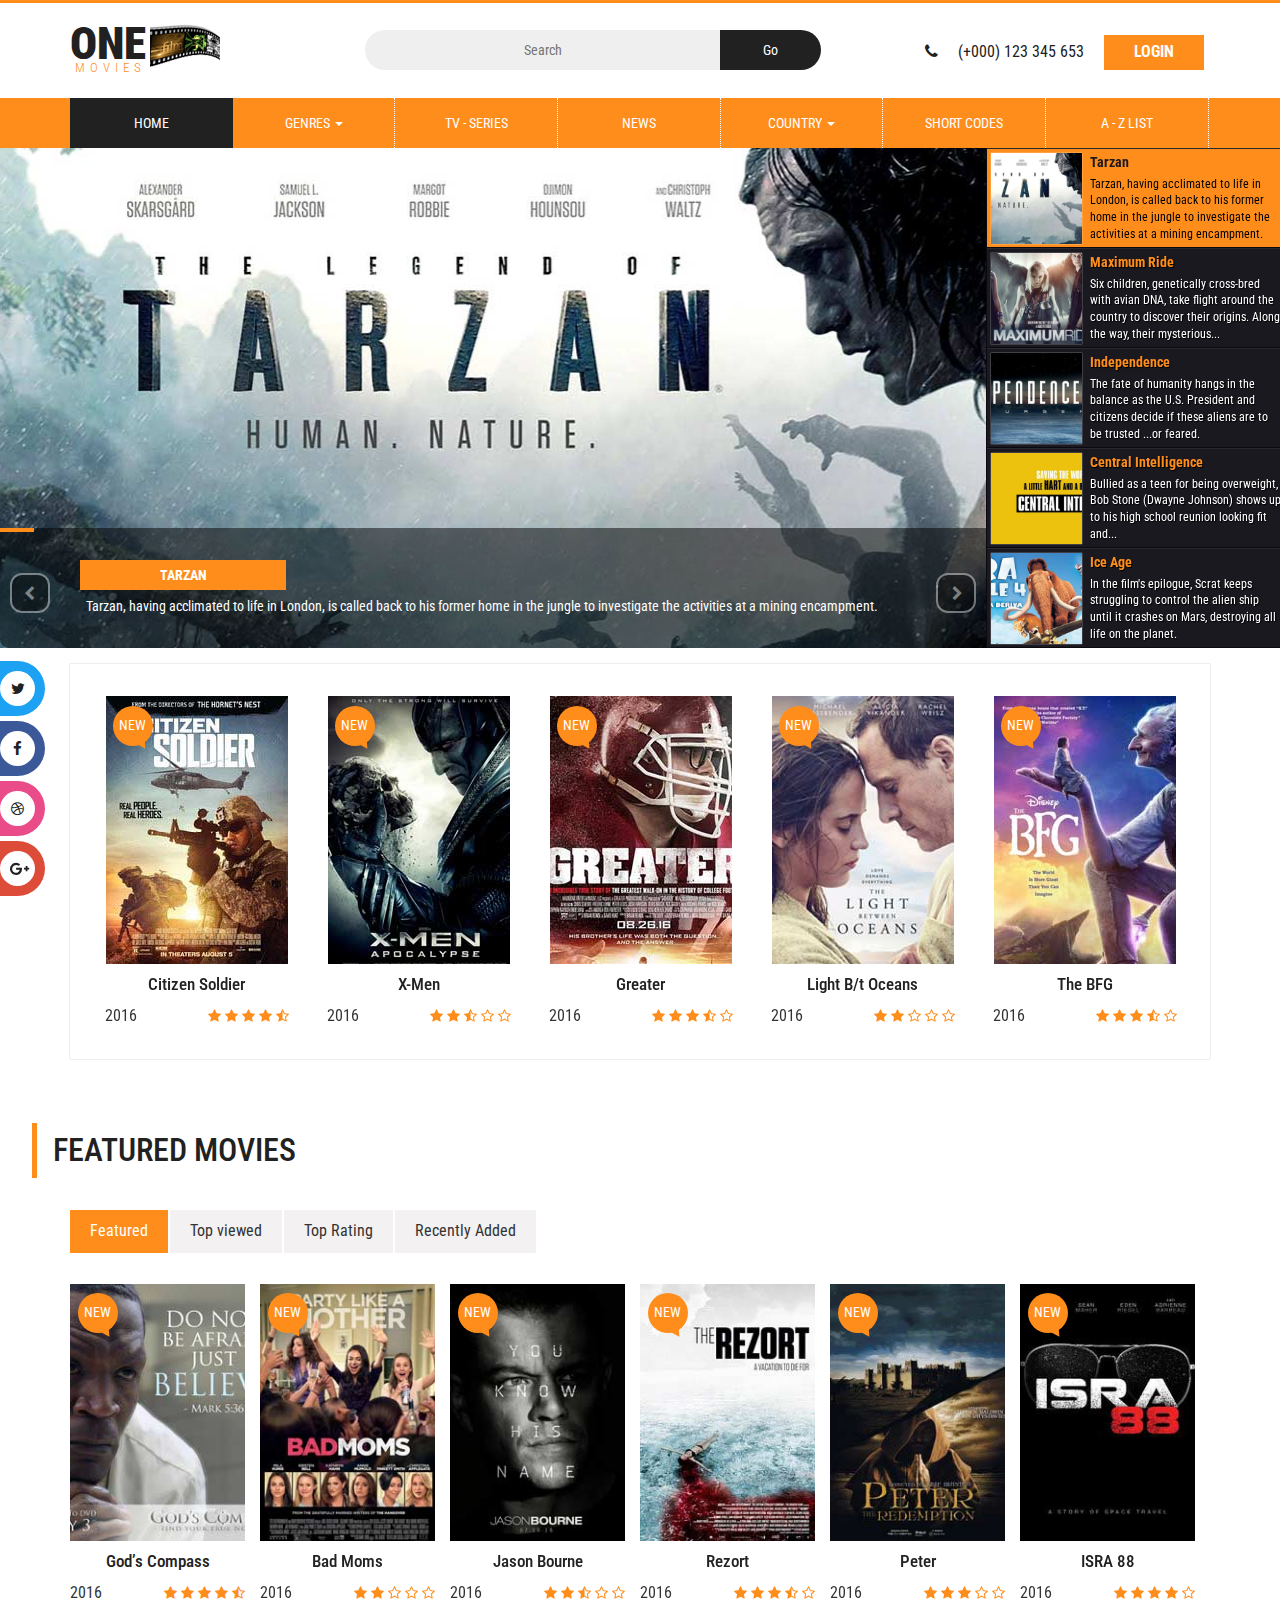
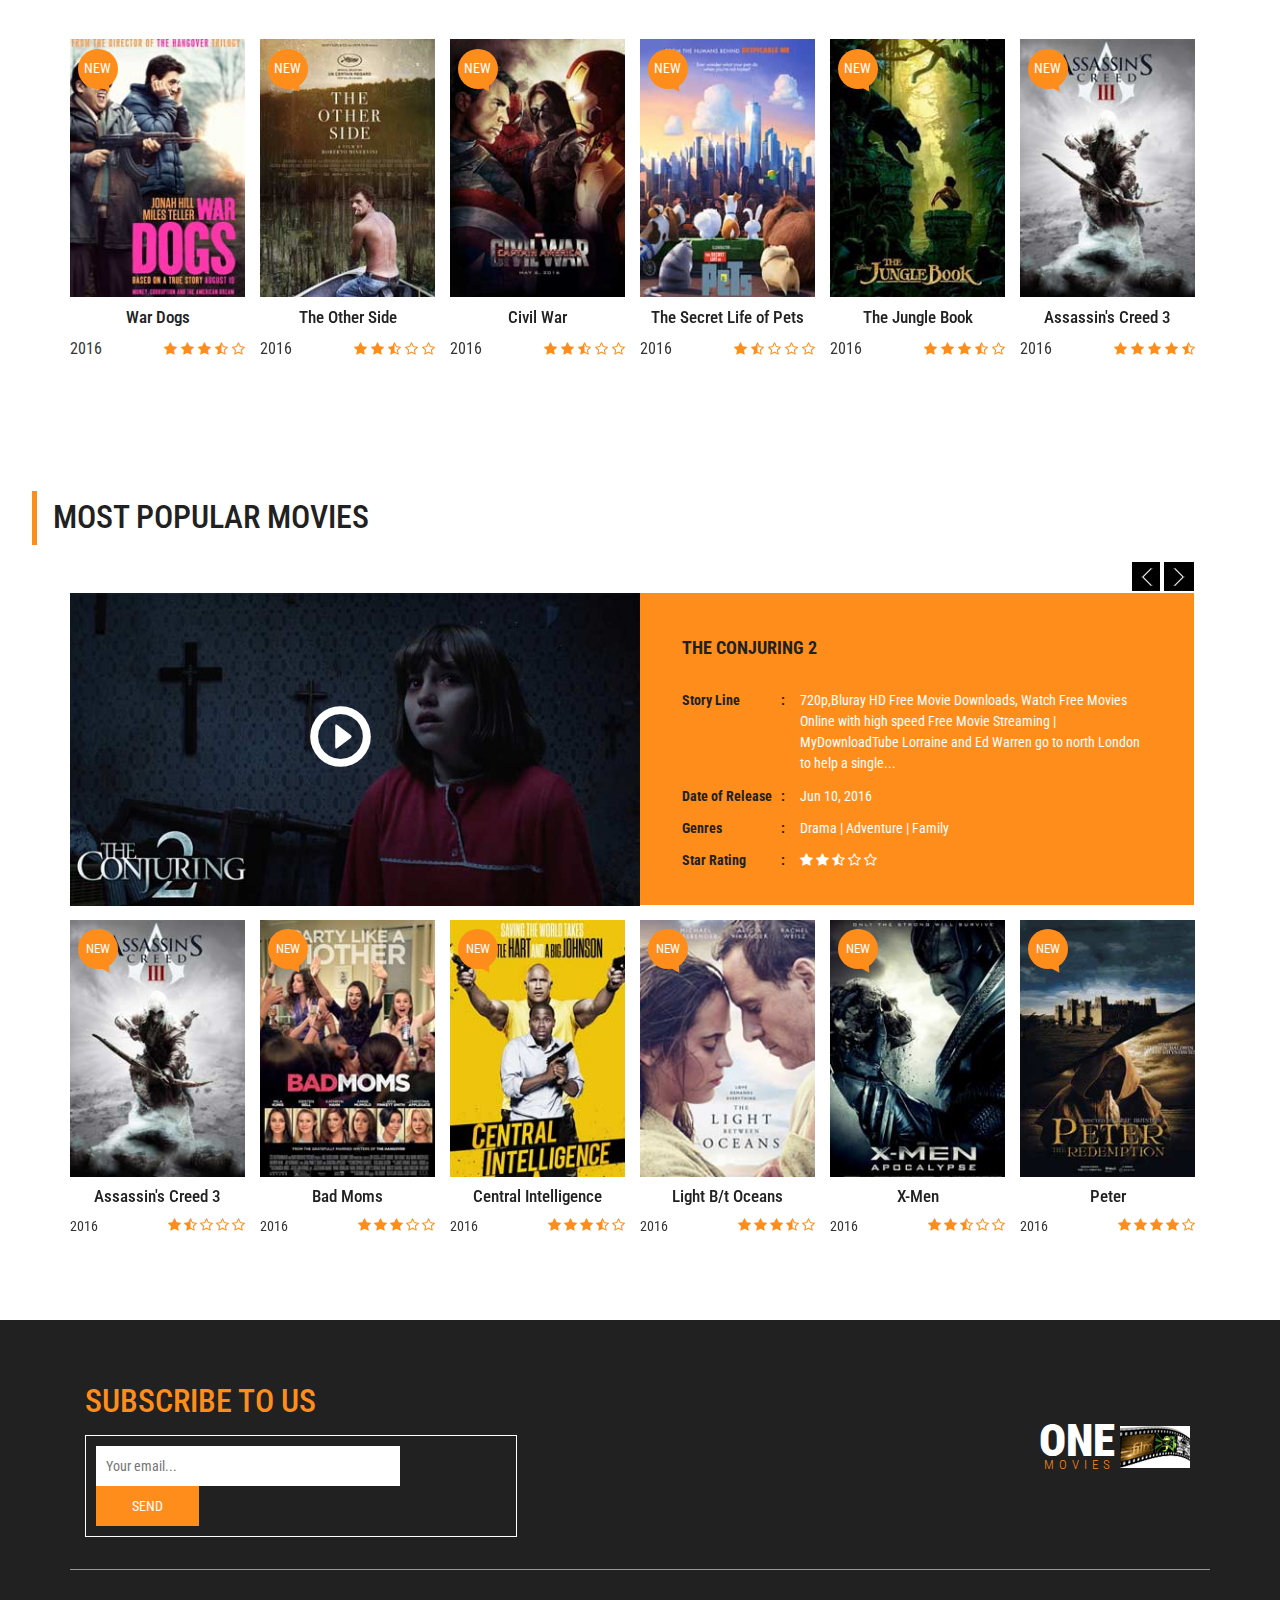
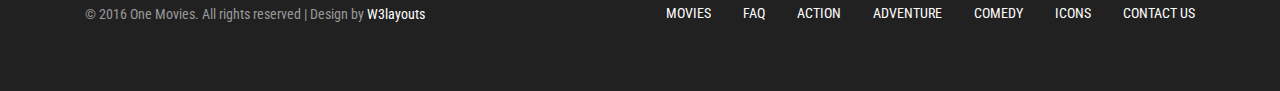
==== index.html @ 6f59640c "first commit" ====
<!--
author: W3layouts
author URL: http://w3layouts.com
License: Creative Commons Attribution 3.0 Unported
License URL: http://creativecommons.org/licenses/by/3.0/
-->
<!DOCTYPE html>
<html lang="en">
<head>
<title>One Movies an Entertainment Category Flat Bootstrap Responsive Website Template | Home :: w3layouts</title>
<!-- for-mobile-apps -->
<meta name="viewport" content="width=device-width, initial-scale=1">
<meta http-equiv="Content-Type" content="text/html; charset=utf-8" />
<meta name="keywords" content="One Movies Responsive web template, Bootstrap Web Templates, Flat Web Templates, Android Compatible web template, 
Smartphone Compatible web template, free webdesigns for Nokia, Samsung, LG, SonyEricsson, Motorola web design" />
<script type="application/x-javascript"> addEventListener("load", function() { setTimeout(hideURLbar, 0); }, false);
		function hideURLbar(){ window.scrollTo(0,1); } </script>
<!-- //for-mobile-apps -->
<link href="css/bootstrap.css" rel="stylesheet" type="text/css" media="all" />
<link href="css/style.css" rel="stylesheet" type="text/css" media="all" />
<link rel="stylesheet" href="css/contactstyle.css" type="text/css" media="all" />
<link rel="stylesheet" href="css/faqstyle.css" type="text/css" media="all" />
<link href="css/single.css" rel='stylesheet' type='text/css' />
<link href="css/medile.css" rel='stylesheet' type='text/css' />
<!-- banner-slider -->
<link href="css/jquery.slidey.min.css" rel="stylesheet">
<!-- //banner-slider -->
<!-- pop-up -->
<link href="css/popuo-box.css" rel="stylesheet" type="text/css" media="all" />
<!-- //pop-up -->
<!-- font-awesome icons -->
<link rel="stylesheet" href="css/font-awesome.min.css" />
<!-- //font-awesome icons -->
<!-- js -->
<script type="text/javascript" src="js/jquery-2.1.4.min.js"></script>
<!-- //js -->
<!-- banner-bottom-plugin -->
<link href="css/owl.carousel.css" rel="stylesheet" type="text/css" media="all">
<script src="js/owl.carousel.js"></script>
<script>
	$(document).ready(function() { 
		$("#owl-demo").owlCarousel({
	 
		  autoPlay: 3000, //Set AutoPlay to 3 seconds
	 
		  items : 5,
		  itemsDesktop : [640,4],
		  itemsDesktopSmall : [414,3]
	 
		});
	 
	}); 
</script> 
<!-- //banner-bottom-plugin -->
<link href='//fonts.googleapis.com/css?family=Roboto+Condensed:400,700italic,700,400italic,300italic,300' rel='stylesheet' type='text/css'>
<!-- start-smoth-scrolling -->
<script type="text/javascript" src="js/move-top.js"></script>
<script type="text/javascript" src="js/easing.js"></script>
<script type="text/javascript">
	jQuery(document).ready(function($) {
		$(".scroll").click(function(event){		
			event.preventDefault();
			$('html,body').animate({scrollTop:$(this.hash).offset().top},1000);
		});
	});
</script>
<!-- start-smoth-scrolling -->
</head>
	
<body>
<!-- header -->
	<div class="header">
		<div class="container">
			<div class="w3layouts_logo">
				<a href="index.html"><h1>One<span>Movies</span></h1></a>
			</div>
			<div class="w3_search">
				<form action="#" method="post">
					<input type="text" name="Search" placeholder="Search" required="">
					<input type="submit" value="Go">
				</form>
			</div>
			<div class="w3l_sign_in_register">
				<ul>
					<li><i class="fa fa-phone" aria-hidden="true"></i> (+000) 123 345 653</li>
					<li><a href="#" data-toggle="modal" data-target="#myModal">Login</a></li>
				</ul>
			</div>
			<div class="clearfix"> </div>
		</div>
	</div>
<!-- //header -->
<!-- bootstrap-pop-up -->
	<div class="modal video-modal fade" id="myModal" tabindex="-1" role="dialog" aria-labelledby="myModal">
		<div class="modal-dialog" role="document">
			<div class="modal-content">
				<div class="modal-header">
					Sign In & Sign Up
					<button type="button" class="close" data-dismiss="modal" aria-label="Close"><span aria-hidden="true">&times;</span></button>						
				</div>
				<section>
					<div class="modal-body">
						<div class="w3_login_module">
							<div class="module form-module">
							  <div class="toggle"><i class="fa fa-times fa-pencil"></i>
								<div class="tooltip">Click Me</div>
							  </div>
							  <div class="form">
								<h3>Login to your account</h3>
								<form action="#" method="post">
								  <input type="text" name="Username" placeholder="Username" required="">
								  <input type="password" name="Password" placeholder="Password" required="">
								  <input type="submit" value="Login">
								</form>
							  </div>
							  <div class="form">
								<h3>Create an account</h3>
								<form action="#" method="post">
								  <input type="text" name="Username" placeholder="Username" required="">
								  <input type="password" name="Password" placeholder="Password" required="">
								  <input type="email" name="Email" placeholder="Email Address" required="">
								  <input type="text" name="Phone" placeholder="Phone Number" required="">
								  <input type="submit" value="Register">
								</form>
							  </div>
							  <div class="cta"><a href="#">Forgot your password?</a></div>
							</div>
						</div>
					</div>
				</section>
			</div>
		</div>
	</div>
	<script>
		$('.toggle').click(function(){
		  // Switches the Icon
		  $(this).children('i').toggleClass('fa-pencil');
		  // Switches the forms  
		  $('.form').animate({
			height: "toggle",
			'padding-top': 'toggle',
			'padding-bottom': 'toggle',
			opacity: "toggle"
		  }, "slow");
		});
	</script>
<!-- //bootstrap-pop-up -->
<!-- nav -->
	<div class="movies_nav">
		<div class="container">
			<nav class="navbar navbar-default">
				<div class="navbar-header navbar-left">
					<button type="button" class="navbar-toggle collapsed" data-toggle="collapse" data-target="#bs-example-navbar-collapse-1">
						<span class="sr-only">Toggle navigation</span>
						<span class="icon-bar"></span>
						<span class="icon-bar"></span>
						<span class="icon-bar"></span>
					</button>
				</div>
				<!-- Collect the nav links, forms, and other content for toggling -->
				<div class="collapse navbar-collapse navbar-right" id="bs-example-navbar-collapse-1">
					<nav>
						<ul class="nav navbar-nav">
							<li class="active"><a href="index.html">Home</a></li>
							<li class="dropdown">
								<a href="#" class="dropdown-toggle" data-toggle="dropdown">Genres <b class="caret"></b></a>
								<ul class="dropdown-menu multi-column columns-3">
									<li>
									<div class="col-sm-4">
										<ul class="multi-column-dropdown">
											<li><a href="genres.html">Action</a></li>
											<li><a href="genres.html">Biography</a></li>
											<li><a href="genres.html">Crime</a></li>
											<li><a href="genres.html">Family</a></li>
											<li><a href="horror.html">Horror</a></li>
											<li><a href="genres.html">Romance</a></li>
											<li><a href="genres.html">Sports</a></li>
											<li><a href="genres.html">War</a></li>
										</ul>
									</div>
									<div class="col-sm-4">
										<ul class="multi-column-dropdown">
											<li><a href="genres.html">Adventure</a></li>
											<li><a href="comedy.html">Comedy</a></li>
											<li><a href="genres.html">Documentary</a></li>
											<li><a href="genres.html">Fantasy</a></li>
											<li><a href="genres.html">Thriller</a></li>
										</ul>
									</div>
									<div class="col-sm-4">
										<ul class="multi-column-dropdown">
											<li><a href="genres.html">Animation</a></li>
											<li><a href="genres.html">Costume</a></li>
											<li><a href="genres.html">Drama</a></li>
											<li><a href="genres.html">History</a></li>
											<li><a href="genres.html">Musical</a></li>
											<li><a href="genres.html">Psychological</a></li>
										</ul>
									</div>
									<div class="clearfix"></div>
									</li>
								</ul>
							</li>
							<li><a href="series.html">tv - series</a></li>
							<li><a href="news.html">news</a></li>
							<li class="dropdown">
								<a href="#" class="dropdown-toggle" data-toggle="dropdown">Country <b class="caret"></b></a>
								<ul class="dropdown-menu multi-column columns-3">
									<li>
										<div class="col-sm-4">
											<ul class="multi-column-dropdown">
												<li><a href="genres.html">Asia</a></li>
												<li><a href="genres.html">France</a></li>
												<li><a href="genres.html">Taiwan</a></li>
												<li><a href="genres.html">United States</a></li>
											</ul>
										</div>
										<div class="col-sm-4">
											<ul class="multi-column-dropdown">
												<li><a href="genres.html">China</a></li>
												<li><a href="genres.html">HongCong</a></li>
												<li><a href="genres.html">Japan</a></li>
												<li><a href="genres.html">Thailand</a></li>
											</ul>
										</div>
										<div class="col-sm-4">
											<ul class="multi-column-dropdown">
												<li><a href="genres.html">Euro</a></li>
												<li><a href="genres.html">India</a></li>
												<li><a href="genres.html">Korea</a></li>
												<li><a href="genres.html">United Kingdom</a></li>
											</ul>
										</div>
										<div class="clearfix"></div>
									</li>
								</ul>
							</li>
							<li><a href="short-codes.html">Short Codes</a></li>
							<li><a href="list.html">A - z list</a></li>
						</ul>
					</nav>
				</div>
			</nav>	
		</div>
	</div>
<!-- //nav -->
<!-- banner -->
	<div id="slidey" style="display:none;">
		<ul>
			<li><img src="images/5.jpg" alt=" "><p class='title'>Tarzan</p><p class='description'> Tarzan, having acclimated to life in London, is called back to his former home in the jungle to investigate the activities at a mining encampment.</p></li>
			<li><img src="images/2.jpg" alt=" "><p class='title'>Maximum Ride</p><p class='description'>Six children, genetically cross-bred with avian DNA, take flight around the country to discover their origins. Along the way, their mysterious past is ...</p></li>
			<li><img src="images/3.jpg" alt=" "><p class='title'>Independence</p><p class='description'>The fate of humanity hangs in the balance as the U.S. President and citizens decide if these aliens are to be trusted ...or feared.</p></li>
			<li><img src="images/4.jpg" alt=" "><p class='title'>Central Intelligence</p><p class='description'>Bullied as a teen for being overweight, Bob Stone (Dwayne Johnson) shows up to his high school reunion looking fit and muscular. Claiming to be on a top-secret ...</p></li>
			<li><img src="images/6.jpg" alt=" "><p class='title'>Ice Age</p><p class='description'>In the film's epilogue, Scrat keeps struggling to control the alien ship until it crashes on Mars, destroying all life on the planet.</p></li>
			<li><img src="images/7.jpg" alt=" "><p class='title'>X - Man</p><p class='description'>In 1977, paranormal investigators Ed (Patrick Wilson) and Lorraine Warren come out of a self-imposed sabbatical to travel to Enfield, a borough in north ...</p></li>
		</ul>   	
    </div>
    <script src="js/jquery.slidey.js"></script>
    <script src="js/jquery.dotdotdot.min.js"></script>
	   <script type="text/javascript">
			$("#slidey").slidey({
				interval: 8000,
				listCount: 5,
				autoplay: false,
				showList: true
			});
			$(".slidey-list-description").dotdotdot();
		</script>
<!-- //banner -->
<!-- banner-bottom -->
	<div class="banner-bottom">
		<div class="container">
			<div class="w3_agile_banner_bottom_grid">
				<div id="owl-demo" class="owl-carousel owl-theme">
					<div class="item">
						<div class="w3l-movie-gride-agile w3l-movie-gride-agile1">
							<a href="single.html" class="hvr-shutter-out-horizontal"><img src="images/m13.jpg" title="album-name" class="img-responsive" alt=" " />
								<div class="w3l-action-icon"><i class="fa fa-play-circle" aria-hidden="true"></i></div>
							</a>
							<div class="mid-1 agileits_w3layouts_mid_1_home">
								<div class="w3l-movie-text">
									<h6><a href="single.html">Citizen Soldier</a></h6>							
								</div>
								<div class="mid-2 agile_mid_2_home">
									<p>2016</p>
									<div class="block-stars">
										<ul class="w3l-ratings">
											<li><a href="#"><i class="fa fa-star" aria-hidden="true"></i></a></li>
											<li><a href="#"><i class="fa fa-star" aria-hidden="true"></i></a></li>
											<li><a href="#"><i class="fa fa-star" aria-hidden="true"></i></a></li>
											<li><a href="#"><i class="fa fa-star" aria-hidden="true"></i></a></li>
											<li><a href="#"><i class="fa fa-star-half-o" aria-hidden="true"></i></a></li>
										</ul>
									</div>
									<div class="clearfix"></div>
								</div>
							</div>
							<div class="ribben">
								<p>NEW</p>
							</div>
						</div>
					</div>
					<div class="item">
						<div class="w3l-movie-gride-agile w3l-movie-gride-agile1">
							<a href="single.html" class="hvr-shutter-out-horizontal"><img src="images/m11.jpg" title="album-name" class="img-responsive" alt=" " />
								<div class="w3l-action-icon"><i class="fa fa-play-circle" aria-hidden="true"></i></div>
							</a>
							<div class="mid-1 agileits_w3layouts_mid_1_home">
								<div class="w3l-movie-text">
									<h6><a href="single.html">X-Men</a></h6>							
								</div>
								<div class="mid-2 agile_mid_2_home">
									<p>2016</p>
									<div class="block-stars">
										<ul class="w3l-ratings">
											<li><a href="#"><i class="fa fa-star" aria-hidden="true"></i></a></li>
											<li><a href="#"><i class="fa fa-star" aria-hidden="true"></i></a></li>
											<li><a href="#"><i class="fa fa-star-half-o" aria-hidden="true"></i></a></li>
											<li><a href="#"><i class="fa fa-star-o" aria-hidden="true"></i></a></li>
											<li><a href="#"><i class="fa fa-star-o" aria-hidden="true"></i></a></li>
										</ul>
									</div>
									<div class="clearfix"></div>
								</div>
							</div>
							<div class="ribben">
								<p>NEW</p>
							</div>
						</div>
					</div>
					<div class="item">
						<div class="w3l-movie-gride-agile w3l-movie-gride-agile1">
							<a href="single.html" class="hvr-shutter-out-horizontal"><img src="images/m12.jpg" title="album-name" class="img-responsive" alt=" " />
								<div class="w3l-action-icon"><i class="fa fa-play-circle" aria-hidden="true"></i></div>
							</a>
							<div class="mid-1 agileits_w3layouts_mid_1_home">
								<div class="w3l-movie-text">
									<h6><a href="single.html">Greater</a></h6>							
								</div>
								<div class="mid-2 agile_mid_2_home">
									<p>2016</p>
									<div class="block-stars">
										<ul class="w3l-ratings">
											<li><a href="#"><i class="fa fa-star" aria-hidden="true"></i></a></li>
											<li><a href="#"><i class="fa fa-star" aria-hidden="true"></i></a></li>
											<li><a href="#"><i class="fa fa-star" aria-hidden="true"></i></a></li>
											<li><a href="#"><i class="fa fa-star-half-o" aria-hidden="true"></i></a></li>
											<li><a href="#"><i class="fa fa-star-o" aria-hidden="true"></i></a></li>
										</ul>
									</div>
									<div class="clearfix"></div>
								</div>
							</div>
							<div class="ribben">
								<p>NEW</p>
							</div>
						</div>
					</div>
					<div class="item">
						<div class="w3l-movie-gride-agile w3l-movie-gride-agile1">
							<a href="single.html" class="hvr-shutter-out-horizontal"><img src="images/m7.jpg" title="album-name" class="img-responsive" alt=" " />
								<div class="w3l-action-icon"><i class="fa fa-play-circle" aria-hidden="true"></i></div>
							</a>
							<div class="mid-1 agileits_w3layouts_mid_1_home">
								<div class="w3l-movie-text">
									<h6><a href="single.html">Light B/t Oceans</a></h6>							
								</div>
								<div class="mid-2 agile_mid_2_home">
									<p>2016</p>
									<div class="block-stars">
										<ul class="w3l-ratings">
											<li><a href="#"><i class="fa fa-star" aria-hidden="true"></i></a></li>
											<li><a href="#"><i class="fa fa-star" aria-hidden="true"></i></a></li>
											<li><a href="#"><i class="fa fa-star-o" aria-hidden="true"></i></a></li>
											<li><a href="#"><i class="fa fa-star-o" aria-hidden="true"></i></a></li>
											<li><a href="#"><i class="fa fa-star-o" aria-hidden="true"></i></a></li>
										</ul>
									</div>
									<div class="clearfix"></div>
								</div>
							</div>
							<div class="ribben">
								<p>NEW</p>
							</div>
						</div>
					</div>
					<div class="item">
						<div class="w3l-movie-gride-agile w3l-movie-gride-agile1">
							<a href="single.html" class="hvr-shutter-out-horizontal"><img src="images/m8.jpg" title="album-name" class="img-responsive" alt=" " />
								<div class="w3l-action-icon"><i class="fa fa-play-circle" aria-hidden="true"></i></div>
							</a>
							<div class="mid-1 agileits_w3layouts_mid_1_home">
								<div class="w3l-movie-text">
									<h6><a href="single.html">The BFG</a></h6>							
								</div>
								<div class="mid-2 agile_mid_2_home">
									<p>2016</p>
									<div class="block-stars">
										<ul class="w3l-ratings">
											<li><a href="#"><i class="fa fa-star" aria-hidden="true"></i></a></li>
											<li><a href="#"><i class="fa fa-star" aria-hidden="true"></i></a></li>
											<li><a href="#"><i class="fa fa-star" aria-hidden="true"></i></a></li>
											<li><a href="#"><i class="fa fa-star-half-o" aria-hidden="true"></i></a></li>
											<li><a href="#"><i class="fa fa-star-o" aria-hidden="true"></i></a></li>
										</ul>
									</div>
									<div class="clearfix"></div>
								</div>
							</div>
							<div class="ribben">
								<p>NEW</p>
							</div>
						</div>
					</div>
					<div class="item">
						<div class="w3l-movie-gride-agile w3l-movie-gride-agile1">
							<a href="single.html" class="hvr-shutter-out-horizontal"><img src="images/m9.jpg" title="album-name" class="img-responsive" alt=" " />
								<div class="w3l-action-icon"><i class="fa fa-play-circle" aria-hidden="true"></i></div>
							</a>
							<div class="mid-1 agileits_w3layouts_mid_1_home">
								<div class="w3l-movie-text">
									<h6><a href="single.html">Central Intelligence</a></h6>							
								</div>
								<div class="mid-2 agile_mid_2_home">
									<p>2016</p>
									<div class="block-stars">
										<ul class="w3l-ratings">
											<li><a href="#"><i class="fa fa-star" aria-hidden="true"></i></a></li>
											<li><a href="#"><i class="fa fa-star" aria-hidden="true"></i></a></li>
											<li><a href="#"><i class="fa fa-star" aria-hidden="true"></i></a></li>
											<li><a href="#"><i class="fa fa-star" aria-hidden="true"></i></a></li>
											<li><a href="#"><i class="fa fa-star-half-o" aria-hidden="true"></i></a></li>
										</ul>
									</div>
									<div class="clearfix"></div>
								</div>
							</div>
							<div class="ribben">
								<p>NEW</p>
							</div>
						</div>
					</div>
					<div class="item">
						<div class="w3l-movie-gride-agile w3l-movie-gride-agile1">
							<a href="single.html" class="hvr-shutter-out-horizontal"><img src="images/m10.jpg" title="album-name" class="img-responsive" alt=" " />
								<div class="w3l-action-icon"><i class="fa fa-play-circle" aria-hidden="true"></i></div>
							</a>
							<div class="mid-1 agileits_w3layouts_mid_1_home">
								<div class="w3l-movie-text">
									<h6><a href="single.html">Don't Think Twice</a></h6>							
								</div>
								<div class="mid-2 agile_mid_2_home">
									<p>2016</p>
									<div class="block-stars">
										<ul class="w3l-ratings">
											<li><a href="#"><i class="fa fa-star" aria-hidden="true"></i></a></li>
											<li><a href="#"><i class="fa fa-star-half-o" aria-hidden="true"></i></a></li>
											<li><a href="#"><i class="fa fa-star-o" aria-hidden="true"></i></a></li>
											<li><a href="#"><i class="fa fa-star-o" aria-hidden="true"></i></a></li>
											<li><a href="#"><i class="fa fa-star-o" aria-hidden="true"></i></a></li>
										</ul>
									</div>
									<div class="clearfix"></div>
								</div>
							</div>
							<div class="ribben">
								<p>NEW</p>
							</div>
						</div>
					</div>
					<div class="item">
						<div class="w3l-movie-gride-agile w3l-movie-gride-agile1">
							<a href="single.html" class="hvr-shutter-out-horizontal"><img src="images/m17.jpg" title="album-name" class="img-responsive" alt=" " />
								<div class="w3l-action-icon"><i class="fa fa-play-circle" aria-hidden="true"></i></div>
							</a>
							<div class="mid-1 agileits_w3layouts_mid_1_home">
								<div class="w3l-movie-text">
									<h6><a href="single.html">Peter</a></h6>							
								</div>
								<div class="mid-2 agile_mid_2_home">
									<p>2016</p>
									<div class="block-stars">
										<ul class="w3l-ratings">
											<li><a href="#"><i class="fa fa-star" aria-hidden="true"></i></a></li>
											<li><a href="#"><i class="fa fa-star" aria-hidden="true"></i></a></li>
											<li><a href="#"><i class="fa fa-star" aria-hidden="true"></i></a></li>
											<li><a href="#"><i class="fa fa-star-half-o" aria-hidden="true"></i></a></li>
											<li><a href="#"><i class="fa fa-star-o" aria-hidden="true"></i></a></li>
										</ul>
									</div>
									<div class="clearfix"></div>
								</div>
							</div>
							<div class="ribben">
								<p>NEW</p>
							</div>
						</div>
					</div>
					<div class="item">
						<div class="w3l-movie-gride-agile w3l-movie-gride-agile1">
							<a href="single.html" class="hvr-shutter-out-horizontal"><img src="images/m15.jpg" title="album-name" class="img-responsive" alt=" " />
								<div class="w3l-action-icon"><i class="fa fa-play-circle" aria-hidden="true"></i></div>
							</a>
							<div class="mid-1 agileits_w3layouts_mid_1_home">
								<div class="w3l-movie-text">
									<h6><a href="single.html">God’s Compass</a></h6>							
								</div>
								<div class="mid-2 agile_mid_2_home">
									<p>2016</p>
									<div class="block-stars">
										<ul class="w3l-ratings">
											<li><a href="#"><i class="fa fa-star" aria-hidden="true"></i></a></li>
											<li><a href="#"><i class="fa fa-star" aria-hidden="true"></i></a></li>
											<li><a href="#"><i class="fa fa-star" aria-hidden="true"></i></a></li>
											<li><a href="#"><i class="fa fa-star" aria-hidden="true"></i></a></li>
											<li><a href="#"><i class="fa fa-star-o" aria-hidden="true"></i></a></li>
										</ul>
									</div>
									<div class="clearfix"></div>
								</div>
							</div>
							<div class="ribben">
								<p>NEW</p>
							</div>
						</div>
					</div>
				</div>
			</div>			
		</div>
	</div>
<!-- //banner-bottom -->
<div class="general_social_icons">
	<nav class="social">
		<ul>
			<li class="w3_twitter"><a href="#">Twitter <i class="fa fa-twitter"></i></a></li>
			<li class="w3_facebook"><a href="#">Facebook <i class="fa fa-facebook"></i></a></li>
			<li class="w3_dribbble"><a href="#">Dribbble <i class="fa fa-dribbble"></i></a></li>
			<li class="w3_g_plus"><a href="#">Google+ <i class="fa fa-google-plus"></i></a></li>				  
		</ul>
  </nav>
</div>
<!-- general -->
	<div class="general">
		<h4 class="latest-text w3_latest_text">Featured Movies</h4>
		<div class="container">
			<div class="bs-example bs-example-tabs" role="tabpanel" data-example-id="togglable-tabs">
				<ul id="myTab" class="nav nav-tabs" role="tablist">
					<li role="presentation" class="active"><a href="#home" id="home-tab" role="tab" data-toggle="tab" aria-controls="home" aria-expanded="true">Featured</a></li>
					<li role="presentation"><a href="#profile" role="tab" id="profile-tab" data-toggle="tab" aria-controls="profile" aria-expanded="false">Top viewed</a></li>
					<li role="presentation"><a href="#rating" id="rating-tab" role="tab" data-toggle="tab" aria-controls="rating" aria-expanded="true">Top Rating</a></li>
					<li role="presentation"><a href="#imdb" role="tab" id="imdb-tab" data-toggle="tab" aria-controls="imdb" aria-expanded="false">Recently Added</a></li>
				</ul>
				<div id="myTabContent" class="tab-content">
					<div role="tabpanel" class="tab-pane fade active in" id="home" aria-labelledby="home-tab">
						<div class="w3_agile_featured_movies">
							<div class="col-md-2 w3l-movie-gride-agile">
								<a href="single.html" class="hvr-shutter-out-horizontal"><img src="images/m15.jpg" title="album-name" class="img-responsive" alt=" " />
									<div class="w3l-action-icon"><i class="fa fa-play-circle" aria-hidden="true"></i></div>
								</a>
								<div class="mid-1 agileits_w3layouts_mid_1_home">
									<div class="w3l-movie-text">
										<h6><a href="single.html">God’s Compass</a></h6>							
									</div>
									<div class="mid-2 agile_mid_2_home">
										<p>2016</p>
										<div class="block-stars">
											<ul class="w3l-ratings">
												<li><a href="#"><i class="fa fa-star" aria-hidden="true"></i></a></li>
												<li><a href="#"><i class="fa fa-star" aria-hidden="true"></i></a></li>
												<li><a href="#"><i class="fa fa-star" aria-hidden="true"></i></a></li>
												<li><a href="#"><i class="fa fa-star" aria-hidden="true"></i></a></li>
												<li><a href="#"><i class="fa fa-star-half-o" aria-hidden="true"></i></a></li>
											</ul>
										</div>
										<div class="clearfix"></div>
									</div>
								</div>
								<div class="ribben">
									<p>NEW</p>
								</div>
							</div>
							<div class="col-md-2 w3l-movie-gride-agile">
								<a href="single.html" class="hvr-shutter-out-horizontal"><img src="images/m2.jpg" title="album-name" class="img-responsive" alt=" "  />
									<div class="w3l-action-icon"><i class="fa fa-play-circle" aria-hidden="true"></i></div>
								</a>
								<div class="mid-1 agileits_w3layouts_mid_1_home">
									<div class="w3l-movie-text">
										<h6><a href="single.html">Bad Moms</a></h6>							
									</div>
									<div class="mid-2 agile_mid_2_home">
										<p>2016</p>
										<div class="block-stars">
											<ul class="w3l-ratings">
												<li><a href="#"><i class="fa fa-star" aria-hidden="true"></i></a></li>
												<li><a href="#"><i class="fa fa-star" aria-hidden="true"></i></a></li>
												<li><a href="#"><i class="fa fa-star-o" aria-hidden="true"></i></a></li>
												<li><a href="#"><i class="fa fa-star-o" aria-hidden="true"></i></a></li>
												<li><a href="#"><i class="fa fa-star-o" aria-hidden="true"></i></a></li>
											</ul>
										</div>
										<div class="clearfix"></div>
									</div>
								</div>
								<div class="ribben">
									<p>NEW</p>
								</div>
							</div>
							<div class="col-md-2 w3l-movie-gride-agile">
								<a href="single.html" class="hvr-shutter-out-horizontal"><img src="images/m5.jpg" title="album-name" class="img-responsive" alt=" " />
									<div class="w3l-action-icon"><i class="fa fa-play-circle" aria-hidden="true"></i></div>
								</a>
								<div class="mid-1 agileits_w3layouts_mid_1_home">
									<div class="w3l-movie-text">
										<h6><a href="single.html">Jason Bourne</a></h6>							
									</div>
									<div class="mid-2 agile_mid_2_home">
										<p>2016</p>
										<div class="block-stars">
											<ul class="w3l-ratings">
												<li><a href="#"><i class="fa fa-star" aria-hidden="true"></i></a></li>
												<li><a href="#"><i class="fa fa-star" aria-hidden="true"></i></a></li>
												<li><a href="#"><i class="fa fa-star-half-o" aria-hidden="true"></i></a></li>
												<li><a href="#"><i class="fa fa-star-o" aria-hidden="true"></i></a></li>
												<li><a href="#"><i class="fa fa-star-o" aria-hidden="true"></i></a></li>
											</ul>
										</div>
										<div class="clearfix"></div>
									</div>
								</div>
								<div class="ribben">
									<p>NEW</p>
								</div>
							</div>
							<div class="col-md-2 w3l-movie-gride-agile">
								<a href="single.html" class="hvr-shutter-out-horizontal"><img src="images/m16.jpg" title="album-name" class="img-responsive" alt=" " />
									<div class="w3l-action-icon"><i class="fa fa-play-circle" aria-hidden="true"></i></div>
								</a>
								<div class="mid-1 agileits_w3layouts_mid_1_home">
									<div class="w3l-movie-text">
										<h6><a href="single.html">Rezort</a></h6>							
									</div>
									<div class="mid-2 agile_mid_2_home">
										<p>2016</p>
										<div class="block-stars">
											<ul class="w3l-ratings">
												<li><a href="#"><i class="fa fa-star" aria-hidden="true"></i></a></li>
												<li><a href="#"><i class="fa fa-star" aria-hidden="true"></i></a></li>
												<li><a href="#"><i class="fa fa-star" aria-hidden="true"></i></a></li>
												<li><a href="#"><i class="fa fa-star-half-o" aria-hidden="true"></i></a></li>
												<li><a href="#"><i class="fa fa-star-o" aria-hidden="true"></i></a></li>
											</ul>
										</div>
										<div class="clearfix"></div>
									</div>
								</div>
								<div class="ribben">
									<p>NEW</p>
								</div>
							</div>
							<div class="col-md-2 w3l-movie-gride-agile">
								<a href="single.html" class="hvr-shutter-out-horizontal"><img src="images/m17.jpg" title="album-name" class="img-responsive" alt=" " />
									<div class="w3l-action-icon"><i class="fa fa-play-circle" aria-hidden="true"></i></div>
								</a>
								<div class="mid-1 agileits_w3layouts_mid_1_home">
									<div class="w3l-movie-text">
										<h6><a href="single.html">Peter</a></h6>							
									</div>
									<div class="mid-2 agile_mid_2_home">
										<p>2016</p>
										<div class="block-stars">
											<ul class="w3l-ratings">
												<li><a href="#"><i class="fa fa-star" aria-hidden="true"></i></a></li>
												<li><a href="#"><i class="fa fa-star" aria-hidden="true"></i></a></li>
												<li><a href="#"><i class="fa fa-star" aria-hidden="true"></i></a></li>
												<li><a href="#"><i class="fa fa-star-o" aria-hidden="true"></i></a></li>
												<li><a href="#"><i class="fa fa-star-o" aria-hidden="true"></i></a></li>
											</ul>
										</div>
										<div class="clearfix"></div>
									</div>
								</div>
								<div class="ribben">
									<p>NEW</p>
								</div>
							</div>
							<div class="col-md-2 w3l-movie-gride-agile">
								<a href="single.html" class="hvr-shutter-out-horizontal"><img src="images/m18.jpg" title="album-name" class="img-responsive" alt=" " />
									<div class="w3l-action-icon"><i class="fa fa-play-circle" aria-hidden="true"></i></div>
								</a>
								<div class="mid-1 agileits_w3layouts_mid_1_home">
									<div class="w3l-movie-text">
										<h6><a href="single.html">ISRA 88</a></h6>							
									</div>
									<div class="mid-2 agile_mid_2_home">
										<p>2016</p>
										<div class="block-stars">
											<ul class="w3l-ratings">
												<li><a href="#"><i class="fa fa-star" aria-hidden="true"></i></a></li>
												<li><a href="#"><i class="fa fa-star" aria-hidden="true"></i></a></li>
												<li><a href="#"><i class="fa fa-star" aria-hidden="true"></i></a></li>
												<li><a href="#"><i class="fa fa-star" aria-hidden="true"></i></a></li>
												<li><a href="#"><i class="fa fa-star-o" aria-hidden="true"></i></a></li>
											</ul>
										</div>
										<div class="clearfix"></div>
									</div>
								</div>
								<div class="ribben">
									<p>NEW</p>
								</div>
							</div>
							<div class="col-md-2 w3l-movie-gride-agile">
								<a href="single.html" class="hvr-shutter-out-horizontal"><img src="images/m1.jpg" title="album-name" class="img-responsive" alt=" " />
									<div class="w3l-action-icon"><i class="fa fa-play-circle" aria-hidden="true"></i></div>
								</a>
								<div class="mid-1 agileits_w3layouts_mid_1_home">
									<div class="w3l-movie-text">
										<h6><a href="single.html">War Dogs</a></h6>							
									</div>
									<div class="mid-2 agile_mid_2_home">
										<p>2016</p>
										<div class="block-stars">
											<ul class="w3l-ratings">
												<li><a href="#"><i class="fa fa-star" aria-hidden="true"></i></a></li>
												<li><a href="#"><i class="fa fa-star" aria-hidden="true"></i></a></li>
												<li><a href="#"><i class="fa fa-star" aria-hidden="true"></i></a></li>
												<li><a href="#"><i class="fa fa-star-half-o" aria-hidden="true"></i></a></li>
												<li><a href="#"><i class="fa fa-star-o" aria-hidden="true"></i></a></li>
											</ul>
										</div>
										<div class="clearfix"></div>
									</div>
								</div>
								<div class="ribben">
									<p>NEW</p>
								</div>
							</div>
							<div class="col-md-2 w3l-movie-gride-agile">
								<a href="single.html" class="hvr-shutter-out-horizontal"><img src="images/m14.jpg" title="album-name" class="img-responsive" alt=" " />
									<div class="w3l-action-icon"><i class="fa fa-play-circle" aria-hidden="true"></i></div>
								</a>
								<div class="mid-1 agileits_w3layouts_mid_1_home">
									<div class="w3l-movie-text">
										<h6><a href="single.html">The Other Side</a></h6>							
									</div>
									<div class="mid-2 agile_mid_2_home">
										<p>2016</p>
										<div class="block-stars">
											<ul class="w3l-ratings">
												<li><a href="#"><i class="fa fa-star" aria-hidden="true"></i></a></li>
												<li><a href="#"><i class="fa fa-star" aria-hidden="true"></i></a></li>
												<li><a href="#"><i class="fa fa-star-half-o" aria-hidden="true"></i></a></li>
												<li><a href="#"><i class="fa fa-star-o" aria-hidden="true"></i></a></li>
												<li><a href="#"><i class="fa fa-star-o" aria-hidden="true"></i></a></li>
											</ul>
										</div>
										<div class="clearfix"></div>
									</div>
								</div>
								<div class="ribben">
									<p>NEW</p>
								</div>
							</div>
							<div class="col-md-2 w3l-movie-gride-agile">
								<a href="single.html" class="hvr-shutter-out-horizontal"><img src="images/m19.jpg" title="album-name" class="img-responsive" alt=" " />
									<div class="w3l-action-icon"><i class="fa fa-play-circle" aria-hidden="true"></i></div>
								</a>
								<div class="mid-1 agileits_w3layouts_mid_1_home">
									<div class="w3l-movie-text">
										<h6><a href="single.html">Civil War</a></h6>							
									</div>
									<div class="mid-2 agile_mid_2_home">
										<p>2016</p>
										<div class="block-stars">
											<ul class="w3l-ratings">
												<li><a href="#"><i class="fa fa-star" aria-hidden="true"></i></a></li>
												<li><a href="#"><i class="fa fa-star" aria-hidden="true"></i></a></li>
												<li><a href="#"><i class="fa fa-star-half-o" aria-hidden="true"></i></a></li>
												<li><a href="#"><i class="fa fa-star-o" aria-hidden="true"></i></a></li>
												<li><a href="#"><i class="fa fa-star-o" aria-hidden="true"></i></a></li>
											</ul>
										</div>
										<div class="clearfix"></div>
									</div>
								</div>
								<div class="ribben">
									<p>NEW</p>
								</div>
							</div>
							<div class="col-md-2 w3l-movie-gride-agile">
								<a href="single.html" class="hvr-shutter-out-horizontal"><img src="images/m20.jpg" title="album-name" class="img-responsive" alt=" " />
									<div class="w3l-action-icon"><i class="fa fa-play-circle" aria-hidden="true"></i></div>
								</a>
								<div class="mid-1 agileits_w3layouts_mid_1_home">
									<div class="w3l-movie-text">
										<h6><a href="single.html">The Secret Life of Pets</a></h6>							
									</div>
									<div class="mid-2 agile_mid_2_home">
										<p>2016</p>
										<div class="block-stars">
											<ul class="w3l-ratings">
												<li><a href="#"><i class="fa fa-star" aria-hidden="true"></i></a></li>
												<li><a href="#"><i class="fa fa-star-half-o" aria-hidden="true"></i></a></li>
												<li><a href="#"><i class="fa fa-star-o" aria-hidden="true"></i></a></li>
												<li><a href="#"><i class="fa fa-star-o" aria-hidden="true"></i></a></li>
												<li><a href="#"><i class="fa fa-star-o" aria-hidden="true"></i></a></li>
											</ul>
										</div>
										<div class="clearfix"></div>
									</div>
								</div>
								<div class="ribben">
									<p>NEW</p>
								</div>
							</div>
							<div class="col-md-2 w3l-movie-gride-agile">
								<a href="single.html" class="hvr-shutter-out-horizontal"><img src="images/m21.jpg" title="album-name" class="img-responsive" alt=" " />
									<div class="w3l-action-icon"><i class="fa fa-play-circle" aria-hidden="true"></i></div>
								</a>
								<div class="mid-1 agileits_w3layouts_mid_1_home">
									<div class="w3l-movie-text">
										<h6><a href="single.html">The Jungle Book</a></h6>							
									</div>
									<div class="mid-2 agile_mid_2_home">
										<p>2016</p>
										<div class="block-stars">
											<ul class="w3l-ratings">
												<li><a href="#"><i class="fa fa-star" aria-hidden="true"></i></a></li>
												<li><a href="#"><i class="fa fa-star" aria-hidden="true"></i></a></li>
												<li><a href="#"><i class="fa fa-star" aria-hidden="true"></i></a></li>
												<li><a href="#"><i class="fa fa-star-half-o" aria-hidden="true"></i></a></li>
												<li><a href="#"><i class="fa fa-star-o" aria-hidden="true"></i></a></li>
											</ul>
										</div>
										<div class="clearfix"></div>
									</div>
								</div>
								<div class="ribben">
									<p>NEW</p>
								</div>
							</div>
							<div class="col-md-2 w3l-movie-gride-agile">
								<a href="single.html" class="hvr-shutter-out-horizontal"><img src="images/m22.jpg" title="album-name" class="img-responsive" alt=" " />
									<div class="w3l-action-icon"><i class="fa fa-play-circle" aria-hidden="true"></i></div>
								</a>
								<div class="mid-1 agileits_w3layouts_mid_1_home">
									<div class="w3l-movie-text">
										<h6><a href="single.html">Assassin's Creed 3</a></h6>							
									</div>
									<div class="mid-2 agile_mid_2_home">
										<p>2016</p>
										<div class="block-stars">
											<ul class="w3l-ratings">
												<li><a href="#"><i class="fa fa-star" aria-hidden="true"></i></a></li>
												<li><a href="#"><i class="fa fa-star" aria-hidden="true"></i></a></li>
												<li><a href="#"><i class="fa fa-star" aria-hidden="true"></i></a></li>
												<li><a href="#"><i class="fa fa-star" aria-hidden="true"></i></a></li>
												<li><a href="#"><i class="fa fa-star-half-o" aria-hidden="true"></i></a></li>
											</ul>
										</div>
										<div class="clearfix"></div>
									</div>
								</div>
								<div class="ribben">
									<p>NEW</p>
								</div>
							</div>
							<div class="clearfix"> </div>
						</div>
					</div>
					<div role="tabpanel" class="tab-pane fade" id="profile" aria-labelledby="profile-tab">
						<div class="col-md-2 w3l-movie-gride-agile">
							<a href="single.html" class="hvr-shutter-out-horizontal"><img src="images/m22.jpg" title="album-name" class="img-responsive" alt=" " />
								<div class="w3l-action-icon"><i class="fa fa-play-circle" aria-hidden="true"></i></div>
							</a>
							<div class="mid-1 agileits_w3layouts_mid_1_home">
								<div class="w3l-movie-text">
									<h6><a href="single.html">Assassin's Creed 3</a></h6>							
								</div>
								<div class="mid-2 agile_mid_2_home">
									<p>2016</p>
									<div class="block-stars">
										<ul class="w3l-ratings">
											<li><a href="#"><i class="fa fa-star" aria-hidden="true"></i></a></li>
											<li><a href="#"><i class="fa fa-star-half-o" aria-hidden="true"></i></a></li>
											<li><a href="#"><i class="fa fa-star-o" aria-hidden="true"></i></a></li>
											<li><a href="#"><i class="fa fa-star-o" aria-hidden="true"></i></a></li>
											<li><a href="#"><i class="fa fa-star-o" aria-hidden="true"></i></a></li>
										</ul>
									</div>
									<div class="clearfix"></div>
								</div>
							</div>
							<div class="ribben">
								<p>NEW</p>
							</div>
						</div>
						<div class="col-md-2 w3l-movie-gride-agile">
							<a href="single.html" class="hvr-shutter-out-horizontal"><img src="images/m2.jpg" title="album-name" class="img-responsive" alt=" " />
								<div class="w3l-action-icon"><i class="fa fa-play-circle" aria-hidden="true"></i></div>
							</a>
							<div class="mid-1 agileits_w3layouts_mid_1_home">
								<div class="w3l-movie-text">
									<h6><a href="single.html">Bad Moms</a></h6>							
								</div>
								<div class="mid-2 agile_mid_2_home">
									<p>2016</p>
									<div class="block-stars">
										<ul class="w3l-ratings">
											<li><a href="#"><i class="fa fa-star" aria-hidden="true"></i></a></li>
											<li><a href="#"><i class="fa fa-star" aria-hidden="true"></i></a></li>
											<li><a href="#"><i class="fa fa-star" aria-hidden="true"></i></a></li>
											<li><a href="#"><i class="fa fa-star-o" aria-hidden="true"></i></a></li>
											<li><a href="#"><i class="fa fa-star-o" aria-hidden="true"></i></a></li>
										</ul>
									</div>
									<div class="clearfix"></div>
								</div>
							</div>
							<div class="ribben">
								<p>NEW</p>
							</div>
						</div>
						<div class="col-md-2 w3l-movie-gride-agile">
							<a href="single.html" class="hvr-shutter-out-horizontal"><img src="images/m9.jpg" title="album-name" class="img-responsive" alt=" " />
								<div class="w3l-action-icon"><i class="fa fa-play-circle" aria-hidden="true"></i></div>
							</a>
							<div class="mid-1 agileits_w3layouts_mid_1_home">
								<div class="w3l-movie-text">
									<h6><a href="single.html">Central Intelligence</a></h6>							
								</div>
								<div class="mid-2 agile_mid_2_home">
									<p>2016</p>
									<div class="block-stars">
										<ul class="w3l-ratings">
											<li><a href="#"><i class="fa fa-star" aria-hidden="true"></i></a></li>
											<li><a href="#"><i class="fa fa-star" aria-hidden="true"></i></a></li>
											<li><a href="#"><i class="fa fa-star" aria-hidden="true"></i></a></li>
											<li><a href="#"><i class="fa fa-star-half-o" aria-hidden="true"></i></a></li>
											<li><a href="#"><i class="fa fa-star-o" aria-hidden="true"></i></a></li>
										</ul>
									</div>
									<div class="clearfix"></div>
								</div>
							</div>
							<div class="ribben">
								<p>NEW</p>
							</div>
						</div>
						<div class="clearfix"> </div>
					</div>
					<div role="tabpanel" class="tab-pane fade" id="rating" aria-labelledby="rating-tab">
						<div class="col-md-2 w3l-movie-gride-agile">
							<a href="single.html" class="hvr-shutter-out-horizontal"><img src="images/m7.jpg" title="album-name" class="img-responsive" alt=" " />
								<div class="w3l-action-icon"><i class="fa fa-play-circle" aria-hidden="true"></i></div>
							</a>
							<div class="mid-1 agileits_w3layouts_mid_1_home">
								<div class="w3l-movie-text">
									<h6><a href="single.html">Light B/t Oceans</a></h6>							
								</div>
								<div class="mid-2 agile_mid_2_home">
									<p>2016</p>
									<div class="block-stars">
										<ul class="w3l-ratings">
											<li><a href="#"><i class="fa fa-star" aria-hidden="true"></i></a></li>
											<li><a href="#"><i class="fa fa-star" aria-hidden="true"></i></a></li>
											<li><a href="#"><i class="fa fa-star" aria-hidden="true"></i></a></li>
											<li><a href="#"><i class="fa fa-star-half-o" aria-hidden="true"></i></a></li>
											<li><a href="#"><i class="fa fa-star-o" aria-hidden="true"></i></a></li>
										</ul>
									</div>
									<div class="clearfix"></div>
								</div>
							</div>
							<div class="ribben">
								<p>NEW</p>
							</div>
						</div>
						<div class="col-md-2 w3l-movie-gride-agile">
							<a href="single.html" class="hvr-shutter-out-horizontal"><img src="images/m11.jpg" title="album-name" class="img-responsive" alt=" " />
								<div class="w3l-action-icon"><i class="fa fa-play-circle" aria-hidden="true"></i></div>
							</a>
							<div class="mid-1 agileits_w3layouts_mid_1_home">
								<div class="w3l-movie-text">
									<h6><a href="single.html">X-Men</a></h6>							
								</div>
								<div class="mid-2 agile_mid_2_home">
									<p>2016</p>
									<div class="block-stars">
										<ul class="w3l-ratings">
											<li><a href="#"><i class="fa fa-star" aria-hidden="true"></i></a></li>
											<li><a href="#"><i class="fa fa-star" aria-hidden="true"></i></a></li>
											<li><a href="#"><i class="fa fa-star-half-o" aria-hidden="true"></i></a></li>
											<li><a href="#"><i class="fa fa-star-o" aria-hidden="true"></i></a></li>
											<li><a href="#"><i class="fa fa-star-o" aria-hidden="true"></i></a></li>
										</ul>
									</div>
									<div class="clearfix"></div>
								</div>
							</div>
							<div class="ribben">
								<p>NEW</p>
							</div>
						</div>
						<div class="col-md-2 w3l-movie-gride-agile">
							<a href="single.html" class="hvr-shutter-out-horizontal"><img src="images/m8.jpg" title="album-name" class="img-responsive" alt=" " />
								<div class="w3l-action-icon"><i class="fa fa-play-circle" aria-hidden="true"></i></div>
							</a>
							<div class="mid-1 agileits_w3layouts_mid_1_home">
								<div class="w3l-movie-text">
									<h6><a href="single.html">The BFG</a></h6>							
								</div>
								<div class="mid-2 agile_mid_2_home">
									<p>2016</p>
									<div class="block-stars">
										<ul class="w3l-ratings">
											<li><a href="#"><i class="fa fa-star" aria-hidden="true"></i></a></li>
											<li><a href="#"><i class="fa fa-star" aria-hidden="true"></i></a></li>
											<li><a href="#"><i class="fa fa-star" aria-hidden="true"></i></a></li>
											<li><a href="#"><i class="fa fa-star" aria-hidden="true"></i></a></li>
											<li><a href="#"><i class="fa fa-star-half-o" aria-hidden="true"></i></a></li>
										</ul>
									</div>
									<div class="clearfix"></div>
								</div>
							</div>
							<div class="ribben">
								<p>NEW</p>
							</div>
						</div>
						<div class="col-md-2 w3l-movie-gride-agile">
							<a href="single.html" class="hvr-shutter-out-horizontal"><img src="images/m17.jpg" title="album-name" class="img-responsive" alt=" " />
								<div class="w3l-action-icon"><i class="fa fa-play-circle" aria-hidden="true"></i></div>
							</a>
							<div class="mid-1 agileits_w3layouts_mid_1_home">
								<div class="w3l-movie-text">
									<h6><a href="single.html">Peter</a></h6>							
								</div>
								<div class="mid-2 agile_mid_2_home">
									<p>2016</p>
									<div class="block-stars">
										<ul class="w3l-ratings">
											<li><a href="#"><i class="fa fa-star" aria-hidden="true"></i></a></li>
											<li><a href="#"><i class="fa fa-star" aria-hidden="true"></i></a></li>
											<li><a href="#"><i class="fa fa-star" aria-hidden="true"></i></a></li>
											<li><a href="#"><i class="fa fa-star" aria-hidden="true"></i></a></li>
											<li><a href="#"><i class="fa fa-star-o" aria-hidden="true"></i></a></li>
										</ul>
									</div>
									<div class="clearfix"></div>
								</div>
							</div>
							<div class="ribben">
								<p>NEW</p>
							</div>
						</div>
						<div class="clearfix"> </div>
					</div>
					<div role="tabpanel" class="tab-pane fade" id="imdb" aria-labelledby="imdb-tab">
						<div class="col-md-2 w3l-movie-gride-agile">
							<a href="single.html" class="hvr-shutter-out-horizontal"><img src="images/m22.jpg" title="album-name" class="img-responsive" alt=" " />
								<div class="w3l-action-icon"><i class="fa fa-play-circle" aria-hidden="true"></i></div>
							</a>
							<div class="mid-1 agileits_w3layouts_mid_1_home">
								<div class="w3l-movie-text">
									<h6><a href="single.html">Assassin's Creed 3</a></h6>							
								</div>
								<div class="mid-2 agile_mid_2_home">
									<p>2016</p>
									<div class="block-stars">
										<ul class="w3l-ratings">
											<li><a href="#"><i class="fa fa-star" aria-hidden="true"></i></a></li>
											<li><a href="#"><i class="fa fa-star" aria-hidden="true"></i></a></li>
											<li><a href="#"><i class="fa fa-star-half-o" aria-hidden="true"></i></a></li>
											<li><a href="#"><i class="fa fa-star-o" aria-hidden="true"></i></a></li>
											<li><a href="#"><i class="fa fa-star-o" aria-hidden="true"></i></a></li>
										</ul>
									</div>
									<div class="clearfix"></div>
								</div>
							</div>
							<div class="ribben">
								<p>NEW</p>
							</div>
						</div>
						<div class="col-md-2 w3l-movie-gride-agile">
							<a href="single.html" class="hvr-shutter-out-horizontal"><img src="images/m2.jpg" title="album-name" class="img-responsive" alt=" " />
								<div class="w3l-action-icon"><i class="fa fa-play-circle" aria-hidden="true"></i></div>
							</a>
							<div class="mid-1 agileits_w3layouts_mid_1_home">
								<div class="w3l-movie-text">
									<h6><a href="single.html">Bad Moms</a></h6>							
								</div>
								<div class="mid-2 agile_mid_2_home">
									<p>2016</p>
									<div class="block-stars">
										<ul class="w3l-ratings">
											<li><a href="#"><i class="fa fa-star" aria-hidden="true"></i></a></li>
											<li><a href="#"><i class="fa fa-star" aria-hidden="true"></i></a></li>
											<li><a href="#"><i class="fa fa-star" aria-hidden="true"></i></a></li>
											<li><a href="#"><i class="fa fa-star-half-o" aria-hidden="true"></i></a></li>
											<li><a href="#"><i class="fa fa-star-o" aria-hidden="true"></i></a></li>
										</ul>
									</div>
									<div class="clearfix"></div>
								</div>
							</div>
							<div class="ribben">
								<p>NEW</p>
							</div>
						</div>
						<div class="col-md-2 w3l-movie-gride-agile">
							<a href="single.html" class="hvr-shutter-out-horizontal"><img src="images/m9.jpg" title="album-name" class="img-responsive" alt=" " />
								<div class="w3l-action-icon"><i class="fa fa-play-circle" aria-hidden="true"></i></div>
							</a>
							<div class="mid-1 agileits_w3layouts_mid_1_home">
								<div class="w3l-movie-text">
									<h6><a href="single.html">Central Intelligence</a></h6>							
								</div>
								<div class="mid-2 agile_mid_2_home">
									<p>2016</p>
									<div class="block-stars">
										<ul class="w3l-ratings">
											<li><a href="#"><i class="fa fa-star" aria-hidden="true"></i></a></li>
											<li><a href="#"><i class="fa fa-star" aria-hidden="true"></i></a></li>
											<li><a href="#"><i class="fa fa-star-o" aria-hidden="true"></i></a></li>
											<li><a href="#"><i class="fa fa-star-o" aria-hidden="true"></i></a></li>
											<li><a href="#"><i class="fa fa-star-o" aria-hidden="true"></i></a></li>
										</ul>
									</div>
									<div class="clearfix"></div>
								</div>
							</div>
							<div class="ribben">
								<p>NEW</p>
							</div>
						</div>
						<div class="col-md-2 w3l-movie-gride-agile">
							<a href="single.html" class="hvr-shutter-out-horizontal"><img src="images/m10.jpg" title="album-name" class="img-responsive" alt=" " />
								<div class="w3l-action-icon"><i class="fa fa-play-circle" aria-hidden="true"></i></div>
							</a>
							<div class="mid-1 agileits_w3layouts_mid_1_home">
								<div class="w3l-movie-text">
									<h6><a href="single.html">Don't Think Twice</a></h6>							
								</div>
								<div class="mid-2 agile_mid_2_home">
									<p>2016</p>
									<div class="block-stars">
										<ul class="w3l-ratings">
											<li><a href="#"><i class="fa fa-star" aria-hidden="true"></i></a></li>
											<li><a href="#"><i class="fa fa-star" aria-hidden="true"></i></a></li>
											<li><a href="#"><i class="fa fa-star" aria-hidden="true"></i></a></li>
											<li><a href="#"><i class="fa fa-star-half-o" aria-hidden="true"></i></a></li>
											<li><a href="#"><i class="fa fa-star-o" aria-hidden="true"></i></a></li>
										</ul>
									</div>
									<div class="clearfix"></div>
								</div>
							</div>
							<div class="ribben">
								<p>NEW</p>
							</div>
						</div>
						<div class="col-md-2 w3l-movie-gride-agile">
							<a href="single.html" class="hvr-shutter-out-horizontal"><img src="images/m23.jpg" title="album-name" class="img-responsive" alt=" " />
								<div class="w3l-action-icon"><i class="fa fa-play-circle" aria-hidden="true"></i></div>
							</a>
							<div class="mid-1 agileits_w3layouts_mid_1_home">
								<div class="w3l-movie-text">
									<h6><a href="single.html">Dead Island 2</a></h6>							
								</div>
								<div class="mid-2 agile_mid_2_home">
									<p>2016</p>
									<div class="block-stars">
										<ul class="w3l-ratings">
											<li><a href="#"><i class="fa fa-star" aria-hidden="true"></i></a></li>
											<li><a href="#"><i class="fa fa-star" aria-hidden="true"></i></a></li>
											<li><a href="#"><i class="fa fa-star-half-o" aria-hidden="true"></i></a></li>
											<li><a href="#"><i class="fa fa-star-o" aria-hidden="true"></i></a></li>
											<li><a href="#"><i class="fa fa-star-o" aria-hidden="true"></i></a></li>
										</ul>
									</div>
									<div class="clearfix"></div>
								</div>
							</div>
							<div class="ribben">
								<p>NEW</p>
							</div>
						</div>
						<div class="clearfix"> </div>
					</div>
				</div>
			</div>
		</div>
	</div>
<!-- //general -->
<!-- Latest-tv-series -->
	<div class="Latest-tv-series">
		<h4 class="latest-text w3_latest_text w3_home_popular">Most Popular Movies</h4>
		<div class="container">
			<section class="slider">
				<div class="flexslider">
					<ul class="slides">
						<li>
							<div class="agile_tv_series_grid">
								<div class="col-md-6 agile_tv_series_grid_left">
									<div class="w3ls_market_video_grid1">
										<img src="images/h1-1.jpg" alt=" " class="img-responsive" />
										<a class="w3_play_icon" href="#small-dialog">
											<span class="glyphicon glyphicon-play-circle" aria-hidden="true"></span>
										</a>
									</div>
								</div>
								<div class="col-md-6 agile_tv_series_grid_right">
									<p class="fexi_header">the conjuring 2</p>
									<p class="fexi_header_para"><span class="conjuring_w3">Story Line<label>:</label></span> 720p,Bluray HD Free Movie Downloads, Watch Free Movies Online with high speed Free Movie Streaming | MyDownloadTube Lorraine and Ed Warren go to north London to help a single...</p>
									<p class="fexi_header_para"><span>Date of Release<label>:</label></span> Jun 10, 2016 </p>
									<p class="fexi_header_para">
										<span>Genres<label>:</label> </span>
										<a href="genres.html">Drama</a> | 
										<a href="genres.html">Adventure</a> | 
										<a href="genres.html">Family</a>								
									</p>
									<p class="fexi_header_para fexi_header_para1"><span>Star Rating<label>:</label></span>
										<a href="#"><i class="fa fa-star" aria-hidden="true"></i></a>
										<a href="#"><i class="fa fa-star" aria-hidden="true"></i></a>
										<a href="#"><i class="fa fa-star-half-o" aria-hidden="true"></i></a>
										<a href="#"><i class="fa fa-star-o" aria-hidden="true"></i></a>
										<a href="#"><i class="fa fa-star-o" aria-hidden="true"></i></a>
									</p>
								</div>
								<div class="clearfix"> </div>
								<div class="agileinfo_flexislider_grids">
									<div class="col-md-2 w3l-movie-gride-agile">
										<a href="single.html" class="hvr-shutter-out-horizontal"><img src="images/m22.jpg" title="album-name" class="img-responsive" alt=" " />
											<div class="w3l-action-icon"><i class="fa fa-play-circle" aria-hidden="true"></i></div>
										</a>
										<div class="mid-1 agileits_w3layouts_mid_1_home">
											<div class="w3l-movie-text">
												<h6><a href="single.html">Assassin's Creed 3</a></h6>							
											</div>
											<div class="mid-2 agile_mid_2_home">
												<p>2016</p>
												<div class="block-stars">
													<ul class="w3l-ratings">
														<li><a href="#"><i class="fa fa-star" aria-hidden="true"></i></a></li>
														<li><a href="#"><i class="fa fa-star-half-o" aria-hidden="true"></i></a></li>
														<li><a href="#"><i class="fa fa-star-o" aria-hidden="true"></i></a></li>
														<li><a href="#"><i class="fa fa-star-o" aria-hidden="true"></i></a></li>
														<li><a href="#"><i class="fa fa-star-o" aria-hidden="true"></i></a></li>
													</ul>
												</div>
												<div class="clearfix"></div>
											</div>
										</div>
										<div class="ribben">
											<p>NEW</p>
										</div>
									</div>
									<div class="col-md-2 w3l-movie-gride-agile">
										<a href="single.html" class="hvr-shutter-out-horizontal"><img src="images/m2.jpg" title="album-name" class="img-responsive" alt=" " />
											<div class="w3l-action-icon"><i class="fa fa-play-circle" aria-hidden="true"></i></div>
										</a>
										<div class="mid-1 agileits_w3layouts_mid_1_home">
											<div class="w3l-movie-text">
												<h6><a href="single.html">Bad Moms</a></h6>							
											</div>
											<div class="mid-2 agile_mid_2_home">
												<p>2016</p>
												<div class="block-stars">
													<ul class="w3l-ratings">
														<li><a href="#"><i class="fa fa-star" aria-hidden="true"></i></a></li>
														<li><a href="#"><i class="fa fa-star" aria-hidden="true"></i></a></li>
														<li><a href="#"><i class="fa fa-star" aria-hidden="true"></i></a></li>
														<li><a href="#"><i class="fa fa-star-o" aria-hidden="true"></i></a></li>
														<li><a href="#"><i class="fa fa-star-o" aria-hidden="true"></i></a></li>
													</ul>
												</div>
												<div class="clearfix"></div>
											</div>
										</div>
										<div class="ribben">
											<p>NEW</p>
										</div>
									</div>
									<div class="col-md-2 w3l-movie-gride-agile">
										<a href="single.html" class="hvr-shutter-out-horizontal"><img src="images/m9.jpg" title="album-name" class="img-responsive" alt=" " />
											<div class="w3l-action-icon"><i class="fa fa-play-circle" aria-hidden="true"></i></div>
										</a>
										<div class="mid-1 agileits_w3layouts_mid_1_home">
											<div class="w3l-movie-text">
												<h6><a href="single.html">Central Intelligence</a></h6>							
											</div>
											<div class="mid-2 agile_mid_2_home">
												<p>2016</p>
												<div class="block-stars">
													<ul class="w3l-ratings">
														<li><a href="#"><i class="fa fa-star" aria-hidden="true"></i></a></li>
														<li><a href="#"><i class="fa fa-star" aria-hidden="true"></i></a></li>
														<li><a href="#"><i class="fa fa-star" aria-hidden="true"></i></a></li>
														<li><a href="#"><i class="fa fa-star-half-o" aria-hidden="true"></i></a></li>
														<li><a href="#"><i class="fa fa-star-o" aria-hidden="true"></i></a></li>
													</ul>
												</div>
												<div class="clearfix"></div>
											</div>
										</div>
										<div class="ribben">
											<p>NEW</p>
										</div>
									</div>
									<div class="col-md-2 w3l-movie-gride-agile">
										<a href="single.html" class="hvr-shutter-out-horizontal"><img src="images/m7.jpg" title="album-name" class="img-responsive" alt=" " />
											<div class="w3l-action-icon"><i class="fa fa-play-circle" aria-hidden="true"></i></div>
										</a>
										<div class="mid-1 agileits_w3layouts_mid_1_home">
											<div class="w3l-movie-text">
												<h6><a href="single.html">Light B/t Oceans</a></h6>							
											</div>
											<div class="mid-2 agile_mid_2_home">
												<p>2016</p>
												<div class="block-stars">
													<ul class="w3l-ratings">
														<li><a href="#"><i class="fa fa-star" aria-hidden="true"></i></a></li>
														<li><a href="#"><i class="fa fa-star" aria-hidden="true"></i></a></li>
														<li><a href="#"><i class="fa fa-star" aria-hidden="true"></i></a></li>
														<li><a href="#"><i class="fa fa-star-half-o" aria-hidden="true"></i></a></li>
														<li><a href="#"><i class="fa fa-star-o" aria-hidden="true"></i></a></li>
													</ul>
												</div>
												<div class="clearfix"></div>
											</div>
										</div>
										<div class="ribben">
											<p>NEW</p>
										</div>
									</div>
									<div class="col-md-2 w3l-movie-gride-agile">
										<a href="single.html" class="hvr-shutter-out-horizontal"><img src="images/m11.jpg" title="album-name" class="img-responsive" alt=" " />
											<div class="w3l-action-icon"><i class="fa fa-play-circle" aria-hidden="true"></i></div>
										</a>
										<div class="mid-1 agileits_w3layouts_mid_1_home">
											<div class="w3l-movie-text">
												<h6><a href="single.html">X-Men</a></h6>							
											</div>
											<div class="mid-2 agile_mid_2_home">
												<p>2016</p>
												<div class="block-stars">
													<ul class="w3l-ratings">
														<li><a href="#"><i class="fa fa-star" aria-hidden="true"></i></a></li>
														<li><a href="#"><i class="fa fa-star" aria-hidden="true"></i></a></li>
														<li><a href="#"><i class="fa fa-star-half-o" aria-hidden="true"></i></a></li>
														<li><a href="#"><i class="fa fa-star-o" aria-hidden="true"></i></a></li>
														<li><a href="#"><i class="fa fa-star-o" aria-hidden="true"></i></a></li>
													</ul>
												</div>
												<div class="clearfix"></div>
											</div>
										</div>
										<div class="ribben">
											<p>NEW</p>
										</div>
									</div>
									<div class="col-md-2 w3l-movie-gride-agile">
										<a href="single.html" class="hvr-shutter-out-horizontal"><img src="images/m17.jpg" title="album-name" class="img-responsive" alt=" " />
											<div class="w3l-action-icon"><i class="fa fa-play-circle" aria-hidden="true"></i></div>
										</a>
										<div class="mid-1 agileits_w3layouts_mid_1_home">
											<div class="w3l-movie-text">
												<h6><a href="single.html">Peter</a></h6>							
											</div>
											<div class="mid-2 agile_mid_2_home">
												<p>2016</p>
												<div class="block-stars">
													<ul class="w3l-ratings">
														<li><a href="#"><i class="fa fa-star" aria-hidden="true"></i></a></li>
														<li><a href="#"><i class="fa fa-star" aria-hidden="true"></i></a></li>
														<li><a href="#"><i class="fa fa-star" aria-hidden="true"></i></a></li>
														<li><a href="#"><i class="fa fa-star" aria-hidden="true"></i></a></li>
														<li><a href="#"><i class="fa fa-star-o" aria-hidden="true"></i></a></li>
													</ul>
												</div>
												<div class="clearfix"></div>
											</div>
										</div>
										<div class="ribben">
											<p>NEW</p>
										</div>
									</div>
									<div class="clearfix"> </div>
								</div>
							</div>
						</li>
						<li>
							<div class="agile_tv_series_grid">
								<div class="col-md-6 agile_tv_series_grid_left">
									<div class="w3ls_market_video_grid1">
										<img src="images/h2-1.jpg" alt=" " class="img-responsive" />
										<a class="w3_play_icon1" href="#small-dialog1">
											<span class="glyphicon glyphicon-play-circle" aria-hidden="true"></span>
										</a>
									</div>
								</div>
								<div class="col-md-6 agile_tv_series_grid_right">
									<p class="fexi_header">a haunting in cawdor</p>
									<p class="fexi_header_para"><span class="conjuring_w3">Story Line<label>:</label></span> Vivian Miller, sent to a rehabilitation programme for young offenders, where a theatre camp is used as an alternative to jail time. After she views tape ...</p>
									<p class="fexi_header_para"><span>Date of Release<label>:</label></span> Oct 09, 2015 </p>
									<p class="fexi_header_para">
										<span>Genres<label>:</label> </span>
										<a href="genres.html">Thriller</a> |  
										<a href="genres.html">Horror</a>								
									</p>
									<p class="fexi_header_para fexi_header_para1"><span>Star Rating<label>:</label></span>
										<a href="#"><i class="fa fa-star" aria-hidden="true"></i></a>
										<a href="#"><i class="fa fa-star" aria-hidden="true"></i></a>
										<a href="#"><i class="fa fa-star" aria-hidden="true"></i></a>
										<a href="#"><i class="fa fa-star-half-o" aria-hidden="true"></i></a>
										<a href="#"><i class="fa fa-star-o" aria-hidden="true"></i></a>
									</p>
								</div>
								<div class="clearfix"> </div>
								<div class="agileinfo_flexislider_grids">
									<div class="col-md-2 w3l-movie-gride-agile">
										<a href="single.html" class="hvr-shutter-out-horizontal"><img src="images/m2.jpg" title="album-name" class="img-responsive" alt=" " />
											<div class="w3l-action-icon"><i class="fa fa-play-circle" aria-hidden="true"></i></div>
										</a>
										<div class="mid-1 agileits_w3layouts_mid_1_home">
											<div class="w3l-movie-text">
												<h6><a href="single.html">Bad Moms</a></h6>							
											</div>
											<div class="mid-2 agile_mid_2_home">
												<p>2016</p>
												<div class="block-stars">
													<ul class="w3l-ratings">
														<li><a href="#"><i class="fa fa-star" aria-hidden="true"></i></a></li>
														<li><a href="#"><i class="fa fa-star" aria-hidden="true"></i></a></li>
														<li><a href="#"><i class="fa fa-star" aria-hidden="true"></i></a></li>
														<li><a href="#"><i class="fa fa-star-o" aria-hidden="true"></i></a></li>
														<li><a href="#"><i class="fa fa-star-o" aria-hidden="true"></i></a></li>
													</ul>
												</div>
												<div class="clearfix"></div>
											</div>
										</div>
										<div class="ribben">
											<p>NEW</p>
										</div>
									</div>
									<div class="col-md-2 w3l-movie-gride-agile">
										<a href="single.html" class="hvr-shutter-out-horizontal"><img src="images/m9.jpg" title="album-name" class="img-responsive" alt=" " />
											<div class="w3l-action-icon"><i class="fa fa-play-circle" aria-hidden="true"></i></div>
										</a>
										<div class="mid-1 agileits_w3layouts_mid_1_home">
											<div class="w3l-movie-text">
												<h6><a href="single.html">Central Intelligence</a></h6>							
											</div>
											<div class="mid-2 agile_mid_2_home">
												<p>2016</p>
												<div class="block-stars">
													<ul class="w3l-ratings">
														<li><a href="#"><i class="fa fa-star" aria-hidden="true"></i></a></li>
														<li><a href="#"><i class="fa fa-star" aria-hidden="true"></i></a></li>
														<li><a href="#"><i class="fa fa-star" aria-hidden="true"></i></a></li>
														<li><a href="#"><i class="fa fa-star-half-o" aria-hidden="true"></i></a></li>
														<li><a href="#"><i class="fa fa-star-o" aria-hidden="true"></i></a></li>
													</ul>
												</div>
												<div class="clearfix"></div>
											</div>
										</div>
										<div class="ribben">
											<p>NEW</p>
										</div>
									</div>
									<div class="col-md-2 w3l-movie-gride-agile">
										<a href="single.html" class="hvr-shutter-out-horizontal"><img src="images/m7.jpg" title="album-name" class="img-responsive" alt=" " />
											<div class="w3l-action-icon"><i class="fa fa-play-circle" aria-hidden="true"></i></div>
										</a>
										<div class="mid-1 agileits_w3layouts_mid_1_home">
											<div class="w3l-movie-text">
												<h6><a href="single.html">Light B/t Oceans</a></h6>							
											</div>
											<div class="mid-2 agile_mid_2_home">
												<p>2016</p>
												<div class="block-stars">
													<ul class="w3l-ratings">
														<li><a href="#"><i class="fa fa-star" aria-hidden="true"></i></a></li>
														<li><a href="#"><i class="fa fa-star" aria-hidden="true"></i></a></li>
														<li><a href="#"><i class="fa fa-star" aria-hidden="true"></i></a></li>
														<li><a href="#"><i class="fa fa-star-half-o" aria-hidden="true"></i></a></li>
														<li><a href="#"><i class="fa fa-star-o" aria-hidden="true"></i></a></li>
													</ul>
												</div>
												<div class="clearfix"></div>
											</div>
										</div>
										<div class="ribben">
											<p>NEW</p>
										</div>
									</div>
									<div class="col-md-2 w3l-movie-gride-agile">
										<a href="single.html" class="hvr-shutter-out-horizontal"><img src="images/m11.jpg" title="album-name" class="img-responsive" alt=" " />
											<div class="w3l-action-icon"><i class="fa fa-play-circle" aria-hidden="true"></i></div>
										</a>
										<div class="mid-1 agileits_w3layouts_mid_1_home">
											<div class="w3l-movie-text">
												<h6><a href="single.html">X-Men</a></h6>							
											</div>
											<div class="mid-2 agile_mid_2_home">
												<p>2016</p>
												<div class="block-stars">
													<ul class="w3l-ratings">
														<li><a href="#"><i class="fa fa-star" aria-hidden="true"></i></a></li>
														<li><a href="#"><i class="fa fa-star" aria-hidden="true"></i></a></li>
														<li><a href="#"><i class="fa fa-star-half-o" aria-hidden="true"></i></a></li>
														<li><a href="#"><i class="fa fa-star-o" aria-hidden="true"></i></a></li>
														<li><a href="#"><i class="fa fa-star-o" aria-hidden="true"></i></a></li>
													</ul>
												</div>
												<div class="clearfix"></div>
											</div>
										</div>
										<div class="ribben">
											<p>NEW</p>
										</div>
									</div>
									<div class="col-md-2 w3l-movie-gride-agile">
										<a href="single.html" class="hvr-shutter-out-horizontal"><img src="images/m17.jpg" title="album-name" class="img-responsive" alt=" " />
											<div class="w3l-action-icon"><i class="fa fa-play-circle" aria-hidden="true"></i></div>
										</a>
										<div class="mid-1 agileits_w3layouts_mid_1_home">
											<div class="w3l-movie-text">
												<h6><a href="single.html">Peter</a></h6>							
											</div>
											<div class="mid-2 agile_mid_2_home">
												<p>2016</p>
												<div class="block-stars">
													<ul class="w3l-ratings">
														<li><a href="#"><i class="fa fa-star" aria-hidden="true"></i></a></li>
														<li><a href="#"><i class="fa fa-star" aria-hidden="true"></i></a></li>
														<li><a href="#"><i class="fa fa-star" aria-hidden="true"></i></a></li>
														<li><a href="#"><i class="fa fa-star" aria-hidden="true"></i></a></li>
														<li><a href="#"><i class="fa fa-star-o" aria-hidden="true"></i></a></li>
													</ul>
												</div>
												<div class="clearfix"></div>
											</div>
										</div>
										<div class="ribben">
											<p>NEW</p>
										</div>
									</div>
									<div class="col-md-2 w3l-movie-gride-agile">
										<a href="single.html" class="hvr-shutter-out-horizontal"><img src="images/m21.jpg" title="album-name" class="img-responsive" alt=" " />
											<div class="w3l-action-icon"><i class="fa fa-play-circle" aria-hidden="true"></i></div>
										</a>
										<div class="mid-1 agileits_w3layouts_mid_1_home">
											<div class="w3l-movie-text">
												<h6><a href="single.html">The Jungle Book</a></h6>							
											</div>
											<div class="mid-2 agile_mid_2_home">
												<p>2016</p>
												<div class="block-stars">
													<ul class="w3l-ratings">
														<li><a href="#"><i class="fa fa-star" aria-hidden="true"></i></a></li>
														<li><a href="#"><i class="fa fa-star" aria-hidden="true"></i></a></li>
														<li><a href="#"><i class="fa fa-star" aria-hidden="true"></i></a></li>
														<li><a href="#"><i class="fa fa-star-half-o" aria-hidden="true"></i></a></li>
														<li><a href="#"><i class="fa fa-star-o" aria-hidden="true"></i></a></li>
													</ul>
												</div>
												<div class="clearfix"></div>
											</div>
										</div>
										<div class="ribben">
											<p>NEW</p>
										</div>
									</div>
									<div class="clearfix"> </div>
								</div>
							</div>
						</li>
						<li>
							<div class="agile_tv_series_grid">
								<div class="col-md-6 agile_tv_series_grid_left">
									<div class="w3ls_market_video_grid1">
										<img src="images/h3-1.jpg" alt=" " class="img-responsive" />
										<a class="w3_play_icon2" href="#small-dialog2">
											<span class="glyphicon glyphicon-play-circle" aria-hidden="true"></span>
										</a>
									</div>
								</div>
								<div class="col-md-6 agile_tv_series_grid_right">
									<p class="fexi_header">civil war captain America</p>
									<p class="fexi_header_para"><span class="conjuring_w3">Story Line<label>:</label></span> After the Avengers leaves some&nbsp;collateral damage, political pressure mounts to install a system of accountability.&nbsp;The new status quo deeply divides ...</p>
									<p class="fexi_header_para"><span>Date of Release<label>:</label></span> May 06, 2016 </p>
									<p class="fexi_header_para">
										<span>Genres<label>:</label> </span>
										<a href="genres.html">Action</a> | 
										<a href="genres.html">Adventure</a>								
									</p>
									<p class="fexi_header_para fexi_header_para1"><span>Star Rating<label>:</label></span>
										<a href="#"><i class="fa fa-star" aria-hidden="true"></i></a>
										<a href="#"><i class="fa fa-star" aria-hidden="true"></i></a>
										<a href="#"><i class="fa fa-star" aria-hidden="true"></i></a>
										<a href="#"><i class="fa fa-star-o" aria-hidden="true"></i></a>
										<a href="#"><i class="fa fa-star-o" aria-hidden="true"></i></a>
									</p>
								</div>
								<div class="clearfix"> </div>
								<div class="agileinfo_flexislider_grids">
									<div class="col-md-2 w3l-movie-gride-agile">
										<a href="single.html" class="hvr-shutter-out-horizontal"><img src="images/m2.jpg" title="album-name" class="img-responsive" alt=" " />
											<div class="w3l-action-icon"><i class="fa fa-play-circle" aria-hidden="true"></i></div>
										</a>
										<div class="mid-1 agileits_w3layouts_mid_1_home">
											<div class="w3l-movie-text">
												<h6><a href="single.html">Bad Moms</a></h6>							
											</div>
											<div class="mid-2 agile_mid_2_home">
												<p>2016</p>
												<div class="block-stars">
													<ul class="w3l-ratings">
														<li><a href="#"><i class="fa fa-star" aria-hidden="true"></i></a></li>
														<li><a href="#"><i class="fa fa-star" aria-hidden="true"></i></a></li>
														<li><a href="#"><i class="fa fa-star" aria-hidden="true"></i></a></li>
														<li><a href="#"><i class="fa fa-star-o" aria-hidden="true"></i></a></li>
														<li><a href="#"><i class="fa fa-star-o" aria-hidden="true"></i></a></li>
													</ul>
												</div>
												<div class="clearfix"></div>
											</div>
										</div>
										<div class="ribben">
											<p>NEW</p>
										</div>
									</div>
									<div class="col-md-2 w3l-movie-gride-agile">
										<a href="single.html" class="hvr-shutter-out-horizontal"><img src="images/m9.jpg" title="album-name" class="img-responsive" alt=" " />
											<div class="w3l-action-icon"><i class="fa fa-play-circle" aria-hidden="true"></i></div>
										</a>
										<div class="mid-1 agileits_w3layouts_mid_1_home">
											<div class="w3l-movie-text">
												<h6><a href="single.html">Central Intelligence</a></h6>							
											</div>
											<div class="mid-2 agile_mid_2_home">
												<p>2016</p>
												<div class="block-stars">
													<ul class="w3l-ratings">
														<li><a href="#"><i class="fa fa-star" aria-hidden="true"></i></a></li>
														<li><a href="#"><i class="fa fa-star" aria-hidden="true"></i></a></li>
														<li><a href="#"><i class="fa fa-star" aria-hidden="true"></i></a></li>
														<li><a href="#"><i class="fa fa-star-half-o" aria-hidden="true"></i></a></li>
														<li><a href="#"><i class="fa fa-star-o" aria-hidden="true"></i></a></li>
													</ul>
												</div>
												<div class="clearfix"></div>
											</div>
										</div>
										<div class="ribben">
											<p>NEW</p>
										</div>
									</div>
									<div class="col-md-2 w3l-movie-gride-agile">
										<a href="single.html" class="hvr-shutter-out-horizontal"><img src="images/m7.jpg" title="album-name" class="img-responsive" alt=" " />
											<div class="w3l-action-icon"><i class="fa fa-play-circle" aria-hidden="true"></i></div>
										</a>
										<div class="mid-1 agileits_w3layouts_mid_1_home">
											<div class="w3l-movie-text">
												<h6><a href="single.html">Light B/t Oceans</a></h6>							
											</div>
											<div class="mid-2 agile_mid_2_home">
												<p>2016</p>
												<div class="block-stars">
													<ul class="w3l-ratings">
														<li><a href="#"><i class="fa fa-star" aria-hidden="true"></i></a></li>
														<li><a href="#"><i class="fa fa-star" aria-hidden="true"></i></a></li>
														<li><a href="#"><i class="fa fa-star" aria-hidden="true"></i></a></li>
														<li><a href="#"><i class="fa fa-star-half-o" aria-hidden="true"></i></a></li>
														<li><a href="#"><i class="fa fa-star-o" aria-hidden="true"></i></a></li>
													</ul>
												</div>
												<div class="clearfix"></div>
											</div>
										</div>
										<div class="ribben">
											<p>NEW</p>
										</div>
									</div>
									<div class="col-md-2 w3l-movie-gride-agile">
										<a href="single.html" class="hvr-shutter-out-horizontal"><img src="images/m11.jpg" title="album-name" class="img-responsive" alt=" " />
											<div class="w3l-action-icon"><i class="fa fa-play-circle" aria-hidden="true"></i></div>
										</a>
										<div class="mid-1 agileits_w3layouts_mid_1_home">
											<div class="w3l-movie-text">
												<h6><a href="single.html">X-Men</a></h6>							
											</div>
											<div class="mid-2 agile_mid_2_home">
												<p>2016</p>
												<div class="block-stars">
													<ul class="w3l-ratings">
														<li><a href="#"><i class="fa fa-star" aria-hidden="true"></i></a></li>
														<li><a href="#"><i class="fa fa-star" aria-hidden="true"></i></a></li>
														<li><a href="#"><i class="fa fa-star-half-o" aria-hidden="true"></i></a></li>
														<li><a href="#"><i class="fa fa-star-o" aria-hidden="true"></i></a></li>
														<li><a href="#"><i class="fa fa-star-o" aria-hidden="true"></i></a></li>
													</ul>
												</div>
												<div class="clearfix"></div>
											</div>
										</div>
										<div class="ribben">
											<p>NEW</p>
										</div>
									</div>
									<div class="col-md-2 w3l-movie-gride-agile">
										<a href="single.html" class="hvr-shutter-out-horizontal"><img src="images/m17.jpg" title="album-name" class="img-responsive" alt=" " />
											<div class="w3l-action-icon"><i class="fa fa-play-circle" aria-hidden="true"></i></div>
										</a>
										<div class="mid-1 agileits_w3layouts_mid_1_home">
											<div class="w3l-movie-text">
												<h6><a href="single.html">Peter</a></h6>							
											</div>
											<div class="mid-2 agile_mid_2_home">
												<p>2016</p>
												<div class="block-stars">
													<ul class="w3l-ratings">
														<li><a href="#"><i class="fa fa-star" aria-hidden="true"></i></a></li>
														<li><a href="#"><i class="fa fa-star" aria-hidden="true"></i></a></li>
														<li><a href="#"><i class="fa fa-star" aria-hidden="true"></i></a></li>
														<li><a href="#"><i class="fa fa-star" aria-hidden="true"></i></a></li>
														<li><a href="#"><i class="fa fa-star-o" aria-hidden="true"></i></a></li>
													</ul>
												</div>
												<div class="clearfix"></div>
											</div>
										</div>
										<div class="ribben">
											<p>NEW</p>
										</div>
									</div>
									<div class="col-md-2 w3l-movie-gride-agile">
										<a href="single.html" class="hvr-shutter-out-horizontal"><img src="images/m20.jpg" title="album-name" class="img-responsive" alt=" " />
											<div class="w3l-action-icon"><i class="fa fa-play-circle" aria-hidden="true"></i></div>
										</a>
										<div class="mid-1 agileits_w3layouts_mid_1_home">
											<div class="w3l-movie-text">
												<h6><a href="single.html">The Secret Life of Pets</a></h6>							
											</div>
											<div class="mid-2 agile_mid_2_home">
												<p>2016</p>
												<div class="block-stars">
													<ul class="w3l-ratings">
														<li><a href="#"><i class="fa fa-star" aria-hidden="true"></i></a></li>
														<li><a href="#"><i class="fa fa-star-half-o" aria-hidden="true"></i></a></li>
														<li><a href="#"><i class="fa fa-star-o" aria-hidden="true"></i></a></li>
														<li><a href="#"><i class="fa fa-star-o" aria-hidden="true"></i></a></li>
														<li><a href="#"><i class="fa fa-star-o" aria-hidden="true"></i></a></li>
													</ul>
												</div>
												<div class="clearfix"></div>
											</div>
										</div>
										<div class="ribben">
											<p>NEW</p>
										</div>
									</div>
									<div class="clearfix"> </div>
								</div>
							</div>
						</li>
					</ul>
				</div>
			</section>
			<!-- flexSlider -->
				<link rel="stylesheet" href="css/flexslider.css" type="text/css" media="screen" property="" />
				<script defer src="js/jquery.flexslider.js"></script>
				<script type="text/javascript">
				$(window).load(function(){
				  $('.flexslider').flexslider({
					animation: "slide",
					start: function(slider){
					  $('body').removeClass('loading');
					}
				  });
				});
			  </script>
			<!-- //flexSlider -->
		</div>
	</div>
	<!-- pop-up-box -->  
		<script src="js/jquery.magnific-popup.js" type="text/javascript"></script>
	<!--//pop-up-box -->
	<div id="small-dialog" class="mfp-hide">
		<iframe src="https://player.vimeo.com/video/164819130?title=0&byline=0"></iframe>
	</div>
	<div id="small-dialog1" class="mfp-hide">
		<iframe src="https://player.vimeo.com/video/148284736"></iframe>
	</div>
	<div id="small-dialog2" class="mfp-hide">
		<iframe src="https://player.vimeo.com/video/165197924?color=ffffff&title=0&byline=0&portrait=0"></iframe>
	</div>
	<script>
		$(document).ready(function() {
		$('.w3_play_icon,.w3_play_icon1,.w3_play_icon2').magnificPopup({
			type: 'inline',
			fixedContentPos: false,
			fixedBgPos: true,
			overflowY: 'auto',
			closeBtnInside: true,
			preloader: false,
			midClick: true,
			removalDelay: 300,
			mainClass: 'my-mfp-zoom-in'
		});
																		
		});
	</script>
<!-- //Latest-tv-series -->
<!-- footer -->
	<div class="footer">
		<div class="container">
			<div class="w3ls_footer_grid">
				<div class="col-md-6 w3ls_footer_grid_left">
					<div class="w3ls_footer_grid_left1">
						<h2>Subscribe to us</h2>
						<div class="w3ls_footer_grid_left1_pos">
							<form action="#" method="post">
								<input type="email" name="email" placeholder="Your email..." required="">
								<input type="submit" value="Send">
							</form>
						</div>
					</div>
				</div>
				<div class="col-md-6 w3ls_footer_grid_right">
					<a href="index.html"><h2>One<span>Movies</span></h2></a>
				</div>
				<div class="clearfix"> </div>
			</div>
			<div class="col-md-5 w3ls_footer_grid1_left">
				<p>&copy; 2016 One Movies. All rights reserved | Design by <a href="http://w3layouts.com/">W3layouts</a></p>
			</div>
			<div class="col-md-7 w3ls_footer_grid1_right">
				<ul>
					<li>
						<a href="genres.html">Movies</a>
					</li>
					<li>
						<a href="faq.html">FAQ</a>
					</li>
					<li>
						<a href="horror.html">Action</a>
					</li>
					<li>
						<a href="genres.html">Adventure</a>
					</li>
					<li>
						<a href="comedy.html">Comedy</a>
					</li>
					<li>
						<a href="icons.html">Icons</a>
					</li>
					<li>
						<a href="contact.html">Contact Us</a>
					</li>
				</ul>
			</div>
			<div class="clearfix"> </div>
		</div>
	</div>
<!-- //footer -->
<!-- Bootstrap Core JavaScript -->
<script src="js/bootstrap.min.js"></script>
<script>
$(document).ready(function(){
    $(".dropdown").hover(            
        function() {
            $('.dropdown-menu', this).stop( true, true ).slideDown("fast");
            $(this).toggleClass('open');        
        },
        function() {
            $('.dropdown-menu', this).stop( true, true ).slideUp("fast");
            $(this).toggleClass('open');       
        }
    );
});
</script>
<!-- //Bootstrap Core JavaScript -->
<!-- here stars scrolling icon -->
	<script type="text/javascript">
		$(document).ready(function() {
			/*
				var defaults = {
				containerID: 'toTop', // fading element id
				containerHoverID: 'toTopHover', // fading element hover id
				scrollSpeed: 1200,
				easingType: 'linear' 
				};
			*/
								
			$().UItoTop({ easingType: 'easeOutQuart' });
								
			});
	</script>
<!-- //here ends scrolling icon -->
</body>
</html>
---- css/style.css ----
/*--
Author: W3layouts
Author URL: http://w3layouts.com
License: Creative Commons Attribution 3.0 Unported
License URL: http://creativecommons.org/licenses/by/3.0/
--*/
html, body{
    font-size: 100%;
	font-family: 'Roboto Condensed', sans-serif;
	background:#ffffff;
}
ul li,ol li{
	font-size:14px;
}
p{
	margin:0;
	font-size:0.9em;
}
h1,h2,h3,h4,h5,h6,a{
	font-family: 'Roboto Condensed', sans-serif;
	margin:0;
}
ul,label{
	margin:0;
	padding:0;
}
body a:hover{
	text-decoration:none;
}
input[type="submit"],.agileinfo_chat a,.w3ls_footer_grid1_left p a,.w3l_sign_in_register ul li a,.w3ls_footer_grid1_right ul li a,.w3_customer_email_right a,ul.dropdown-menu.multi-column ul li a{
	transition:.5s ease-in;
	-webkit-transition:.5s ease-in;
	-moz-transition:.5s ease-in;
	-o-transition:.5s ease-in;
	-ms-transition:.5s ease-in;
}
/*-- header --*/
.header {
    padding: 1em 0;
	border-top: 3px solid #FF8D1B;
}
.w3layouts_logo{
	float:left;
}
.w3layouts_logo a{
	display:block;
	text-decoration:none;
}
.w3layouts_logo a h1{
	font-size: 2.8em;
    color: #212121;
    text-transform: uppercase;
    background: url(../images/1.jpg) no-repeat 80px 6px;
    padding-right: 1.67em;
    font-weight: 900;
	padding-bottom: .3em;
}
.w3layouts_logo a h1 span{
	color: #FF8D1B;
    font-size: .3em;
    display: block;
    font-weight: 300;
    letter-spacing: 5px;
    text-align: right;
    line-height: 0;
}
.w3_search{
	float: left;
    width: 40%;
    margin-left: 9em;
	margin-top: .7em;
}
.w3_search input[type="text"]{
	outline: none;
    border: none;
    background:#EFEFEF;
    padding: 10px;
    text-align: center;
    font-size: 14px;
    color: #999;
    width: 78%;
    float: left;
    border-top-left-radius: 25px;
    border-bottom-left-radius: 25px;
}
.w3_search input[type="submit"]{
	outline: none;
    border: none;
    background: #212121;
    padding: 10px 0;
    font-size: 14px;
    color: #fff;
    width: 22%;
    border-top-right-radius: 25px;
    border-bottom-right-radius: 25px;
}
.w3_search input[type="submit"]:hover{
	background:#FF8D1B;
}
.w3l_sign_in_register{
	float: right;
    margin-top:1em;
    width: 25%;
}
.w3l_sign_in_register ul li a{
	color: #fff;
    display: inline-block;
    text-transform: uppercase;
    text-decoration: none;
    background: #FF8D1B;
    text-align: center;
    padding: 6px 30px;
    font-weight: bold;
}
.w3l_sign_in_register ul li a:focus{
	outline:none;
}
.w3l_sign_in_register ul li a:hover{
	background:#212121;
}
.w3l_sign_in_register ul li{
	display:inline-block;
	color:#212121;
	font-size:1em;
}
.w3l_sign_in_register ul li i,.w3l_sign_in_register ul li:first-child{
	padding-right:1em;
}
/*-- //header --*/
/*-- nav --*/
.navbar-default {
    background: none;
    border: none;
}
.navbar {
    margin-bottom: 0;
}
.navbar-left {
    float: none !important;
}
.navbar-right {
    float: none !important;
    margin-right: 0;
}
.navbar-default .navbar-nav > li > a:hover, .navbar-default .navbar-nav > li > a:focus,.navbar-default .navbar-nav > .open > a, .navbar-default .navbar-nav > .open > a:hover, .navbar-default .navbar-nav > .open > a:focus {
    color: #fff;
    background-color: #212121;
}
.navbar-collapse {
    padding: 0;
}
.movies_nav {
    background: #FF8D1B;
}
.navbar-default .navbar-nav > li > a {
    color: #fff;
    text-transform: uppercase;
}
.navbar-nav > li {
    float: left;
    border-right: 1px dotted #fff;
    width:14.27%;
    text-align: center;
}
.w3_home_act{
	border-left: 1px dotted #fff;
}
.navbar-nav {
    float: none;
    margin: 0;
}
.navbar-default .navbar-nav > .active > a, .navbar-default .navbar-nav > .active > a:hover, .navbar-default .navbar-nav > .active > a:focus {
    color: #fff;
    background-color: #212121;
}
ul.nav.navbar-nav li.active {
    border-right: none;
}
ul.dropdown-menu.multi-column ul li{
    display:block;
	margin-bottom:.5em;
}
ul.dropdown-menu.multi-column ul li a{
	color:#212121;
}
ul.dropdown-menu.multi-column {
    width: 400px;
    left: 0;
    padding: 1em;
}
ul.dropdown-menu.multi-column ul li a:hover{
	color:#FF8D1B;
}
/*-- //nav --*/
/*-- banner-bottom --*/
.banner-bottom{
	padding:1em 0;
}
.w3_agile_banner_bottom_grid{
	padding:2em 1em;
	box-shadow:0px 0px 1px #999;
}
.w3l-movie-gride-agile1 {
    margin: 0 !important;
}
.w3l-movie-gride-agile1 {
    width: 82.5% !important;
    margin: 0 auto !important;
}
/*-- //banner-bottom --*/
/*-- general --*/
.general,.Latest-tv-series,.faq{
    padding: 3em 0;
}
.w3_latest_text {
    margin-left: 3em;
}
/*-- //general --*/
/*-- Latest-tv-series --*/
.agile_tv_series_grid_left {
    padding: 0;
}
a.w3_play_icon span,a.w3_play_icon1 span,a.w3_play_icon2 span {
    position: absolute;
    color: #fff;
    font-size:4.5em;
    left: 42%;
    top: 36%;
}
.agile_tv_series_grid_right{
	background:#FF8D1B;
	min-height:312px;
	padding:3em 3em 0;
	width: 48.6%;
}
p.fexi_header{
	text-transform: uppercase;
    font-size: 1.3em;
    color: #212121;
    font-weight: bold;
    padding-bottom: 1em;
}
p.fexi_header_para{
	margin-top:.8em;
	color:#fff;
	line-height:1.5em;
	position:relative;
}
p.fexi_header_para label{
	position: absolute;
    top: 0%;
    left: 21%;
    font-style: normal;
}
p.fexi_header_para span{
	color: #212121;
    font-size: 14px;
    font-weight: bold;
    float: left;
    width:25%;
}
p.fexi_header_para a{
	color:#fff;
}
.conjuring_w3{
	height:65px;
}
p.fexi_header_para1 a i {
    color: #fff !important;
}
.agileinfo_flexislider_grids{
	padding:1em 0 0;
}
.w3_home_popular{
	margin-bottom:0.5em !important;
}
.social {
  position: fixed;
  bottom: 0%;
  width: 4%;
  z-index: 9999;
}
.social ul {
  padding: 0px;
  -webkit-transform: translate(-270px, 0);
  -moz-transform: translate(-270px, 0);
  -ms-transform: translate(-270px, 0);
  -o-transform: translate(-270px, 0);
  transform: translate(-270px, 0);
}
.social ul li {
  display: block;
  margin: 5px;
  width: 310px;
  text-align: right;
  padding: 10px;
  -webkit-border-radius: 0 30px 30px 0;
  -moz-border-radius: 0 30px 30px 0;
  border-radius: 0 30px 30px 0;
  -webkit-transition: all 1s;
  -moz-transition: all 1s;
  -ms-transition: all 1s;
  -o-transition: all 1s;
  transition: all 1s;
}
.w3_twitter{
	background:#1da1f2;
}
.w3_facebook{
	background:#3b5998;
}
.w3_dribbble{
	background:#ea4c89;
}
.w3_g_plus{
	background:#dd4b39;
}
.w3_twitter:hover{
	background:#54BAF2;
}
.w3_facebook:hover{
	background:#6187D5;
}
.w3_dribbble:hover{
	background:#EC6D9E;
}
.w3_g_plus:hover{
	background:#EA6A5B;
}
.social ul li:hover {
  -webkit-transform: translate(110px, 0);
  -moz-transform: translate(110px, 0);
  -ms-transform: translate(110px, 0);
  -o-transform: translate(110px, 0);
  transform: translate(110px, 0);
}
.social ul li a{
	color:#212121;
}
.social ul li:hover a {
  color: #fff;
  text-decoration: none;
}
.social ul li:hover i {
  color: #fff;
  background: rgba(0, 0, 0, 0.36);
  -webkit-transform: rotate(360deg);
  -moz-transform: rotate(360deg);
  -ms-transform: rotate(360deg);
  -o-transform: rotate(360deg);
  transform: rotate(360deg);
  -webkit-transition: all 1s;
  -moz-transition: all 1s;
  -ms-transition: all 1s;
  -o-transition: all 1s;
  transition: all 1s;
}
.social ul li i {
	margin-left: 10px;
    color: #212121;
    padding: 10px;
    -webkit-border-radius: 50%;
    -moz-border-radius: 50%;
    border-radius: 50%;
    width: 35px;
    height: 35px;
    font-size: 15px;
    -webkit-transform: rotate(0deg);
    -moz-transform: rotate(0deg);
    -ms-transform: rotate(0deg);
    -o-transform: rotate(0deg);
    transform: rotate(0deg);
	text-align: center;
	background: #fff;
}
/*-- //Latest-tv-series --*/
/*-- footer --*/
.footer{
	background:#212121;
	padding:4em 0;
}
.w3ls_footer_grid_left1{
	position:relative;
}
.w3ls_footer_grid_left1 h2{
	font-size: 2em;
    color:#FF8D1B;
	text-transform:uppercase;
    font-style: normal;
	margin-bottom:.5em;
}
.w3ls_footer_grid_left1_pos{
	width:80%;
	border:1px solid #fff;
	padding:10px;
}
.w3ls_footer_grid_left1_pos input[type="email"]{
	outline: none;
    padding: 10px 10px;
    font-size: 14px;
    color: #999;
    width: 74.1%;
    background: #fff;
    border: none;
}
.w3ls_footer_grid_left1_pos input[type="submit"]{
	outline: none;
    width: 25%;
    background:#FF8D1B;
	font-size:14px;
	text-transform:uppercase;
	color:#fff;
    border: none;
	padding:10px 0;
}
.w3ls_footer_grid_left1_pos input[type="submit"]:hover{
    background:#fff;
	color:#212121;
}
.w3ls_footer_grid_right,.w3ls_footer_grid1_right {
    text-align: right;
}
.w3ls_footer_grid{
	padding-bottom:2em;
	border-bottom:1px solid #999;
	margin-bottom:2em;
}
.w3ls_footer_grid1_left p{
	color:#999;
	line-height:1.8em;
}
.w3ls_footer_grid1_left p a{
	color:#fff;
	text-decoration:none;
}
.w3ls_footer_grid1_left p a:hover{
	color:#FF8D1B;
}
.w3ls_footer_grid1_right ul li{
	display:inline-block;
	margin-left: 2em;
}
.w3ls_footer_grid1_right ul li a{
	color:#fff;
	text-decoration:none;
	text-transform:uppercase;
}
.w3ls_footer_grid1_right ul li a:hover{
	color:#FF8D1B;
}
.w3ls_footer_grid_right a{
	display: block;
    text-decoration: none;
    width: 28%;
    margin-left: 24em;
}
.w3ls_footer_grid_right a h2{
	font-size: 2.8em;
    color: #fff;
    text-transform: uppercase;
    background: url(../images/1.jpg) no-repeat right transparent;
    padding-right: 1.67em;
    font-weight: 900;
    padding-bottom: .3em;
}
.w3ls_footer_grid_right a h2 span{
	color: #FF8D1B;
    font-size: .3em;
    display: block;
    font-weight: 300;
    letter-spacing: 5px;
    text-align: right;
    line-height: 0;
}
.w3ls_footer_grid_right {
    margin-top: 2em;
}
/*-- //footer --*/
/* Pen Title */
.pen-title {
  padding: 50px 0;
  text-align: center;
  letter-spacing: 2px;
}
.pen-title h1 {
  margin: 0 0 20px;
  font-size: 48px;
  font-weight: 300;
}
.pen-title span {
  font-size: 12px;
}
.pen-title span .fa {
  color: #33b5e5;
}
.pen-title span a {
  color: #33b5e5;
  font-weight: 600;
  text-decoration: none;
}

/* Form Module */
.form-module {
	position: relative;
    background: #ffffff;
    max-width: 400px;
    width: 100%;
    border-top: 5px solid #FF8D1B;
    box-shadow: 0 0 3px rgba(0, 0, 0, 0.25);
    margin:1em auto;
}
.form-module .toggle {
  cursor: pointer;
  position: absolute;
  top: -0;
  right: -0;
  background:#FF8D1B;
  width: 30px;
  height: 30px;
  margin: -5px 0 0;
  color: #ffffff;
  font-size: 12px;
  line-height: 30px;
  text-align: center;
}
.form-module .toggle .tooltip {
	position: absolute;
    top: 5px;
    right: -75px;
    display: block;
    background: rgba(0, 0, 0, 0.6);
    width: auto;
    padding: 5px;
    font-size: 12px;
    line-height: 1;
    text-transform: uppercase;
    opacity: 1;
    font-family: 'Ubuntu', sans-serif !important;
}
.form-module .toggle .tooltip:before {
  content: '';
  position: absolute;
  top: 5px;
  left: -5px;
  display: block;
  border-top: 5px solid transparent;
  border-bottom: 5px solid transparent;
  border-right: 5px solid rgba(0, 0, 0, 0.6);
}
.form-module .form {
  display: none;
  padding: 30px;
}
.form-module .form:nth-child(2) {
  display: block;
}
.form-module h3 {
    margin: 0 0 1.5em;
    color: #212121;
    font-size: 1.2em;
    font-weight: 400;
    line-height: 1;
}
.form-module input[type="text"],.form-module input[type="password"],.form-module input[type="email"] {
  outline: none;
  display: block;
  width: 100%;
  border: 1px solid #d9d9d9;
  margin: 0 0 20px;
  padding: 10px 15px;
  box-sizing: border-box;
  font-weight: 400;
  -webkit-transition: 0.3s ease;
  transition: 0.3s ease;
  font-size:14px;
}
.form-module input[type="text"]:focus,.form-module input[type="password"]:focus,.form-module input[type="email"]:focus {
  border:1px solid #C7D0F5;
  color: #333333;
}
.form-module input[type="submit"] {
	background: #919191;
    width: 100%;
    border: 0;
    padding: 10px 15px;
    color: #ffffff;
    -webkit-transition: 0.3s ease;
    transition: 0.3s ease;
    font-size: 1em;
    font-weight: bold;
    text-transform: uppercase;
	outline:none;
}
.form-module input[type="submit"]:hover {
  background:#FF8D1B;
}
.form-module .cta {
	background: #343434;
    width: 100%;
    padding: 15px 40px;
    box-sizing: border-box;
    color: #fff;
    text-align: center;
}
.form-module .cta a {
    color: #fff;
    text-decoration: none;
    font-size: 1em;
}
.modal-header {
    text-align: center;
    font-size: 2em;
    color: #212121;
}
.modal-content{
	z-index:9999;
}
/*-- //login --*/
/*--Typography--*/
.well {
    font-weight: 300;
    font-size: 14px;
}
.list-group-item {
    font-weight: 300;
    font-size: 14px;
}
li.list-group-item1 {
    font-size: 14px;
    font-weight: 300;
}
.typo p {
    margin: 0;
    font-size: 14px;
    font-weight: 300;
}
.show-grid [class^=col-] {
    background: #fff;
	text-align: center;
	margin-bottom: 10px;
	line-height: 2em;
	border: 10px solid #f0f0f0;
}
.show-grid [class*="col-"]:hover {
	background: #e0e0e0;
}
.grid_3{
	margin-bottom:2em;
}
.xs h3, h3.m_1{
	color:#000;
	font-size:1.7em;
	font-weight:300;
	margin-bottom: 1em;
}
.grid_3 p{
	color: #999;
	font-size: 0.85em;
	margin-bottom: 1em;
	font-weight: 300;
}
.grid_4{
	background:none;
	margin-top:50px;
}
.label {
	font-weight: 300 !important;
	border-radius:4px;
}  
.grid_5{
	background:none;
	padding:2em 0;
}
.grid_5 h3, .grid_5 h2, .grid_5 h1, .grid_5 h4, .grid_5 h5, h3.hdg, h3.bars {
	margin-bottom: 1em;
    color: #212121;
    font-weight: bold;
}
.table > thead > tr > th, .table > tbody > tr > th, .table > tfoot > tr > th, .table > thead > tr > td, .table > tbody > tr > td, .table > tfoot > tr > td {
	border-top: none !important;
}
.tab-content > .active {
	display: block;
	visibility: visible;
}
.pagination > .active > a, .pagination > .active > span, .pagination > .active > a:hover, .pagination > .active > span:hover, .pagination > .active > a:focus, .pagination > .active > span:focus {
	z-index: 0;
}
.badge-primary {
	background-color: #03a9f4;
}
.badge-success {
	background-color: #8bc34a;
}
.badge-warning {
	background-color: #ffc107;
}
.badge-danger {
	background-color: #e51c23;
}
.grid_3 p{
	line-height: 2em;
	color: #888;
	font-size: 0.9em;
	margin-bottom: 1em;
	font-weight: 300;
}
.bs-docs-example {
	margin: 1em 0;
}
section#tables  p {
	margin-top: 1em;
}
.tab-container .tab-content {
	border-radius: 0 2px 2px 2px;
	border: 1px solid #e0e0e0;
	padding: 16px;
	background-color: #ffffff;
}
.table td, .table>tbody>tr>td, .table>tbody>tr>th, .table>tfoot>tr>td, .table>tfoot>tr>th, .table>thead>tr>td, .table>thead>tr>th {
	padding: 15px!important;
}
.table > thead > tr > th, .table > tbody > tr > th, .table > tfoot > tr > th, .table > thead > tr > td, .table > tbody > tr > td, .table > tfoot > tr > td {
	font-size: 0.9em;
	color: #999;
	border-top: none !important;
}
.tab-content > .active {
	display: block;
	visibility: visible;
}
.label {
	font-weight: 300 !important;
}
.label {
	padding: 4px 6px;
	border: none;
	text-shadow: none;
}
.alert {
	font-size: 0.85em;
}
h1.t-button,h2.t-button,h3.t-button,h4.t-button,h5.t-button {
	line-height:2em;
	margin-top:0.5em;
	margin-bottom: 0.5em;
}
li.list-group-item1 {
	line-height: 2.5em;
}
.input-group {
	margin-bottom: 20px;
}
.in-gp-tl{
	padding:0;
}
.in-gp-tb{
	padding-right:0;
}
.list-group {
	margin-bottom: 48px;
}
ol {
	margin-bottom: 44px;
}
h2.typoh2{
    margin: 0 0 10px;
}
@media (max-width:768px){
	.grid_5 {
		padding: 0 0 1em;
	}
	.grid_3 {
		margin-bottom: 0em;
	}
}
@media (max-width:640px){
	h1, .h1, h2, .h2, h3, .h3 {
		margin-top: 0px;
		margin-bottom: 0px;
	}
	.grid_5 h3, .grid_5 h2, .grid_5 h1, .grid_5 h4, .grid_5 h5, h3.hdg, h3.bars {
		margin-bottom: .5em;
	}
	.progress {
		height: 10px;
		margin-bottom: 10px;
	}
	ol.breadcrumb li,.grid_3 p,ul.list-group li,li.list-group-item1 {
		font-size: 14px;
	}
	.breadcrumb {
		margin-bottom: 25px;
	}
	.well {
		font-size: 14px;
		margin-bottom: 10px;
	}
	h2.typoh2 {
		font-size: 1.5em;
	}
	.label {
		font-size: 60%;
	}
	.in-gp-tl {
		padding: 0 1em;
	}
	.in-gp-tb {
		padding-right: 1em;
	}
}
@media (max-width:480px){
	.grid_5 h3, .grid_5 h2, .grid_5 h1, .grid_5 h4, .grid_5 h5, h3.hdg, h3.bars {
		font-size: 1.2em;
	}
	.table h1 {
		font-size: 26px;
	}
	.table h2 {
		font-size: 23px;
	}
	.table h3 {
		font-size: 20px;
	}
	.label {
		font-size: 53%;
	}
	.alert,p {
		font-size: 14px;
	}
	.pagination {
		margin: 20px 0 0px;
	}
	.grid_3.grid_4.w3layouts {
		margin-top: 0;
	}
}
@media (max-width: 320px){
	.grid_4 {
		margin-top: 18px;
	}
	h3.title {
		font-size: 1.6em;
	}
	.alert, p,ol.breadcrumb li, .grid_3 p,.well, ul.list-group li, li.list-group-item1,a.list-group-item {
		font-size: 13px;
	}
	.alert {
		padding: 10px;
		margin-bottom: 10px;
	}
	ul.pagination li a {
		font-size: 14px;
		padding: 5px 11px;
	}
	.list-group {
		margin-bottom: 10px;
	}
	.well {
		padding: 10px;
	}
	.nav > li > a {
		font-size: 14px;
	}
	table.table.table-striped,.table-bordered,.bs-docs-example {
		display: none;
	}
}
/*-- icons --*/
.codes a {
    color: #999;
}
.icon-box {
    padding: 8px 15px;
    background:rgba(149, 149, 149, 0.18);
    margin: 1em 0 1em 0;
    border: 5px solid #ffffff;
    text-align: left;
    -moz-box-sizing: border-box;
    -webkit-box-sizing: border-box;
    box-sizing: border-box;
    font-size: 13px;
    transition: 0.5s all;
    -webkit-transition: 0.5s all;
    -o-transition: 0.5s all;
    -ms-transition: 0.5s all;
    -moz-transition: 0.5s all;
    cursor: pointer;
} 
.icon-box:hover {
    background: #000;
	transition:0.5s all;
	-webkit-transition:0.5s all;
	-o-transition:0.5s all;
	-ms-transition:0.5s all;
	-moz-transition:0.5s all;
}
.icon-box:hover i.fa {
	color:#fff !important;
}
.icon-box:hover a.agile-icon {
	color:#fff !important;
}
.codes .bs-glyphicons li {
    float: left;
    width: 12.5%;
    height: 115px;
    padding: 10px; 
    line-height: 1.4;
    text-align: center;  
    font-size: 12px;
    list-style-type: none;	
}
.codes .bs-glyphicons .glyphicon {
    margin-top: 5px;
    margin-bottom: 10px;
    font-size: 24px;
}
.codes .glyphicon {
    position: relative;
    top: 1px;
    display: inline-block;
    font-family: 'Glyphicons Halflings';
    font-style: normal;
    font-weight: 400;
    line-height: 1;
    -webkit-font-smoothing: antialiased;
    -moz-osx-font-smoothing: grayscale;
	color: #777;
} 
.codes .bs-glyphicons .glyphicon-class {
    display: block;
    text-align: center;
    word-wrap: break-word;
}
h3.icon-subheading {
	font-size: 28px;
    color: #ff8d1b !important;
    margin: 30px 0 15px;
}
h3.agileits-icons-title {
    text-align: center;
    font-size: 36px;
    color: #000;
}
.icons a {
    color: #999;
}
.icon-box i {
    margin-right: 10px !important;
    font-size: 20px !important;
    color: #282a2b !important;
}
.icons .bs-glyphicons li {
    float: left;
    width: 18%;
    height: 115px;
    padding: 10px;
    line-height: 1.4;
    text-align: center;
    font-size: 12px;
    list-style-type: none;
    background:rgba(149, 149, 149, 0.18);
    margin: 1%;
}
.icons .bs-glyphicons .glyphicon {
    margin-top: 5px;
    margin-bottom: 10px;
    font-size: 24px;
	color: #282a2b;
}
.icons .glyphicon {
    position: relative;
    top: 1px;
    display: inline-block;
    font-family: 'Glyphicons Halflings';
    font-style: normal;
    font-weight: 400;
    line-height: 1;
    -webkit-font-smoothing: antialiased;
    -moz-osx-font-smoothing: grayscale;
	color: #777;
} 
.icons .bs-glyphicons .glyphicon-class {
    display: block;
    text-align: center;
    word-wrap: break-word;
}
/*-- //icons --*/
h3.head {
    text-align: center;
    font-size: 2.5em;
    color: #ff8d1b;
}
/*-- to-top --*/
#toTop {
	display: none;
	text-decoration: none;
	position: fixed;
	bottom: 20px;
	right: 2%;
	overflow: hidden;
	z-index: 999; 
	width: 32px;
	height: 32px;
	border: none;
	text-indent: 100%;
	background: url(../images/arrow1.png) no-repeat 0px 0px;
}
#toTopHover {
	width: 32px;
	height: 32px;
	display: block;
	overflow: hidden;
	float: right;
	opacity: 0;
	-moz-opacity: 0;
	filter: alpha(opacity=0);
}
/*-- //to-top --*/
/*-----start-responsive-design------*/
@media (max-width:1280px){
	h4.latest-text {
		margin-left: 1em !important;
	}
}
@media (max-width:1080px){
	.w3l_sign_in_register {
		width: 30%;
	}
	.w3_search {
		margin-left: 4em;
	}
	.w3l-movie-gride-agile1 {
		width: 100% !important;
	}
	.w3l-action-icon i {
		font-size: 2em !important;
	}
	.w3l-movie-gride-agile:hover .w3l-action-icon {
		top: 42%;
	}
	.w3l-movie-text h6 a {
		font-size: 1.31em !important;
	}
	.agile_tv_series_grid_right {
		min-height: 258px;
		padding: 2em 2em 0;
		width: 48.6%;
	}
	p.fexi_header {
		padding-bottom: .5em;
	}
	.w3ls_footer_grid_right a {
		width: 35%;
		margin-left: 17em;
	}
	.w3ls_footer_grid_left1_pos {
		width: 100%;
	}
	.w3ls_footer_grid1_right {
		padding: 0;
	}
	.w3ls_footer_grid1_right ul li {
		margin-left: 1em;
	}
	.w3l-movie-gride-agile:hover .w3l-action-icon {
		top: 42% !important;
	}
}
@media (max-width:991px){
	.w3l_sign_in_register ul li:first-child {
		padding: 0;
	}
	.w3l_sign_in_register {
		width: 33%;
	}
	.w3l_sign_in_register ul li {
		font-size: 14px;
	}
	.w3_search {
		margin-left: 1.5em;
	}
	.navbar-nav > li {
		font-size: 12px;
	}
	.agile_mid_2_home {
		width: 80%;
		margin: 0 auto;
	}
	.w3l-movie-gride-agile {
		float: left;
		width: 25%;
	}
	.ribben {
		left: 13% !important;
	}
	.general, .Latest-tv-series, .faq {
		padding: 2em 0;
	}
	a.w3_play_icon span, a.w3_play_icon1 span, a.w3_play_icon2 span {
		left: 49%;
		top: 42%;
	}
	.agile_tv_series_grid_right {
		min-height: inherit;
		padding: 3em;
		width: 100%;
	}
	.footer {
		padding: 3em 0;
	}
	.w3ls_footer_grid_left {
		float: left;
		width: 70%;
	}
	.w3ls_footer_grid_right {
		float: right;
		margin-top: 3.2em;
	}
	.w3ls_footer_grid_right a {
		width: 100%;
		margin-left: 0em;
	}
	.w3ls_footer_grid1_left p,.w3ls_footer_grid1_right {
		text-align: center;
	}
	.w3ls_footer_grid1_left {
		padding-bottom: .5em;
	}
	.w3ls_footer_grid {
		padding-bottom: 1.5em;
		margin-bottom: 1.5em;
	}
}
@media (max-width:800px){
	ul.dropdown-menu.multi-column {
		width: 300px;
	}
	h4.latest-text {
		font-size: 1.7em !important;
	}
}
@media (max-width:768px){
	.w3ls_footer_grid_left1 h2 {
		font-size: 1.7em;
	}
	h3.head {
		font-size: 2.2em;
	}
	/*-- icons --*/
	h3.agileits-icons-title {
		font-size: 28px;
	}
	h3.icon-subheading {
		font-size: 25px;
	}
	.row {
		margin-right: 0;
		margin-left: 0;
	}
	.icon-box {
		margin: 0;
	}
	/*-- //icons --*/
}
@media (max-width:767px){
	.navbar-toggle {
		float: none;
		margin: .5em 0 0;
	}
	.navbar {
		text-align: center;
	}
	.navbar-default .navbar-toggle {
		border-color: #fff;
	}
	.navbar-default .navbar-toggle .icon-bar {
		background-color: #fff;
	}
	.navbar-default .navbar-toggle:hover, .navbar-default .navbar-toggle:focus {
		background-color: transparent;
	}
	.navbar-nav > li {
		float: none;
		border-right:none;
		width: 100%;
	}
	.navbar-default .navbar-collapse, .navbar-default .navbar-form {
		border: none;
	}
	.navbar-nav {
		background: #7a7977;
	}
	.navbar-nav .open .dropdown-menu {
		background-color: #fff;
	}
	ul.dropdown-menu.multi-column {
		text-align: center;
		float: none;
		width: 100%;
	}
}
@media (max-width: 736px){
	.w3l_sign_in_register {
		width: 100%;
		float: none;
		margin: 4em 0 0;
		text-align: center;
	}
	.w3_search {
		margin-left: 0;
		float: right;
		width: 50%;
	}
}
@media (max-width: 667px){
	.agile_mid_2_home {
		width: 90%;
	}
	.w3l-movie-text h6 a {
		font-size: 1.3em !important;
	}
	a.w3_play_icon span, a.w3_play_icon1 span, a.w3_play_icon2 span {
		left: 47%;
	}
	.w3ls_footer_grid_left1_pos input[type="email"] {
		width: 74%;
	}
	.w3ls_footer_grid_right {
		margin-top: 2.5em;
	}
}
@media (max-width: 640px){
	.w3_agileits_icons_page {
		margin-top: 25px !important;
	}
	.w3l_sign_in_register ul li:first-child {
		padding-right: 1em;
	}
	.w3ls_footer_grid_left1_pos input[type="email"] {
		width: 73.9%;
	}
	.w3ls_footer_grid_right {
		padding: 0;
	}
	/*-- icons --*/
	.icon-box {
		float: left;
		width: 50%;
	}
	/*-- //icons --*/
	.ribben {
		left: 4% !important;
	}
}
@media (max-width: 600px){
	.Latest-tv-series {
		padding-bottom: 0.5em !important;
	}
	.ribben p {
		font-size: 0.7em !important;
	}
	.ribben {
		padding: 18px 0 0 0 !important;
		width: 35px !important;
		height: 35px !important;
	}
	.w3l-movie-gride-agile {
		width: 33.33%;
	}
}
@media (max-width: 568px){
	.form-module .toggle .tooltip {
		right: -63px;
		font-size: 10px;
	}
	.Latest-tv-series {
		padding-top: 0 !important;
	}
	.w3ls_footer_grid_left {
		padding-left: 0;
	}
	.w3ls_footer_grid_left1_pos input[type="email"] {
		width: 73%;
	}
}
@media (max-width: 480px){
	.w3layouts_logo a h1 {
		font-size: 2.5em;
		background: url(../images/1.jpg) no-repeat 71px 6px;
		background-size: 40%;
		padding-right: 1.4em;
		padding-bottom: 0.2em;
	}
	.w3_search {
		width: 60%;
	}
	.form-module .toggle .tooltip {
		display: none !important;
	}
	.ribben {
		left: 8% !important;
	}
	.nav-tabs > li > a {
		font-size: 14px !important;
		padding: 7px 16px !important;
	}
	a.w3_play_icon span, a.w3_play_icon1 span, a.w3_play_icon2 span {
		font-size: 3em;
	}
	.agile_tv_series_grid_right {
		padding: 2em;
	}
	.conjuring_w3 {
		height: 72px;
	}
	.w3ls_footer_grid_left1 h2 {
		font-size: 1.5em;
	}
	.footer {
		padding: 2em 0;
	}
	.w3ls_footer_grid_left {
		padding: 0;
		float: none;
		width: 100%;
	}
	.w3ls_footer_grid_right {
		margin: 1.5em auto 0;
		float: none;
		width: 38%;
		text-align: center;
	}
	.w3_agileits_icons_page {
		margin: 1.5em 0 0 !important;
	}
	/*-- icons --*/
	.icons .bs-glyphicons li {
		width: 31%;
	}
	/*-- //icons --*/
}
@media (max-width: 414px){
	.ribben {
		left: 24% !important;
	}
	.agile_mid_2_home {
		width: 63%;
	}
	.social {
		bottom: 5%;
	}
	.w3l-movie-gride-agile {
		width: 50%;
	}
	.nav-tabs > li > a {
		padding: 7px 12px !important;
	}
	h4.latest-text {
		font-size: 1.4em !important;
	}
	h3.head {
		font-size: 2em;
	}
	/*-- icons --*/
	h3.agileits-icons-title {
		font-size: 23px;
	}
	h3.icon-subheading {
		font-size: 18px;
	}
	.icons .bs-glyphicons li {
		width: 31.33%;
	}
	/*-- //icons --*/
	.w3ls_footer_grid_right {
		width: 41%;
	}
}
@media (max-width: 384px){
	.w3ls_footer_grid_right {
		width: 46%;
	}
	.w3layouts_logo {
		float: none;
		width: 40%;
		margin: 0 auto;
	}
	.w3layouts_logo a h1 {
		background: url(../images/1.jpg) no-repeat 75px 5px;
		background-size: 46%;
	}
	.w3_search {
		width: 100%;
		float: none;
		margin: 1em 0;
	}
	.w3l_sign_in_register {
		margin: 0;
	}
	.modal-header {
		font-size: 1.8em;
	}
	.social ul li i {
		padding: 7px;
		width: 25px;
		height: 25px;
		font-size: 12px;
	}
	.social ul li {
		width: 300px;
		padding: 5px;
	}
	.nav-tabs > li > a {
		padding: 7px 9px !important;
	}
	.w3l-movie-gride-agile {
		width: 90%;
		float: none;
		margin-left: auto;
		margin-right: auto;
	}
	.w3l-movie-gride-agile:nth-child(6), .w3l-movie-gride-agile:nth-child(12) {
		margin-left: auto !important;
	}
	.conjuring_w3 {
		height: 145px;
	}
	p.fexi_header_para span {
		width: 38%;
	}
	/*-- icons --*/
	.icon-box {
		float: none;
		width: 100%;
	}
	/*-- //icons --*/
}
@media (max-width: 375px){
	.nav-tabs > li > a {
		font-size: 13px !important;
	}
	.conjuring_w3 {
		height: 130px;
	}
}
@media (max-width: 320px){
	.w3layouts_logo a h1 {
		background: url(../images/1.jpg) no-repeat 61px 5px;
		background-size: 46%;
		font-size: 2em;
	}
	.modal-header {
		font-size: 1.5em;
	}
	.form-module h3{
		margin: 0 0 1em;
		font-size: 1.1em;
	}
	.form-module .form {
		padding: 15px;
	}
	.form-module input[type="text"], .form-module input[type="password"], .form-module input[type="email"] {
		font-size: 13px;
	}
	.form-module .cta {
		width: 100%;
		padding: 10px 0px;
	}
	.form-module input[type="submit"] {
		font-size: 14px;
	}
	.modal-body {
		padding: 6px 15px;
	}
	.form-module {
		margin: .5em auto;
	}
	.agile_mid_2_home {
		width: 78%;
	}
	.nav-tabs > li {
		float: none !important;
	}
	h4.latest-text {
		font-size: 1.2em !important;
	}
	a.w3_play_icon span, a.w3_play_icon1 span, a.w3_play_icon2 span {
		font-size: 2em;
	}
	p.fexi_header {
		font-size: 1em;
	}
	.agile_tv_series_grid_right {
		padding: 2em 1em;
	}
	p.fexi_header_para {
		font-size: 13px;
	}
	.conjuring_w3 {
		height: 110px;
	}
	.w3ls_footer_grid_right {
		width: 55%;
	}
	p,.w3ls_footer_grid1_right ul li,.panel-body{
		font-size: 13px;
	}
	.w3ls_footer_grid_left1 h2 {
		font-size: 1.3em;
	}
	h3.head {
		font-size: 1.8em;
	}
}
---- css/contactstyle.css ----
/*--
Author: W3layouts
Author URL: http://w3layouts.com
License: Creative Commons Attribution 3.0 Unported
License URL: http://creativecommons.org/licenses/by/3.0/
--*/
html, body{
    font-size: 100%;
	font-family: 'Roboto Condensed', sans-serif;
	background:#ffffff;
}
ul li,ol li{
	font-size:14px;
}
p{
	margin:0;
	font-size:0.9em;
}
h1,h2,h3,h4,h5,h6,a{
	font-family: 'Roboto Condensed', sans-serif;
	margin:0;
}
ul,label{
	margin:0;
	padding:0;
}
body a:hover{
	text-decoration:none;
}
input[type="submit"],.agileinfo_chat a,.w3_customer_email_right a,ul.dropdown-menu.multi-column ul li a{
	transition:.5s ease-in;
	-webkit-transition:.5s ease-in;
	-moz-transition:.5s ease-in;
	-o-transition:.5s ease-in;
	-ms-transition:.5s ease-in;
}
/*-- contact --*/
.location-agileinfo,.call-agileits,.mail-wthree,.social-w3l{
	position:relative;
    background: rgb(58, 58, 58);
	padding:30px;
	width:23%;
	height:230px;
	margin-bottom:50px;
	float:left;
}
.icon-w3 {
    position: absolute;
    top: -24px;
    left: 39%;
    padding: 14px;
   background: #ff8d1b;
    border-radius: 50%;
    height: 50px;
    width: 50px;
}
.icon-w3 .glyphicon{
	color:#eee;
	font-size:20px;
}
.location-agileinfo h3,.call-agileits h3,.mail-wthree h3,.social-w3l h3{
	font-size:1.5em;
	color:#fff;
	margin-bottom:15px;
}
.location-agileinfo h4,.call-agileits h4,.mail-wthree h4 a,.social-w3l li{
    font-size: 14px;
    color: #fff;
    line-height: 35px;
}
.call-agileits{
	margin:0% 2%;
}
.mail-wthree{
	margin-right:2%;
}
.social-w3l ul li {
    background-color: #3b5998;
	list-style:none;
	width:75%;
}
.social-w3l ul li .fa{
	background:#2E4A84;
	padding:10px 13px;
}
.social-w3l ul li.twt {
    background-color: #55acee;
	margin:10px 0;
	color:#fff;
}
.social-w3l ul li.twt .fa{
	background:#4D9CD8;
	padding:10px;	
}
.social-w3l ul li.ggp {
    background-color:#dc4e41;
}
.social-w3l ul li.ggp .fa {
	background:#D64639;
	padding:10px;	
}
.social-w3l ul li a {
    display: block;
	color:#fff;
}
.social-w3l ul li  .fa{
	color:#fff;
	font-size:16px;
}
li.twt {
    margin: 0 2px;
}
.social-icons ul li a span {
    vertical-align: middle;
    color: #fff;
    font-size:1em;
}
.social-w3l ul li a span.text {
    padding-left: 1em;
}
.social-w3l ul li a:hover span.icons {
    transform: rotatey(360deg);
    -webkit-transform: rotatey(360deg);
    -o-transform: rotatey(360deg);
    -moz-transform: rotatey(360deg);
    -ms-transform: rotatey(360deg);
    transition: .5s all;
}
.contact-agile input[type="text"] {
    font-size: 14px;
    border: 1px solid #d5d3d3;
    background: transparent;
    outline: none;
    padding: 10px;
    width: 48.5%;
    margin-bottom: 15px;
}
.contact-agile textarea {
    width: 100%;
    padding: 10px;
    outline: none;
    resize: none;
    height: 150px;
    border: 1px solid #d5d3d3;
    font-size: 14px;
}
.contact-agile input[type="text"]:nth-child(1), .contact-agile input[type="text"]:nth-child(3) {
    margin-right: 2.4%;
}
.contact-agile input[type="submit"] {
   background: #212121;
    color: #fff;
    padding: 8px 15px;
    margin-top: 15px;
    border: none;
    outline: none;
}
.contact-agile input[type="submit"]:hover{
	background: #FF8D1B;
}
#map {
    width: 100%;
    height: 350px;
}

/*--- Responsive Code ---*/

@media screen and (max-width: 991px){
	.location-agileinfo, .call-agileits, .mail-wthree, .social-w3l {
		padding: 22px;
	}
	.icon-w3 {
		position: absolute;
		top: -24px;
		left: 35%;
		padding: 13px;
		border-radius: 50%;
		height: 45px;
		width: 45px;
	}
	.icon-w3 .glyphicon {
		color: #eee;
		font-size: 18px;
	}
	.location-agileinfo h3, .call-agileits h3, .mail-wthree h3, .social-w3l h3 {
		font-size: 1.3em;
		margin:15px 0;
	}
	.social-w3l ul li {
		width: 100%;
	}
	#map {
		height: 300px;
	}
}
@media screen and (max-width: 667px){
	.location-agileinfo,.call-agileits,.mail-wthree,.social-w3l{
		width:47%;
	}
	.call-agileits {
		margin:0;
	}
	.location-agileinfo,.call-agileits{
		margin-bottom:7%;
	}
	.call-agileits,.social-w3l{
		margin-left:6%;
	}
	.mail-wthree {
		margin-right:0;
	}
	
	.icon-w3 {
		top: -21px;
		left: 44%;
	}
	#map {
		height: 250px;
	}
	.contact-agile input[type="text"]:nth-child(1), .contact-agile input[type="text"]:nth-child(3) {
		margin-right: 2.3%;
	}
}
@media screen and (max-width: 480px){
	.contact-agile input[type="text"]:nth-child(1), .contact-agile input[type="text"]:nth-child(3) {
		margin-right: 2%;
	}
	.contact-agile textarea,.contact-agile input[type="text"] {
		font-size: 13px;
	}
	.contact-agile input[type="submit"] {
		font-size: 14px;
	}
}
@media screen and (max-width: 414px){
	.icon-w3 {
		top: -21px;
		left: 36%;
	}
	.location-agileinfo, .call-agileits, .mail-wthree, .social-w3l {
		margin-bottom: 25px;
	}
}
@media screen and (max-width: 384px){
	.contact-agile input[type="text"]:nth-child(1), .contact-agile input[type="text"]:nth-child(3) {
		margin-right: 0%;
	}
	.contact-agile input[type="text"] {
		width: 99.5%;
	}
}
@media screen and (max-width: 320px){
	.location-agileinfo, .call-agileits, .mail-wthree, .social-w3l {
		position: relative;
		width: 100%;
		margin: 0;
	}
	.call-agileits,.social-w3l{
		margin:30px 0;
	}
	.icon-w3 {
		top: -21px;
		left: 41%;
	}
}
---- css/faqstyle.css ----
/*--
Author: W3layouts
Author URL: http://w3layouts.com
License: Creative Commons Attribution 3.0 Unported
License URL: http://creativecommons.org/licenses/by/3.0/
--*/
html, body{
    font-size: 100%;
	font-family: 'Roboto Condensed', sans-serif;
	background:#ffffff;
}
ul li,ol li{
	font-size:14px;
}
p{
	margin:0;
	font-size:0.9em;
}
h1,h2,h3,h4,h5,h6,a{
	font-family: 'Roboto Condensed', sans-serif;
	margin:0;
}
ul,label{
	margin:0;
	padding:0;
}
body a:hover{
	text-decoration:none;
}
input[type="submit"],.agileinfo_chat a,.w3_customer_email_right a,ul.dropdown-menu.multi-column ul li a{
	transition:.5s ease-in;
	-webkit-transition:.5s ease-in;
	-moz-transition:.5s ease-in;
	-o-transition:.5s ease-in;
	-ms-transition:.5s ease-in;
}
/*-- faq --*/
.w3_faq_latest_text {
    margin-bottom: 0.5em !important;
}
.pa_italic i {
    left: -1em;
	font-size: 11px;
}
.pa_italic span {
    display: none;
}
.collapsed span {
    display: inline-block;
    left: -1em;
	font-size: 11px;
}
.collapsed i {
    display: none;
}
.panel-heading {
    padding:30px 15px;
}
.panel-title > a{
    font-size: 1em;
    color:#212121;
    text-transform: capitalize;
	text-decoration: none;
}
.panel-default {
    border-color: #FFF;
	background: #f5f5f5;
}
.panel-default > .panel-heading {
    border-color: #FFF;
	color:#212121;
    background-color: #fff;
}
.panel-body {
    padding: 2em;
    font-size: 14px;
    line-height: 2em;
    color: #999;
}
a.pa_italic label {
    cursor: pointer;
	font-weight:500;
}
a.pa_italic:focus {
    outline: none;
    text-decoration: none;
}
.panel-default > .panel-heading + .panel-collapse > .panel-body {
    border-top-color: transparent;
}

/*-- //faq --*/

/*--- Responsive Code ---*/
@media screen and (max-width: 640px){
	.panel-heading {
		padding: 20px 15px;
	}
}
@media screen and (max-width: 480px){
	.panel-body {
		padding: 1.5em;
	}
	.panel-heading {
		padding: 25px 15px;
	}
}
@media screen and (max-width: 384px){
	.panel-heading {
		padding: 20px 15px;
	}
}
@media screen and (max-width: 320px){
	.panel-title > a {
		font-size: 15px;
	}
	.panel-body {
		padding: 1em;
	}
}
---- css/single.css ----
html, body{
    font-size: 100%;
font-family: 'Roboto Condensed', sans-serif;
}
/*-- single --*/

/*-- single-video --*/
.show-top-grids-w3lagile {
 padding: 1em 0 0 0;
}
.video-grid-single-page-agileits img {
    width: 100%;
}
#video {
  position: relative;
  background: #000;
     width: 100%;
    margin: 20px auto;
}

#video img,
#video iframe { display: block; }

#play {
    position: absolute;
    top: 43%;
    left: 44%;
    width: 77px;
    height: 77px;
    cursor: pointer;
    background: url('../images/play-button.png') no-repeat 0px 0px;
    background-size: auto, cover;
    z-index: 9;
}
/*-- //single-video --*/
.song-info {
    padding-left: 0;
    padding: 0 0 1em;
}
.song-info h3{
  color: #272C2E;
  font-size: 22px;
  margin: 0;
  line-height: 1.5em;
}
.video-grid iframe {
    border: none;
    height: 376px;
}
.share h5{
       font-size: 1.3em;
    color: #181818;
    margin: 0 0 0em 0;
    font-weight: 400;
    text-transform: uppercase;
}
.share ul{
	margin: 2em 0 0 0;
    padding: 0;
    list-style: none;
}
/*-- social-icons --*/
.single-agile-shar-buttons{
	margin:1em 0 0 0;
}
.single-agile-shar-buttons ul{
	padding:0;
	margin:0;
}
.single-agile-shar-buttons ul li{
    display: inline-block;
    vertical-align: text-top;
}
.single-agile-shar-buttons ul li:nth-child(1) {
    vertical-align: top;
}
.single-agile-shar-buttons ul li:nth-child(2) {
    vertical-align: top;
}
.news-twitter a{
	margin:1em 0 0 0 !important;
}
.share {
    padding: 1em 0 0 1em;
}
/*-- shows --*/
.show-top-grids {
  padding: 0 1em 0 0;
}
.show-grid-right{
    background: #f7f7f7;
    padding: 3em 0 0 3em;
}
.single-right{
	background: #f7f7f7;
       padding: 2em 0 0 2em;
}
.show-right-grids {
  margin-bottom: 1.5em;
}
.show-grid-right h3{
    font-size: 20px;
    color: #181818;
    margin: 0 0 1em 0;
    font-weight: 600;
}
.single-right h3 {
    font-size: 1.3em;
    color: #181818;
    margin: 0 0 0em 0;
    font-weight: 400;
    text-transform: uppercase;
}
.show-right-grids ul {
  padding: 0;
  margin: 2em 0 0 0;
}
.show-right-grids ul li{
  display: inline-block;
  margin-left: 1em;
}
.show-right-grids ul li:nth-child(1){
	margin:0;
}
.show-right-grids ul li a{
    font-size: 13px;
    color: #9E9E9E;
    margin: 1em 0;
}
.show-right-grids ul li a:hover{
    text-decoration: underline;
    color: #21DEEF;
}
.show-right-grids ul li a img {
	width: 100%;
}
/*-- history --*/
.recommended-info p.history-text {
	font-size: 13px;
    color: #9E9E9E;
    margin: 0;
    line-height: 1.8em;
}
.recommended-info p.history-text span{
	display:block;
	margin:1em 0 0 0;
}
.history-left {
    width: 90px !important;
    height: 90px;
    background: #C5C5C5;
}
.history-left p{
    font-size: 17px;
    color: #272C2E;
    margin: 1.7em 0 0 0;
    font-weight: 600;
    text-align: center;
}
.history-grids {
    margin: 5em 0;
}
.history-right h5{
  font-size: 18px;
  color: #181818;
  margin: 0 0 .5em 0;
  font-weight: 600;
}
.history-right p{
    font-size: 13px;
    color: #9E9E9E;
    margin: 0;
    line-height: 1.8em;
}
/* Shutter In Vertical */
.hvr-shutter-in-vertical {
  display: inline-block;
  vertical-align: middle;
  -webkit-transform: translateZ(0);
  transform: translateZ(0);
  box-shadow: 0 0 1px rgba(0, 0, 0, 0);
  -webkit-backface-visibility: hidden;
  backface-visibility: hidden;
  -moz-osx-font-smoothing: grayscale;
  position: relative;
  background: #2098d1;
  -webkit-transition-property: color;
  transition-property: color;
  -webkit-transition-duration: 0.3s;
  transition-duration: 0.3s;
}
.hvr-shutter-in-vertical:before {
  content: "";
  position: absolute;
  z-index: -1;
  top: 0;
  bottom: 0;
  left: 0;
  right: 0;
  background: #272C2E;
  -webkit-transform: scaleY(1);
  transform: scaleY(1);
  -webkit-transform-origin: 50%;
  transform-origin: 50%;
  -webkit-transition-property: transform;
  transition-property: transform;
  -webkit-transition-duration: 0.3s;
  transition-duration: 0.3s;
  -webkit-transition-timing-function: ease-out;
  transition-timing-function: ease-out;

}
.hvr-shutter-in-vertical:hover, .hvr-shutter-in-vertical:focus, .hvr-shutter-in-vertical:active {
  color: white;
}
.hvr-shutter-in-vertical:hover:before, .hvr-shutter-in-vertical:focus:before, .hvr-shutter-in-vertical:active:before {
  -webkit-transform: scaleY(0);
  transform: scaleY(0);
}
/*-- single --*/
.single-main{
	padding: 4em 1em 0 0;
}
.single-left {
  padding-bottom: 2em;
      padding-left: 0;
}
.song-info-left {
  float: left;
}
/*-- published --*/
.published{
    margin: 1em 0 0 0;
    padding-left: 0;
    background: #f7f7f7;
    padding: 1em;
}
.published h4{
    color: #212121;
    font-size:1em;
    margin: 0;
    line-height: 1.5em;
    font-weight: 600;
}
.published p {
     font-size: 0.9em;
    color: #777;
    margin: 1em 0;
    line-height: 1.8em;
}
/*-- load-more --*/
#myList ul{
margin:0;
}
#myList li{ 
	display:none;
	list-style-type:none;
}
.blog-text:after{
	clear: both;
}
.blog-grid img{
width:100%;
}

#loadMore {
	color: #FFFFFF;
    font-size: 16px;
    transition: .5s all;
    -webkit-transition: .5s all;
    -moz-transition: .5s all;
    -o-transition: .5s all;
    -ms-transition: .5s all;
    cursor: pointer;
    text-align: center;
    margin: 2em auto 0 auto;
    padding: .5em 0;
    background: #21DEEF;
    width: 19%;
}
#loadMore:hover {
  color: #FFFFFF;
  text-decoration: none;
}
.load_more {
  margin-top:0;
}
.load_more ul {
  padding: 0;
}

.g_r{
	background:none;
	margin:30px 0 0 0;
}
.l_g_r img{
	width:100%;
}
.load-grids{
	margin:1em 0 0 0;
}
.load-grid{
  float: left;
  width: 17%;
}
.load-grid p{
	font-size: 14px;
	color: #9E9E9E;
	margin:0;
	line-height: 1.8em;
}	
.load-grid a{
    font-size: 14px;
    color: #0076CC;
    margin: 1em 0;
    line-height: 1.8em;
}
.load-grid a:hover{
	color:#9E9E9E;
	text-decoration:none;
}
.all-comments{
       margin: 1em 0 0 0;
    padding-left: 0;
    padding: 1em 1em;
    box-shadow: 0px 0 2px #C1C1C1 !important;
	-o-box-shadow: 0px 0 2px #C1C1C1 !important;
	-moz-box-shadow: 0px 0 2px #C1C1C1 !important;
	-ms-box-shadow: 0px 0 2px #C1C1C1 !important;
}
.all-comments-info a{
    font-size: 14px;
    color: #9E9E9E;
    text-decoration: none;
}
.agile-info-wthree-box {
  margin: 1em 0;
}
.agile-info-wthree-box input[type="text"], .agile-info-wthree-box textarea {
    outline: none;
    border: 1px solid #D4D3D3;
    background: none;
    padding: 10px 10px;
    width: 60%;
    font-size: 13px;
}
.agile-info-wthree-box input[type="text"]:nth-child(2) {
    margin: 1em 0;
}
.agile-info-wthree-box textarea {
       resize: none;
    min-height: 100px;
    margin: 1em 0;
    width: 80%;
}
.agile-info-wthree-box form {
    margin: 1em 0 0 0;
}
.agile-info-wthree-box input[type="submit"] {
      outline: none;
    font-style: normal;
    padding: 8px 20px;
    background: #ff8d1b;
    font-size: 14px;
    color: #fff;
    display: block;
    border: none;
    transition: .5s all;
    -webkit-transition: .5s all;
    -moz-transition: .5s all;
    -o-transition: .5s all;
    -ms-transition: .5s all;
}
.agile-info-wthree-box input[type="submit"]:hover{
    text-decoration: none;
    color: #fff;
    background:#222;
}
.all-comments-buttons ul li a.newest{
	position:relative;
}
.all-comments-buttons ul li a.top:hover{
    color: #FFFFFF;
       background: #ff8d1b;
}
.media-grids{
	margin-top:4em;
}
.media {
    margin: 4em 0;
}
.media h5 {
      font-size: 1.2em;
    font-weight: 400;
    margin: 0 0 20px 0;
    color: #2d2d2d;
}
.media h5 a {
  color: #DF2229;
}
.media-body p{
    font-size: 13px;
    color: #757575;
    margin: 0 0 .5em 0;
    line-height: 1.5em;
}
.media-body span {
    color: #C7C7C7;
    font-size: 13px;
}
.media-body  span a {
    color:#ff8d1b;
    text-decoration: none;
}
.media:nth-child(3) {
  padding-left: 4em;
}
.media:nth-child(5) {
  padding-left: 4em;
}
.single-grid-right{
	margin-top:2em;
}
.single-right-grids {
    padding-bottom: 1.5em;
}
.single-right-grids:last-child {
    margin-bottom: 1.5em;
}
.single-right-grid-left a img{
	width:100%;
}
.single-right-grid-right a.title {
    margin: 0 0 0em 0;
    font-size: 1em;
    font-weight: 400;
    color: #212121;
    text-decoration: none;
}
.single-right-grid-right a.title:hover{
    text-decoration: underline;
}
.single-right-grid-right p.author {
  font-size: 14px;
  color: #9E9E9E;
  margin: .5em 0;
}
.single-right-grid-right p.author {
    font-size: 13px;
    color: #9E9E9E;
    margin: 0em 0;
}
.single-right-grid-right p.author a {
    color: #ff8d1b;
    text-decoration: none;
    line-height: 2em;
    font-size: 1em;
}
.single-right-grid-right p.views {
    font-size: 12px;
    color: #8c8c90;
    margin: 0;
}
.single-right-grid-left {
  padding-left: 0;
}
.single-right-grid-right{
	padding-right:0;
}
.w3l-latest-movies-grids.single-agile-w3 {
    margin-bottom: 2em;
}
/*-----start-responsive-design------*/
@media (max-width:1280px){
	
}
@media (max-width:1080px){
	#play {
    position: absolute;
    top: 35%;
    left: 44%;
	}
}
@media (max-width:991px){
	.single-left {
		padding-bottom: 2em;
		padding-left: 0;
		float: none;
		    width: 100%;
	}
	.single-right {
		background: #f7f7f7;
		padding:2em 1em 0 2em;
		float: none;
		width: 45%;
		margin: 0 auto;
	}
	.single-right-grid-left a img {
        width: 100%;
		margin-bottom: 1em;
	}
}
@media (max-width:800px){

}
@media (max-width:768px){

}
@media (max-width:667px){
	.all-comments-buttons ul li {
		display: inline-block;
		margin: 0 0.5em;
	}
	.agile-info-wthree-box input[type="text"]:nth-child(2) {
		margin: 0.5em 0;
	}
	.agile-info-wthree-box textarea {
    margin: 0.5em 0;
	}
}
@media (max-width:480px){
	#play {
		position: absolute;
		top: 27%;
		left: 40%;
	}
	#play {
		width: 50px;
		height: 50px;
		background: url('../images/play-button.png') no-repeat 0px 0px;
		background-size: 100%;
	}
	.single-right {
		width: 60%;
	}
	.single-grid-right {
		margin-top: 1em;
	}
	.agile-info-wthree-box input[type="text"], .agile-info-wthree-box textarea {
		outline: none;
		border: 1px solid #D4D3D3;
		background: none;
		padding: 10px 10px;
		width: 100%;
		font-size: 13px;
	}
	.media-grids {
		margin-top: 2em;
	}
	.media h5 {
		font-size: 1em;
		font-weight: 400;
		margin: 0 0 12px 0;
	}
	.share {
		padding: 0em 0 0 0em;
	}
}

@media (max-width:414px){
	.all-comments-buttons ul li {
		display: inline-block;
		margin: 0 0em;
	}
	.media {
		margin: 2em 0;
	}
	.media:nth-child(3) {
		padding-left: 2em;
	}
	.song-info h3 {
		font-size: 20px;
		margin: 0;
		line-height: 0em;
	}
	.single-right {
		padding: 1.5em 0 0 1em;
		width: 80%;
	}
	
}
@media (max-width:384px){
	.all-comments-buttons ul li a.top {
		font-size: 13px;
		padding: .5em 1em;
	}
	.song-info h3 {
		font-size: 18px;
	}
}
@media (max-width:375px){
	.all-comments-buttons ul li a.top {
		font-size: 13px;
		padding: .5em 0.5em;
	}
	.song-info {
		padding-left: 0;
		padding:18px 0 0em;
	}
	.show-top-grids-w3lagile {
		padding: 0em 0 0 0;
	}
}
@media (max-width:320px){
		.song-info {
		padding-left: 0;
		padding: 0px 0 0em;
	}
	.show-top-grids-w3lagile {
		padding: 0em 0 0 0;
	}
	.song-info h3 {
		font-size: 17px;
		margin: 0;
		line-height: 1.5em;
	}
	.all-comments {
		margin: 1em 0 0 0;
		padding-left: 0;
		padding: 0.5em 0.5em;
	}
	.all-comments-buttons ul li a.top {
		font-size: 13px;
		padding: .4em 0.4em;
	}
	.single-right {
		padding: 1.5em 0 0 1em;
		width: 100%;
	}
}
---- css/medile.css ----
/*--
Author: W3layouts
Author URL: http://w3layouts.com
License: Creative Commons Attribution 3.0 Unported
License URL: http://creativecommons.org/licenses/by/3.0/
--*/
html, body{
    font-size: 100%;
font-family: 'Roboto Condensed', sans-serif;
	background:#ffffff;
	margin: 0;
}
p,ul li,ol li{
	margin:0;
	font-size:14px;
}
h1,h2,h3,h4,h5,h6{
	margin:0;
}
ul,label{
	margin:0;
	padding:0;
}
body a:hover{
	text-decoration:none;
}
/*--medile-section--*/
.w3_agile_banner_bottom_grid {
    padding: 2em 1em;
    box-shadow: 0px 0px 1px #999;
}
.browse-agile-w3ls {
    padding: 2em 0;
}
.browse-agile-w3ls.general-w3ls {
    padding: 0;
}
.w3l-agile-horror,.general-agileits-w3l,.single-page-agile-main,.wthree-comedy {
   padding:3em 0;
}
/*--/tab--*/
ul#myTab li a {
  color: #333;
}
.nav-tabs {
	border: none;
}
ul#myTab {
	border: none;
	    margin-bottom: 2em;
}
.dropdown-menu>.active>a, .dropdown-menu>.active>a:focus, .dropdown-menu>.active>a:hover {
    color: #fff;
    text-decoration: none;
    background-color: #FF8D1B;
    outline: 0;
}
.nav-tabs > li {
	float: left;
	margin-bottom: -1px;
}
.nav-tabs > li > a {
	    background: #f3f1f1;
    border: none;
    border-radius: 0;
    font-size: 16px;
    color: #fff;
    padding: 10px 20px;
    -webkit-transition: all 0.3s ease-in-out 0s;
    -o-transition: all 0.3s ease-in-out 0s;
    transition: all 0.3s ease-in-out 0s;
}
.nav-tabs > li > a .fa {
	margin-right: 10px;
}
.nav-tabs > li.active > a{
	border: none;
}
.nav-tabs > li.active > a, .nav-tabs > li.active > a:hover, .nav-tabs > li.active > a:focus {
	    background-color: #FF8D1B;
    border: none;
    border-radius: 0;
	color:#fff!important;
	}
.nav-tabs > li > a:hover, .nav-tabs > li > a:focus {
	color: #fff;
		    background-color: #FF8D1B;
    border: none;
    border-radius: 0;
}
.nav-tabs > li > a i {
	font-size: 32px;
	margin-right: 20px;
	vertical-align: middle;
}
.tab-content p {
    line-height: 2.2em;
    font-size: 14px;
	    color: #777;
}
.browse-agile-w3ls .dropdown-menu>li>a {
    display: block;
    padding: 3px 20px;
    clear: both;
    font-weight: 400;
    line-height: 1.42857143;
    color: #333;
    white-space: nowrap;
    outline: none;
}
/*--//tab--*/
.browse-grid:nth-child(6),.browse-grid:nth-child(12) {
    margin-left: 0%;
}
.browse {
    padding: 1em 0 0 0;
}
.w3l-action-icon i.glyphicon.glyphicon-play-circle {
    position: absolute;
    top:30%;
    left: 40%;
    color: #fff;
    font-size: 3em;
}

.w3l-action-icon i {
    font-size: 3em;
    color: #fff;
}
.w3l-movie-gride-agile:hover .w3l-action-icon  {
    display: block;
    position: absolute;
    top: 37%;
    left: 41%;
	    -webkit-transition: all 0.3s ease-in-out 0s;
    -o-transition: all 0.3s ease-in-out 0s;
    transition: all 0.3s ease-in-out 0s;
}
.w3l-movie-gride-agile{
	position:relative;
}
.w3l-action-icon{
	display:none;
}
/* imghvr-shutter-out-*
/* Shutter Out Horizontal */
.hvr-shutter-out-horizontal {
  display: inline-block;
  vertical-align: middle;
  -webkit-transform: translateZ(0);
  transform: translateZ(0);
  box-shadow: 0 0 1px rgba(0, 0, 0, 0);
  -webkit-backface-visibility: hidden;
  backface-visibility: hidden;
  -moz-osx-font-smoothing: grayscale;
  position: relative;
  background: #e1e1e1;
  -webkit-transition-property: color;
  transition-property: color;
  -webkit-transition-duration: 0.3s;
  transition-duration: 0.3s;
}
.hvr-shutter-out-horizontal:before {
  content: "";
  position: absolute;
  z-index: -1;
  top: 0;
  bottom: 0;
  left: 0;
  right: 0;
  background:#000;
  -webkit-transform: scaleX(0);
  transform: scaleX(0);
  -webkit-transform-origin: 50%;
  transform-origin: 50%;
  -webkit-transition-property: transform;
  transition-property: transform;
  -webkit-transition-duration: 0.3s;
  transition-duration: 0.3s;
  -webkit-transition-timing-function: ease-out;
  transition-timing-function: ease-out;
}
.hvr-shutter-out-horizontal:hover, .hvr-shutter-out-horizontal:focus, .hvr-shutter-out-horizontal:active {
  color: white;
}
.hvr-shutter-out-horizontal:hover:before, .hvr-shutter-out-horizontal:focus:before, .hvr-shutter-out-horizontal:active:before {
  -webkit-transform: scaleX(1);
  transform: scaleX(1);
}
/* imghvr-shutter-out-horiz
   ----------------------------- */
.imghvr-shutter-out-horiz:before {
  left: 50%;
  right: 50%;
  top: 0;
  bottom: 0;
}
.imghvr-shutter-out-horiz:hover:before {
  left: 0;
  right: 0;
}
.w3l-movie-text h6 a {
    font-size: 1.4em;
    color: #222;
}
.w3l-movie-text {
	    margin: 0.7em 0;
}
.mid-2 p {
       float: left;
    font-size: 1em;
    color: #333;
    line-height: 22px;
}
.block-stars {
    float: right;
}

ul.w3l-ratings li,.w3l-ratings a{
    display: inline-block!important;
    list-style: none;
}
ul.w3l-ratings li i ,.w3l-ratings a i{
    color: #ff8d1b;
}
/*---browse-grid-----*/
.w3l-movie-gride-agile {
      text-align: center;
    box-shadow: 0px 0px 10px rgba(255, 255, 255, 0.35);
    margin-right: 0%;
    margin-bottom:3%;
    position: relative;
    padding-left: 0;
}
.w3l-movie-gride-agile:nth-child(6),.w3l-movie-gride-agile:nth-child(12) {
    margin-left: 0%;
}
.browse {
    padding: 1em 0 0 0;
}
i.glyphicon.glyphicon-play-circle {
    position: absolute;
    top:30%;
    left: 40%;
    color: #fff;
    font-size: 3em;
}
.w3l-movie-gride-agile img:hover {
    opacity: 0.5;
}
.ribben {
  position: absolute;
    top: 3%;
    left: 4%;
    padding: 20px 0 0 0;
    background: #ff8d1b;
    width: 40px;
    height: 40px;
    border-radius: 50%;
	-webkit- border-radius: 50%;
	-0- border-radius: 50%;
	-moz- border-radius: 50%;
}
.ribben p {
    font-size:0.9em;
    color: #fff;
	line-height: 0;
}
.ribben:after {
    content: '';
    position: absolute;
    top: 86%;
    right: 18%;
    width: 0;
    height: 0;
    border-top: 8px solid #ff8d1b;
    border-right: 5px solid transparent;
    border-left: 5px solid transparent;
    transform: rotate(85deg);
}
/*--//w3l-movies-grids--*/
/*--w3l-latest-movies-grids--*/
.w3_agile_banner_bottom_grid {
    padding: 2em 1em;
    box-shadow: 0px 0px 1px #999;
}
h4.latest-text {
      border-left: 5px solid #ff8d1b;
    font-size: 2em;
    color: #212121;
    text-transform: uppercase;
    margin-bottom: 1em;
    padding: 0.3em 0.5em;
    margin-left: 3em;
}
.review-slider {
    margin: 1.4em 0 1.4em 0;
}
.w3l-movie-gride-agile.slide-w3l{
	padding:1em 1em;
}
.ribben.one{
	top: 7%;
    left:11%;
}
.ribben.two {
	position: absolute;
    top: 3%;
    left: 4%;
}
.mid-2.agile_mid_2_home.two-single {
    padding: 0 1em;
}
.breadcrumb {
    background: #ffffff;
    box-shadow: 0px 0 2px #C1C1C1 !important;
    -o-box-shadow: 0px 0 2px #C1C1C1 !important;
    -moz-box-shadow: 0px 0 2px #C1C1C1 !important;
    -ms-box-shadow: 0px 0 2px #C1C1C1 !important;
}
ol.breadcrumb li a {
    color: #000000 !important;
    text-decoration: none;
}
/*--//w3l-latest-movies-grids--*/
/*--/blog-pagenat-wthree--*/
.blog-pagenat-wthree {
    text-align: center;
    margin: 0em 0 2em 0;
}
.blog-pagenat-wthree ul li {
    display: inline-block;
    list-style: none;
}
.blog-pagenat-wthree ul li a {
    display: block;
    background: #fff;
    padding: 8px 1.1em;
    font-size: 0.9em;
    text-transform: uppercase;
    color: #222;
    font-weight: 400;
    display: inline-block;
    margin-top: 1em;
    text-decoration: none;
    border: 1px solid #ddd;
	    font-family: 'Roboto Condensed', sans-serif;
}
.blog-pagenat-wthree ul li a.frist,.blog-pagenat-wthree ul li a.last {
    background: #000;
	color:#fff;
	 border: 1px solid #29292A;
}
.blog-pagenat-wthree ul li a:hover {
    background: #29292A;
    color: #fff;
    border: 1px solid #29292A;
}
/*--//blog-pagenat-wthree--*/
/*-----start-responsive-design------*/
@media (max-width:1280px){
	.w3_latest_text {
		margin-left: 1em;
	}
	.w3l-movie-gride-agile img {
		width: 100%;
	}
}
@media (max-width:1080px){
	.w3l-movie-gride-agile1 {
		width: 94% !important;
	}
	
}
@media (max-width:991px){
	.w3l-movie-gride-agile {
		text-align: center;
		box-shadow: 0px 0px 10px rgba(255, 255, 255, 0.35);
		margin-right: 0%;
		margin-bottom: 3%;
		position: relative;
		padding-left: 0;
		float: left;
		width: 33.33%;
	}
	.ribben.two {
		position: absolute;
		top: 3%;
		left: 12%;
	}
}
@media (max-width:640px){
	ul#myTab {
		margin: 1em 0;
	}
}
@media (max-width:480px){
	ul#myTab {
		margin: 0 0 2em;
	}
	.w3l-agile-horror, .general-agileits-w3l, .single-page-agile-main, .wthree-comedy {
		padding:1.5em 0;
	}
	.w3l-movie-gride-agile {
		    margin-right: 3%;
			margin-bottom: 4%;
			float: left;
			width: 47%;
		  
	}
	.blog-pagenat-wthree ul li a {
		padding: 8px 0.9em;
		font-size: 0.9em;
	}
}
@media (max-width:414px){
	.w3l-movie-gride-agile {
		    margin-right:2%;
			margin-bottom: 4%;
			float: left;
			width: 48%;
			padding:0;
		  
	}
}
@media (max-width:384px){
	.w3l-movie-text h6 a {
      font-size: 1.2em;
	}
	ul.w3l-ratings li i,.w3l-ratings a i {
		font-size: 0.8em;
	}
	.w3l-action-icon i {
       font-size: 2em;
	}
}
---- css/popuo-box.css ----
/* Styles for dialog window */
#small-dialog,#small-dialog1,#small-dialog2{
	background:transparent;
	padding: 0;
	text-align: left;
	max-width: 650px;
	margin: 40px auto;
	position: relative;
	text-align:center;
}
#small-dialog-it,#small-dialog-in,#small-dialog-fr,#small-dialog-sh,#small-dialog-sf,#small-dialog-su,#small-dialog-me,#small-dialog-ch,#small-dialog-pi,#small-dialog-am {
	background: white;
	padding:0px;
	text-align: left;
	max-width: 450px;
	margin: 40px auto;
	position: relative;
	text-align:center;
}
a.play-icon.popup-with-zoom-anim img:hover {
	opacity: 0.5;
	transition:0.5s all;
	-webkit-transition:0.5s all;
	-o-transition:0.5s all;
	-moz-transition:0.5s all;
	-ms-transition:0.5s all;
}
.portfolio-items{
	text-align:center;
	margin:0 auto;
}
.portfolio-items img{
	width:100%;
}
.portfolio-items h4{
	margin:1em 0;
	font-size:25px;
	color:#a63d56;
}
.portfolio-items p{
	text-align:justify;
}
/**

/**
 * Fade-zoom animation for first dialog
 */

/* start state */
.my-mfp-zoom-in #small-dialog {
opacity: 0;
-webkit-transition: all 0.2s ease-in-out;
-moz-transition: all 0.2s ease-in-out;
-o-transition: all 0.2s ease-in-out;
transition: all 0.2s ease-in-out;
-webkit-transform: scale(0.8);
-moz-transform: scale(0.8);
-ms-transform: scale(0.8);
-o-transform: scale(0.8);
transform: scale(0.8);
}
/* animate in */
.my-mfp-zoom-in.mfp-ready #small-dialog {
opacity: 1;
-webkit-transform: scale(1);
-moz-transform: scale(1);
-ms-transform: scale(1);
-o-transform: scale(1);
transform: scale(1);
}
/* animate out */
.my-mfp-zoom-in.mfp-removing #small-dialog {
-webkit-transform: scale(0.8);
-moz-transform: scale(0.8);
-ms-transform: scale(0.8);
-o-transform: scale(0.8);
transform: scale(0.8);
opacity: 0;
}
/* Dark overlay, start state */
.my-mfp-zoom-in.mfp-bg {
opacity: 0;
-webkit-transition: opacity 0.3s ease-out;
-moz-transition: opacity 0.3s ease-out;
-o-transition: opacity 0.3s ease-out;
transition: opacity 0.3s ease-out;
}
/* animate in */
.my-mfp-zoom-in.mfp-ready.mfp-bg {
opacity: 0.8;
}
/* animate out */
.my-mfp-zoom-in.mfp-removing.mfp-bg {
opacity: 0;
}
/**
/* Magnific Popup CSS */
.mfp-bg {
  top: 0;
  left: 0;
  width: 100%;
  height: 100%;
  z-index: 1042;
  overflow: hidden;
  position: fixed;
  background: #0b0b0b;
  opacity: 0.8;
  filter: alpha(opacity=80); }

.mfp-wrap {
  top: 0;
  left: 0;
  width: 100%;
  height: 100%;
  z-index: 1043;
  position: fixed;
  outline: none !important;
  -webkit-backface-visibility: hidden; }

.mfp-container {
  text-align: center;
  position: absolute;
  width: 100%;
  height: 100%;
  left: 0;
  top: 0;
  padding: 0 8px;
  -webkit-box-sizing: border-box;
  -moz-box-sizing: border-box;
  box-sizing: border-box; }

.mfp-container:before {
  content: '';
  display: inline-block;
  height: 100%;
  vertical-align: middle; }

.mfp-align-top .mfp-container:before {
  display: none; }

.mfp-content {
  position: relative;
  display: inline-block;
  vertical-align: middle;
  margin: 0 auto;
  text-align: left;
  z-index: 1045; }

.mfp-inline-holder .mfp-content,
.mfp-ajax-holder .mfp-content {
  width: 100%;
  cursor: auto; }

.mfp-ajax-cur {
  cursor: progress; }

.mfp-zoom-out-cur,
.mfp-zoom-out-cur .mfp-image-holder .mfp-close {
  cursor: -moz-zoom-out;
  cursor: -webkit-zoom-out;
  cursor: zoom-out; }
.mfp-zoom {
  cursor: pointer;
  cursor: -webkit-zoom-in;
  cursor: -moz-zoom-in;
  cursor: zoom-in; }

.mfp-auto-cursor .mfp-content {
  cursor: auto; }

.mfp-close,
.mfp-arrow,
.mfp-preloader,
.mfp-counter {
  -webkit-user-select: none;
  -moz-user-select: none;
  user-select: none; }

.mfp-loading.mfp-figure {
  display: none; }

.mfp-hide {
  display: none !important; }
.mfp-content iframe{
	width:100%;
	min-height:380px;
}
.mfp-preloader {
  color: #cccccc;
  position: absolute;
  top: 50%;
  width: auto;
  text-align: center;
  margin-top: -0.8em;
  left: 8px;
  right: 8px;
  z-index: 1044; }

.mfp-preloader a {
  color: #cccccc; }

.mfp-preloader a:hover {
  color: white; }

.mfp-s-ready .mfp-preloader {
  display: none; }

.mfp-s-error .mfp-content {
  display: none; }

button.mfp-close,
button.mfp-arrow {
  overflow: visible;
  cursor: pointer;
  border: 0;
   background:#FFF;
  -webkit-appearance: none;
  display: block;
  padding: 0;
  z-index: 1046; }
button::-moz-focus-inner {
  padding: 0;
  border: 0; }

.mfp-close {
	width: 23px;
    height: 30px;
    line-height: 25px;
    position: absolute;
    left: -30px;
    top: -30px;
    text-decoration: none;
    text-align: center;
    padding: 0 0 18px 10px;
    color: white !important;
    font-style: normal;
    font-size: 45px;
    outline: none;
    font-family: 'Open Sans', sans-serif;
 }
  .mfp-close:hover, .mfp-close:focus {
    opacity: 1; }

.mfp-close-btn-in .mfp-close {
  color: #333333; 
  background: none;
  }

.mfp-image-holder .mfp-close,
.mfp-iframe-holder .mfp-close {
  color: white;
  right: -6px;
  text-align: right;
  padding-right: 6px;
  width: 100%; 
}
.login h3,.signup h3{
	margin:1em 0;
	color: #a63d56;
}
.login input[type="text"],.login input[type="password"]{
	width:90%;
	padding:5px;
	margin:3px 0;x
	border: 1px solid #a63d56;
	outline: none !important;
}
.signup input[type="text"]{
	width: 44.5%;
	padding: 5px;
	margin: 10px 0;
	outline: none;
	background: #EBEBEB;
	border: solid 1px #222;
}
.signup input.email[type="text"],.signup input[type="password"]{
	width: 90%;
	padding: 5px;
	margin: 10px 0;
	outline: none;
	background: #EBEBEB;
	border: solid 1px #222;
}
.login input[type="submit"],.signup input[type="submit"]{
	background: #347083;
	border: 0px;
	padding: 5px 10px;
	margin: 10px 10px;
	outline: none;
	font-size: 18px;
	color: #fff;
	text-transform: uppercase;
	width: 17%;	
	-webkit-appearance: none;
}
.login input[type="submit"]:hover,.signup input[type="submit"]:hover{
	background:#163035;
	-webkit-transition: all 0.5s ease-in-out;
	-moz-transition: all 0.5s ease-in-out;
	-o-transition: all 0.5s ease-in-out;
	transition: all 0.5s ease-in-out;
}
@media all and (max-width:667px){
	.mfp-content iframe {
		min-height: 235px;
	}
}
@media all and (max-width:640px){
	.mfp-close {
		left: 0;
		top: -38px;
	}
}
@media all and (max-width:480px){
	.comments-area textarea{
		height:100px;
	}
	.login input[type="submit"], .signup input[type="submit"] {
		font-size: 14px;
		width: 20%;
	}
	.mfp-close {
		left: 0;
	}
}
@media all and (max-width:320px){
	.comments-area span.label,.comments-area span.text-field{
		float:none;
		width:100%;
	}
	.comments-area span{
		padding-bottom:3px;
	}
	#small-dialog{
		padding:15px;
	}
	.comments-area input[type="text"], .comments-area textarea{
		width:92%;
	}
	.comments-area div{
		padding:2px 0;
	}
	.mfp-content iframe{
		width:100%;
		min-height:150px;
	}
	.login input[type="submit"], .signup input[type="submit"] {
		font-size: 12px;
		width: 29%;
	}
	.signup input[type="text"] {
		width: 90%;
	}
	.mfp-close {
		right: 2px;
		top: -35px;
	}
}
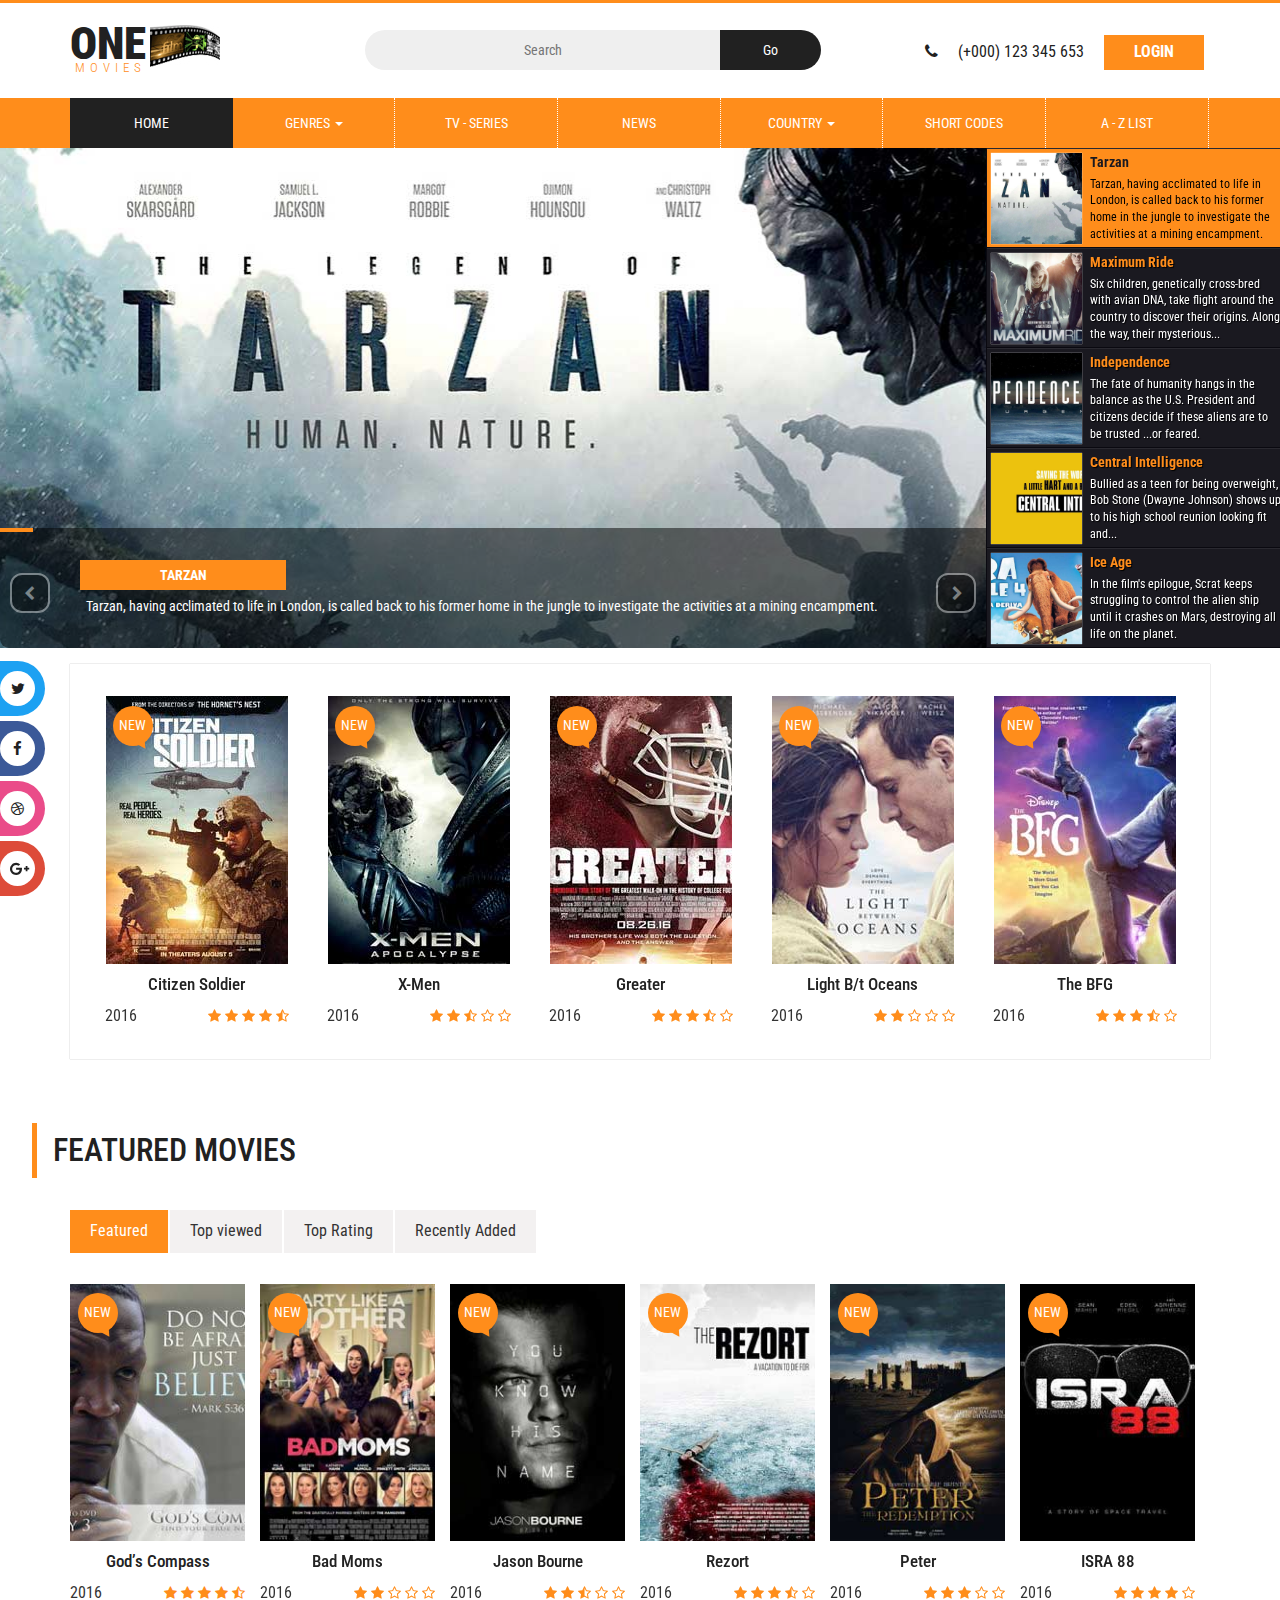
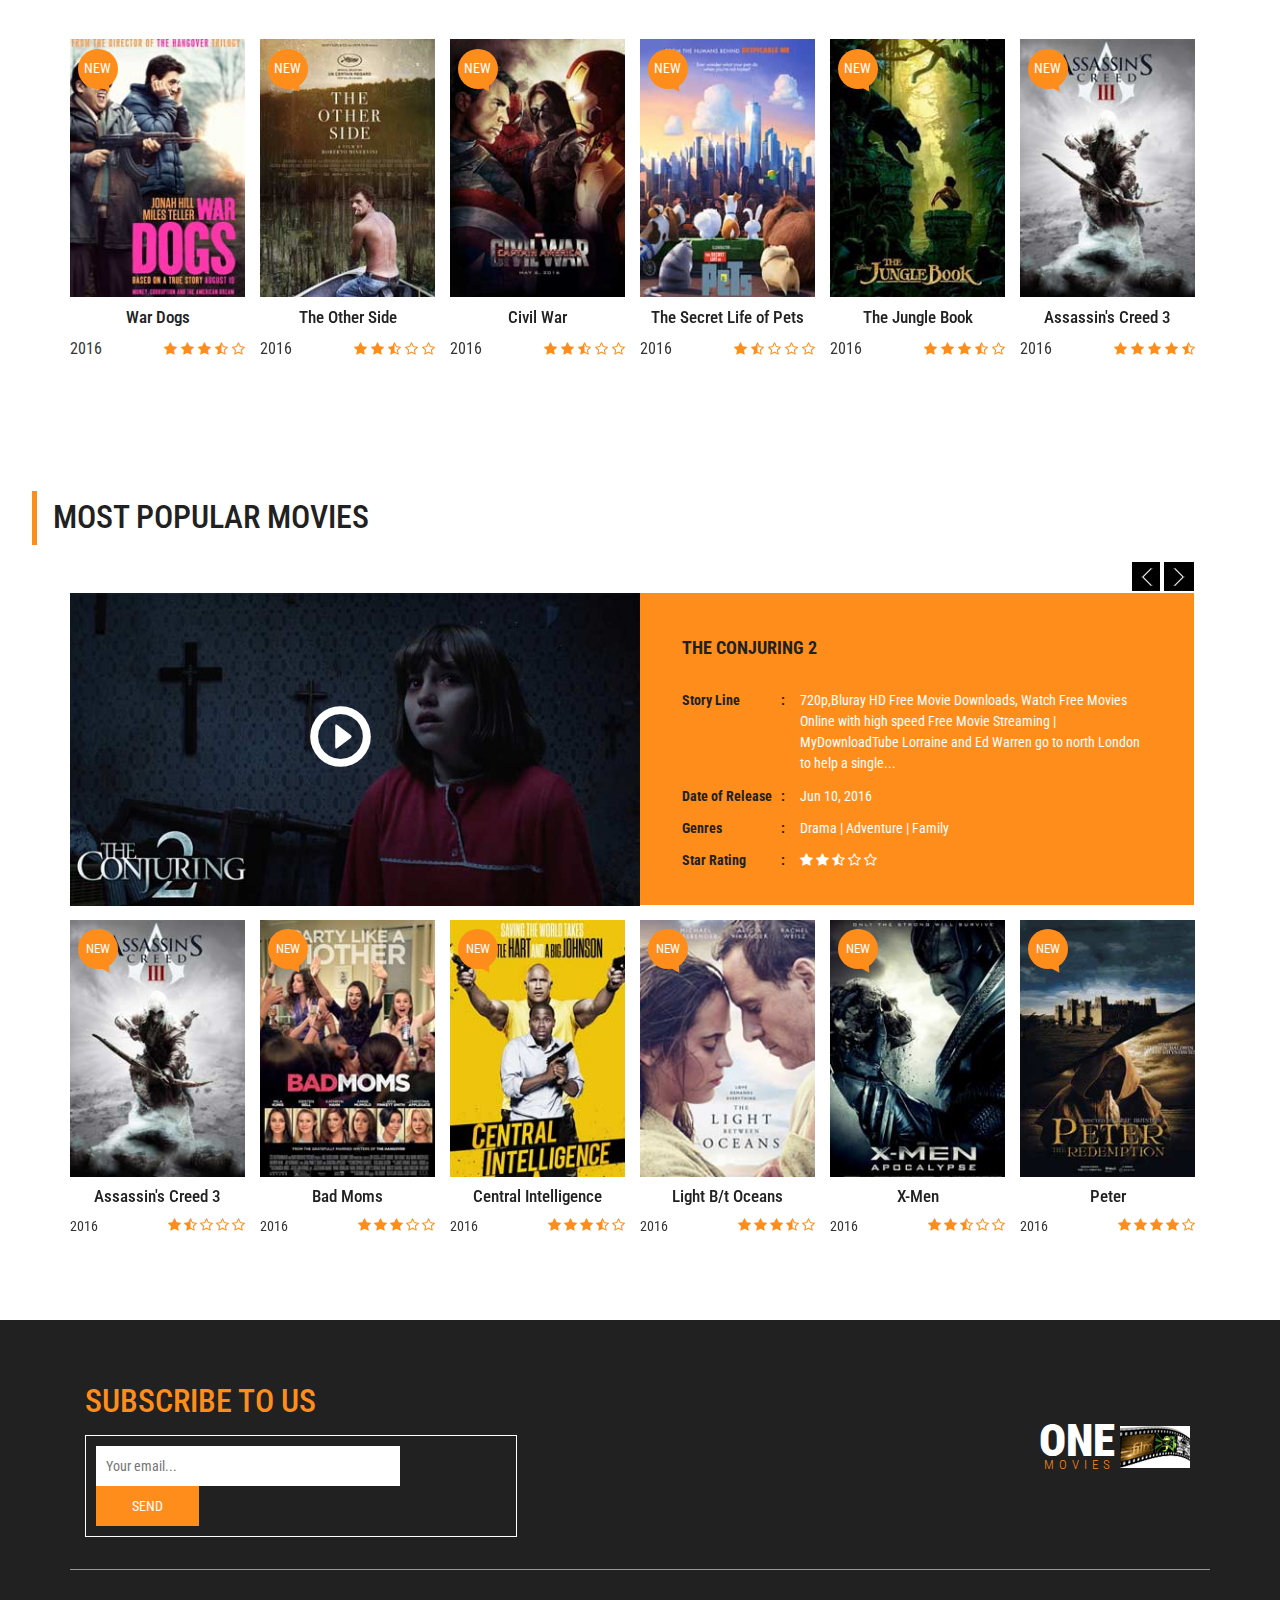
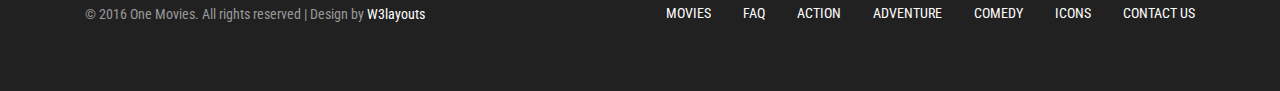
==== commit be4b1b58: "first commit" ====
--- a/index.html
+++ b/index.html
@@ -2,7 +2,7 @@
 author: W3layouts
 author URL: http://w3layouts.com
 License: Creative Commons Attribution 3.0 Unported
-License URL: http://creativecommons.org/licenses/by/3.0/
+License URL: http://creativecommons.org/licenses/by/3.0/test commit
 -->
 <!DOCTYPE html>
 <html lang="en">
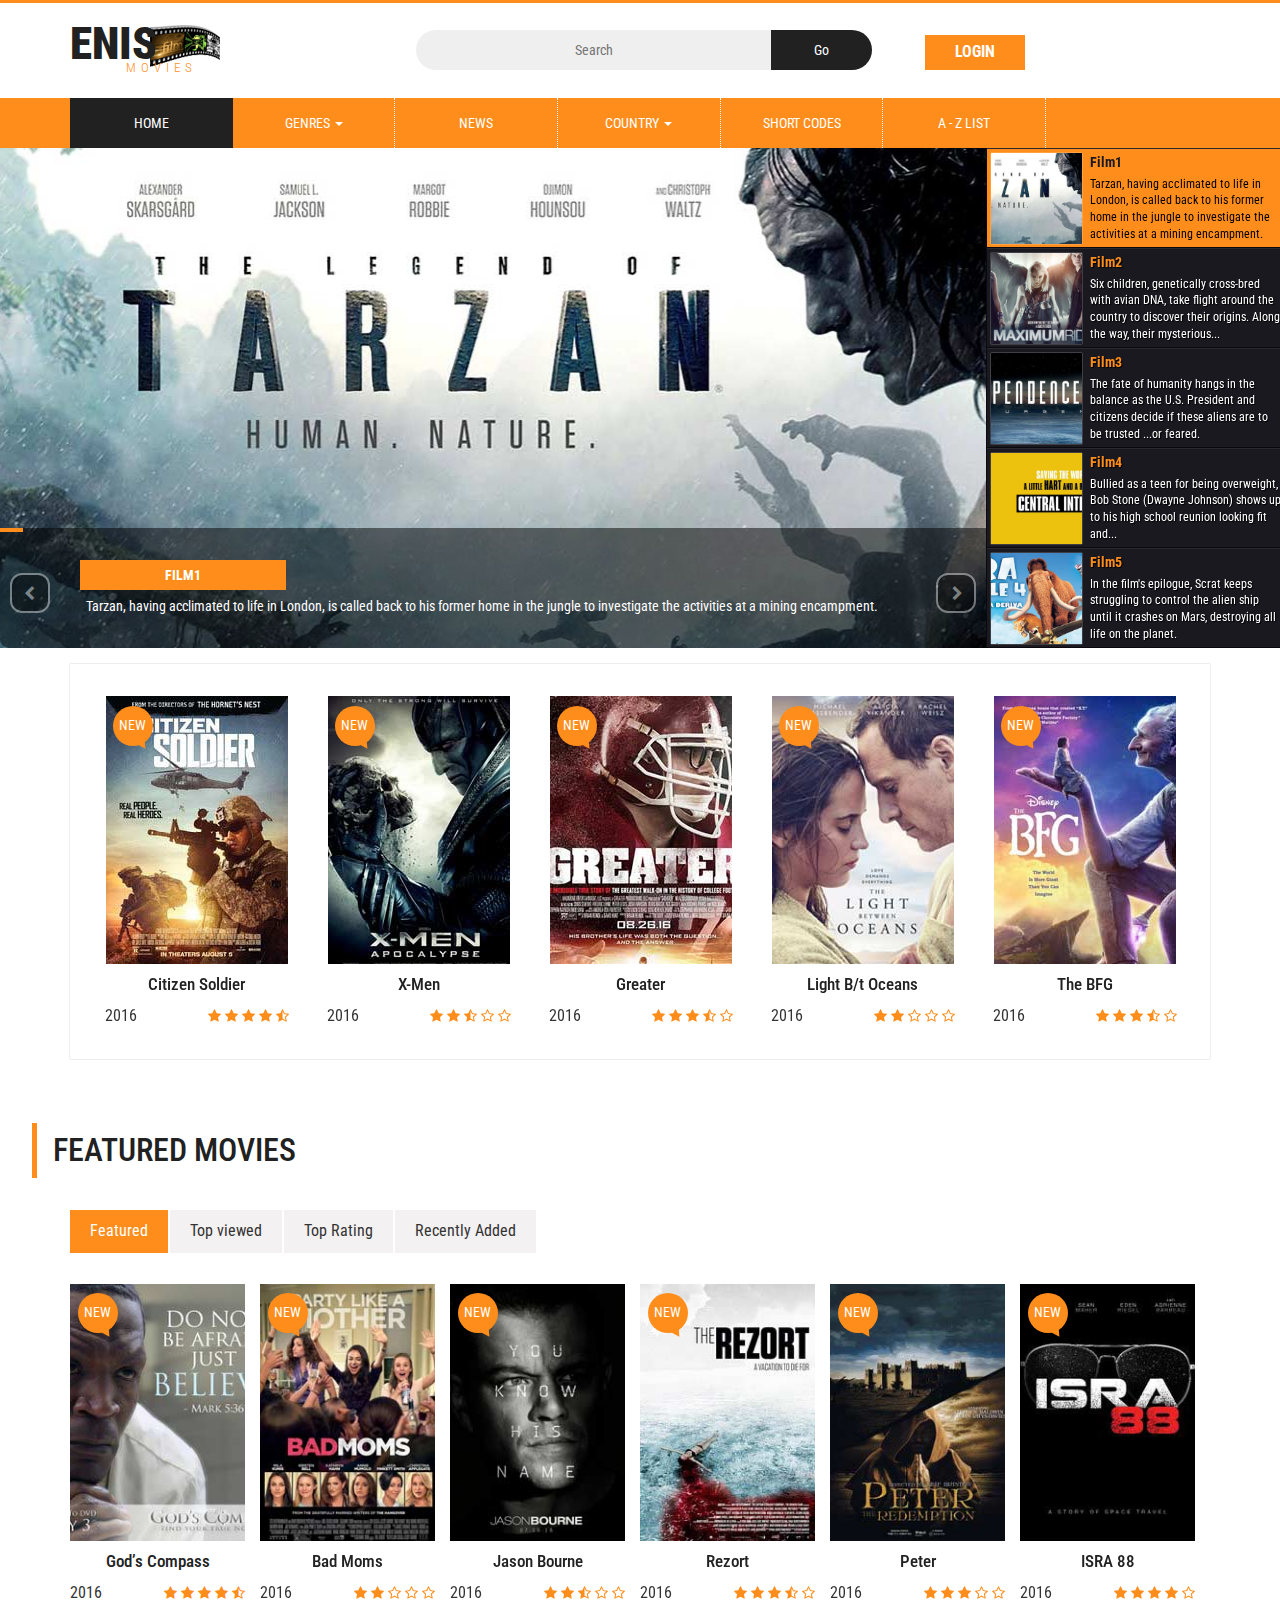
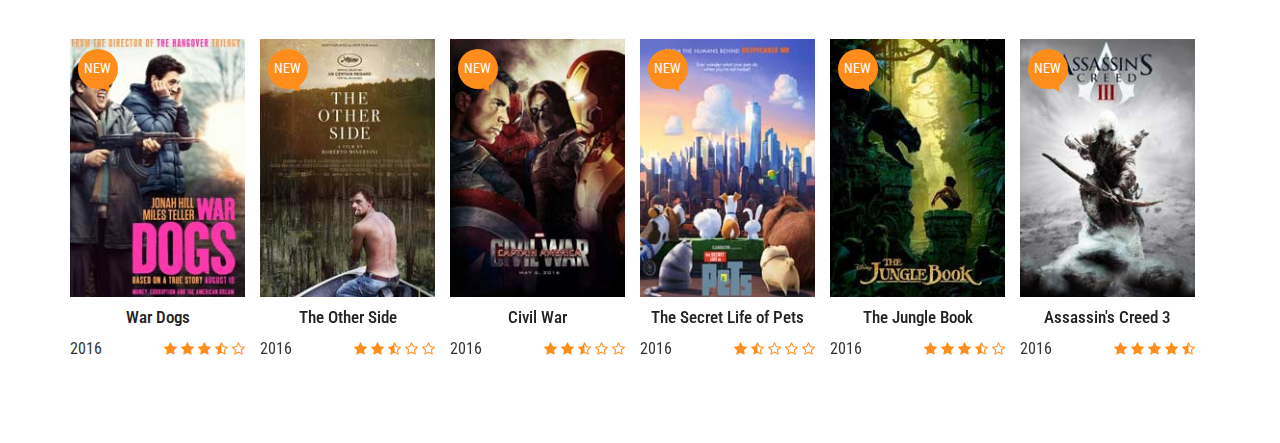
==== commit af33e831: "Add files via upload" ====
--- a/index.html
+++ b/index.html
@@ -1,17 +1,12 @@
-<!--
-author: W3layouts
-author URL: http://w3layouts.com
-License: Creative Commons Attribution 3.0 Unported
-License URL: http://creativecommons.org/licenses/by/3.0/test commit
--->
+
 <!DOCTYPE html>
 <html lang="en">
 <head>
-<title>One Movies an Entertainment Category Flat Bootstrap Responsive Website Template | Home :: w3layouts</title>
+<title>ENIS Movies an Entertainment Category Flat Bootstrap Responsive Website Template | Home :: w3layouts</title>
 <!-- for-mobile-apps -->
 <meta name="viewport" content="width=device-width, initial-scale=1">
 <meta http-equiv="Content-Type" content="text/html; charset=utf-8" />
-<meta name="keywords" content="One Movies Responsive web template, Bootstrap Web Templates, Flat Web Templates, Android Compatible web template, 
+<meta name="keywords" content="ENIS Movies Responsive web template, Bootstrap Web Templates, Flat Web Templates, Android Compatible web template,
 Smartphone Compatible web template, free webdesigns for Nokia, Samsung, LG, SonyEricsson, Motorola web design" />
 <script type="application/x-javascript"> addEventListener("load", function() { setTimeout(hideURLbar, 0); }, false);
 		function hideURLbar(){ window.scrollTo(0,1); } </script>
@@ -72,7 +67,7 @@
 	<div class="header">
 		<div class="container">
 			<div class="w3layouts_logo">
-				<a href="index.html"><h1>One<span>Movies</span></h1></a>
+				<a href="index.html"><h1>Enis &nbsp;&nbsp;&nbsp;<span>Movies</span></h1></a>
 			</div>
 			<div class="w3_search">
 				<form action="#" method="post">
@@ -82,7 +77,6 @@
 			</div>
 			<div class="w3l_sign_in_register">
 				<ul>
-					<li><i class="fa fa-phone" aria-hidden="true"></i> (+000) 123 345 653</li>
 					<li><a href="#" data-toggle="modal" data-target="#myModal">Login</a></li>
 				</ul>
 			</div>
@@ -91,46 +85,51 @@
 	</div>
 <!-- //header -->
 <!-- bootstrap-pop-up -->
-	<div class="modal video-modal fade" id="myModal" tabindex="-1" role="dialog" aria-labelledby="myModal">
-		<div class="modal-dialog" role="document">
-			<div class="modal-content">
-				<div class="modal-header">
-					Sign In & Sign Up
-					<button type="button" class="close" data-dismiss="modal" aria-label="Close"><span aria-hidden="true">&times;</span></button>						
-				</div>
-				<section>
-					<div class="modal-body">
-						<div class="w3_login_module">
-							<div class="module form-module">
-							  <div class="toggle"><i class="fa fa-times fa-pencil"></i>
-								<div class="tooltip">Click Me</div>
-							  </div>
-							  <div class="form">
-								<h3>Login to your account</h3>
-								<form action="#" method="post">
-								  <input type="text" name="Username" placeholder="Username" required="">
-								  <input type="password" name="Password" placeholder="Password" required="">
-								  <input type="submit" value="Login">
-								</form>
-							  </div>
-							  <div class="form">
-								<h3>Create an account</h3>
-								<form action="#" method="post">
-								  <input type="text" name="Username" placeholder="Username" required="">
-								  <input type="password" name="Password" placeholder="Password" required="">
-								  <input type="email" name="Email" placeholder="Email Address" required="">
-								  <input type="text" name="Phone" placeholder="Phone Number" required="">
-								  <input type="submit" value="Register">
-								</form>
-							  </div>
-							  <div class="cta"><a href="#">Forgot your password?</a></div>
-							</div>
-						</div>
-					</div>
-				</section>
-			</div>
-		</div>
-	</div>
+<!-- inscri ici !!!!!!!!!!!!!!!!!!!!!!!!!!!!!!!!!!!!!!!!!!!!!!!!!!!!!!!!!!!!!!!!!!!!!!!!!!!!!!!!!!!!!!!!!!!!!!!!! -->
+<script language="JavaScript">
+    if(1==1){ document.write('<div class="modal video-modal fade" id="myModal" tabindex="-1" role="dialog" aria-labelledby="myModal">'
+    +'<div class="modal-dialog" role="document">'
+    +'<div class="modal-content">'
+    +'<div class="modal-header">'
+    +'Sign In & Sign Up'
+    +'<button type="button" class="close" data-dismiss="modal" aria-label="Close"><span aria-hidden="true">&times;</span></button>'
+    +'</div>'
+    +'<section>'
+    +'<div class="modal-body">'
+    +'<div class="w3_login_module">'
+    +'<div class="module form-module">'
+    +'<div class="toggle"><i class="fa fa-times fa-pencil"></i>'
+    +'<div class="tooltip">Click Me</div>'
+    +'</div>'
+    +'<div class="form">'
+    +'<h3>Login to your account</h3>'
+    +'<form action="#" method="post">'
+    +'<input type="text" name="Username" placeholder="Username" required="">'
+    +'<input type="password" name="Password" placeholder="Password" required="">'
+    +'<input type="submit" value="Login">'
+    +'</form>'
+    +'</div>'
+    +'<div class="form">'
+    +'<h3>Create an account</h3>'
+    +'<form action="#" method="post">'
+    +'<input type="text" name="Username" placeholder="Username" required="">'
+    +'<input type="password" name="Password" placeholder="Password" required="">'
+    +'<input type="email" name="Email" placeholder="Email Address" required="">'
+    +'<input type="text" name="Card" placeholder="Credit card" required="">'
+    +'<input type="submit" value="Register">'
+    +'</form>'
+    +'</div>'
+    +'<div class="cta"><a href="#">Forgot your password?</a></div>'
+    +'</div>'
+    +'</div>'
+    +'</div>'
+    +'</section>'
+    +'</div>'
+    +'</div>'
+    +'</div>');}
+
+</script>
+<!--  <---------inscription ici !!!!!!!!!!!!!!!!!!!!!!!!!!!!!!!!!!!!!!!!!!!!!!!!!!!!!!!!!!!!!!!!!!!!!!!!!!!!!!!!!!!!!!!!!!!!!!!!! -->
 	<script>
 		$('.toggle').click(function(){
 		  // Switches the Icon
@@ -201,7 +200,6 @@
 									</li>
 								</ul>
 							</li>
-							<li><a href="series.html">tv - series</a></li>
 							<li><a href="news.html">news</a></li>
 							<li class="dropdown">
 								<a href="#" class="dropdown-toggle" data-toggle="dropdown">Country <b class="caret"></b></a>
@@ -247,12 +245,12 @@
 <!-- banner -->
 	<div id="slidey" style="display:none;">
 		<ul>
-			<li><img src="images/5.jpg" alt=" "><p class='title'>Tarzan</p><p class='description'> Tarzan, having acclimated to life in London, is called back to his former home in the jungle to investigate the activities at a mining encampment.</p></li>
-			<li><img src="images/2.jpg" alt=" "><p class='title'>Maximum Ride</p><p class='description'>Six children, genetically cross-bred with avian DNA, take flight around the country to discover their origins. Along the way, their mysterious past is ...</p></li>
-			<li><img src="images/3.jpg" alt=" "><p class='title'>Independence</p><p class='description'>The fate of humanity hangs in the balance as the U.S. President and citizens decide if these aliens are to be trusted ...or feared.</p></li>
-			<li><img src="images/4.jpg" alt=" "><p class='title'>Central Intelligence</p><p class='description'>Bullied as a teen for being overweight, Bob Stone (Dwayne Johnson) shows up to his high school reunion looking fit and muscular. Claiming to be on a top-secret ...</p></li>
-			<li><img src="images/6.jpg" alt=" "><p class='title'>Ice Age</p><p class='description'>In the film's epilogue, Scrat keeps struggling to control the alien ship until it crashes on Mars, destroying all life on the planet.</p></li>
-			<li><img src="images/7.jpg" alt=" "><p class='title'>X - Man</p><p class='description'>In 1977, paranormal investigators Ed (Patrick Wilson) and Lorraine Warren come out of a self-imposed sabbatical to travel to Enfield, a borough in north ...</p></li>
+			<li><img src="images/5.jpg" alt=" "><p class='title'>Film1</p><p class='description'> Tarzan, having acclimated to life in London, is called back to his former home in the jungle to investigate the activities at a mining encampment.</p></li>
+			<li><img src="images/2.jpg" alt=" "><p class='title'>Film2</p><p class='description'>Six children, genetically cross-bred with avian DNA, take flight around the country to discover their origins. Along the way, their mysterious past is ...</p></li>
+			<li><img src="images/3.jpg" alt=" "><p class='title'>Film3</p><p class='description'>The fate of humanity hangs in the balance as the U.S. President and citizens decide if these aliens are to be trusted ...or feared.</p></li>
+			<li><img src="images/4.jpg" alt=" "><p class='title'>Film4</p><p class='description'>Bullied as a teen for being overweight, Bob Stone (Dwayne Johnson) shows up to his high school reunion looking fit and muscular. Claiming to be on a top-secret ...</p></li>
+			<li><img src="images/6.jpg" alt=" "><p class='title'>Film5</p><p class='description'>In the film's epilogue, Scrat keeps struggling to control the alien ship until it crashes on Mars, destroying all life on the planet.</p></li>
+			<li><img src="images/7.jpg" alt=" "><p class='title'>Film6</p><p class='description'>In 1977, paranormal investigators Ed (Patrick Wilson) and Lorraine Warren come out of a self-imposed sabbatical to travel to Enfield, a borough in north ...</p></li>
 		</ul>   	
     </div>
     <script src="js/jquery.slidey.js"></script>
@@ -529,16 +527,6 @@
 		</div>
 	</div>
 <!-- //banner-bottom -->
-<div class="general_social_icons">
-	<nav class="social">
-		<ul>
-			<li class="w3_twitter"><a href="#">Twitter <i class="fa fa-twitter"></i></a></li>
-			<li class="w3_facebook"><a href="#">Facebook <i class="fa fa-facebook"></i></a></li>
-			<li class="w3_dribbble"><a href="#">Dribbble <i class="fa fa-dribbble"></i></a></li>
-			<li class="w3_g_plus"><a href="#">Google+ <i class="fa fa-google-plus"></i></a></li>				  
-		</ul>
-  </nav>
-</div>
 <!-- general -->
 	<div class="general">
 		<h4 class="latest-text w3_latest_text">Featured Movies</h4>
@@ -1186,7 +1174,7 @@
 							<div class="ribben">
 								<p>NEW</p>
 							</div>
-						</div>
+						</div>S
 						<div class="clearfix"> </div>
 					</div>
 				</div>
@@ -1195,599 +1183,7 @@
 	</div>
 <!-- //general -->
 <!-- Latest-tv-series -->
-	<div class="Latest-tv-series">
-		<h4 class="latest-text w3_latest_text w3_home_popular">Most Popular Movies</h4>
-		<div class="container">
-			<section class="slider">
-				<div class="flexslider">
-					<ul class="slides">
-						<li>
-							<div class="agile_tv_series_grid">
-								<div class="col-md-6 agile_tv_series_grid_left">
-									<div class="w3ls_market_video_grid1">
-										<img src="images/h1-1.jpg" alt=" " class="img-responsive" />
-										<a class="w3_play_icon" href="#small-dialog">
-											<span class="glyphicon glyphicon-play-circle" aria-hidden="true"></span>
-										</a>
-									</div>
-								</div>
-								<div class="col-md-6 agile_tv_series_grid_right">
-									<p class="fexi_header">the conjuring 2</p>
-									<p class="fexi_header_para"><span class="conjuring_w3">Story Line<label>:</label></span> 720p,Bluray HD Free Movie Downloads, Watch Free Movies Online with high speed Free Movie Streaming | MyDownloadTube Lorraine and Ed Warren go to north London to help a single...</p>
-									<p class="fexi_header_para"><span>Date of Release<label>:</label></span> Jun 10, 2016 </p>
-									<p class="fexi_header_para">
-										<span>Genres<label>:</label> </span>
-										<a href="genres.html">Drama</a> | 
-										<a href="genres.html">Adventure</a> | 
-										<a href="genres.html">Family</a>								
-									</p>
-									<p class="fexi_header_para fexi_header_para1"><span>Star Rating<label>:</label></span>
-										<a href="#"><i class="fa fa-star" aria-hidden="true"></i></a>
-										<a href="#"><i class="fa fa-star" aria-hidden="true"></i></a>
-										<a href="#"><i class="fa fa-star-half-o" aria-hidden="true"></i></a>
-										<a href="#"><i class="fa fa-star-o" aria-hidden="true"></i></a>
-										<a href="#"><i class="fa fa-star-o" aria-hidden="true"></i></a>
-									</p>
-								</div>
-								<div class="clearfix"> </div>
-								<div class="agileinfo_flexislider_grids">
-									<div class="col-md-2 w3l-movie-gride-agile">
-										<a href="single.html" class="hvr-shutter-out-horizontal"><img src="images/m22.jpg" title="album-name" class="img-responsive" alt=" " />
-											<div class="w3l-action-icon"><i class="fa fa-play-circle" aria-hidden="true"></i></div>
-										</a>
-										<div class="mid-1 agileits_w3layouts_mid_1_home">
-											<div class="w3l-movie-text">
-												<h6><a href="single.html">Assassin's Creed 3</a></h6>							
-											</div>
-											<div class="mid-2 agile_mid_2_home">
-												<p>2016</p>
-												<div class="block-stars">
-													<ul class="w3l-ratings">
-														<li><a href="#"><i class="fa fa-star" aria-hidden="true"></i></a></li>
-														<li><a href="#"><i class="fa fa-star-half-o" aria-hidden="true"></i></a></li>
-														<li><a href="#"><i class="fa fa-star-o" aria-hidden="true"></i></a></li>
-														<li><a href="#"><i class="fa fa-star-o" aria-hidden="true"></i></a></li>
-														<li><a href="#"><i class="fa fa-star-o" aria-hidden="true"></i></a></li>
-													</ul>
-												</div>
-												<div class="clearfix"></div>
-											</div>
-										</div>
-										<div class="ribben">
-											<p>NEW</p>
-										</div>
-									</div>
-									<div class="col-md-2 w3l-movie-gride-agile">
-										<a href="single.html" class="hvr-shutter-out-horizontal"><img src="images/m2.jpg" title="album-name" class="img-responsive" alt=" " />
-											<div class="w3l-action-icon"><i class="fa fa-play-circle" aria-hidden="true"></i></div>
-										</a>
-										<div class="mid-1 agileits_w3layouts_mid_1_home">
-											<div class="w3l-movie-text">
-												<h6><a href="single.html">Bad Moms</a></h6>							
-											</div>
-											<div class="mid-2 agile_mid_2_home">
-												<p>2016</p>
-												<div class="block-stars">
-													<ul class="w3l-ratings">
-														<li><a href="#"><i class="fa fa-star" aria-hidden="true"></i></a></li>
-														<li><a href="#"><i class="fa fa-star" aria-hidden="true"></i></a></li>
-														<li><a href="#"><i class="fa fa-star" aria-hidden="true"></i></a></li>
-														<li><a href="#"><i class="fa fa-star-o" aria-hidden="true"></i></a></li>
-														<li><a href="#"><i class="fa fa-star-o" aria-hidden="true"></i></a></li>
-													</ul>
-												</div>
-												<div class="clearfix"></div>
-											</div>
-										</div>
-										<div class="ribben">
-											<p>NEW</p>
-										</div>
-									</div>
-									<div class="col-md-2 w3l-movie-gride-agile">
-										<a href="single.html" class="hvr-shutter-out-horizontal"><img src="images/m9.jpg" title="album-name" class="img-responsive" alt=" " />
-											<div class="w3l-action-icon"><i class="fa fa-play-circle" aria-hidden="true"></i></div>
-										</a>
-										<div class="mid-1 agileits_w3layouts_mid_1_home">
-											<div class="w3l-movie-text">
-												<h6><a href="single.html">Central Intelligence</a></h6>							
-											</div>
-											<div class="mid-2 agile_mid_2_home">
-												<p>2016</p>
-												<div class="block-stars">
-													<ul class="w3l-ratings">
-														<li><a href="#"><i class="fa fa-star" aria-hidden="true"></i></a></li>
-														<li><a href="#"><i class="fa fa-star" aria-hidden="true"></i></a></li>
-														<li><a href="#"><i class="fa fa-star" aria-hidden="true"></i></a></li>
-														<li><a href="#"><i class="fa fa-star-half-o" aria-hidden="true"></i></a></li>
-														<li><a href="#"><i class="fa fa-star-o" aria-hidden="true"></i></a></li>
-													</ul>
-												</div>
-												<div class="clearfix"></div>
-											</div>
-										</div>
-										<div class="ribben">
-											<p>NEW</p>
-										</div>
-									</div>
-									<div class="col-md-2 w3l-movie-gride-agile">
-										<a href="single.html" class="hvr-shutter-out-horizontal"><img src="images/m7.jpg" title="album-name" class="img-responsive" alt=" " />
-											<div class="w3l-action-icon"><i class="fa fa-play-circle" aria-hidden="true"></i></div>
-										</a>
-										<div class="mid-1 agileits_w3layouts_mid_1_home">
-											<div class="w3l-movie-text">
-												<h6><a href="single.html">Light B/t Oceans</a></h6>							
-											</div>
-											<div class="mid-2 agile_mid_2_home">
-												<p>2016</p>
-												<div class="block-stars">
-													<ul class="w3l-ratings">
-														<li><a href="#"><i class="fa fa-star" aria-hidden="true"></i></a></li>
-														<li><a href="#"><i class="fa fa-star" aria-hidden="true"></i></a></li>
-														<li><a href="#"><i class="fa fa-star" aria-hidden="true"></i></a></li>
-														<li><a href="#"><i class="fa fa-star-half-o" aria-hidden="true"></i></a></li>
-														<li><a href="#"><i class="fa fa-star-o" aria-hidden="true"></i></a></li>
-													</ul>
-												</div>
-												<div class="clearfix"></div>
-											</div>
-										</div>
-										<div class="ribben">
-											<p>NEW</p>
-										</div>
-									</div>
-									<div class="col-md-2 w3l-movie-gride-agile">
-										<a href="single.html" class="hvr-shutter-out-horizontal"><img src="images/m11.jpg" title="album-name" class="img-responsive" alt=" " />
-											<div class="w3l-action-icon"><i class="fa fa-play-circle" aria-hidden="true"></i></div>
-										</a>
-										<div class="mid-1 agileits_w3layouts_mid_1_home">
-											<div class="w3l-movie-text">
-												<h6><a href="single.html">X-Men</a></h6>							
-											</div>
-											<div class="mid-2 agile_mid_2_home">
-												<p>2016</p>
-												<div class="block-stars">
-													<ul class="w3l-ratings">
-														<li><a href="#"><i class="fa fa-star" aria-hidden="true"></i></a></li>
-														<li><a href="#"><i class="fa fa-star" aria-hidden="true"></i></a></li>
-														<li><a href="#"><i class="fa fa-star-half-o" aria-hidden="true"></i></a></li>
-														<li><a href="#"><i class="fa fa-star-o" aria-hidden="true"></i></a></li>
-														<li><a href="#"><i class="fa fa-star-o" aria-hidden="true"></i></a></li>
-													</ul>
-												</div>
-												<div class="clearfix"></div>
-											</div>
-										</div>
-										<div class="ribben">
-											<p>NEW</p>
-										</div>
-									</div>
-									<div class="col-md-2 w3l-movie-gride-agile">
-										<a href="single.html" class="hvr-shutter-out-horizontal"><img src="images/m17.jpg" title="album-name" class="img-responsive" alt=" " />
-											<div class="w3l-action-icon"><i class="fa fa-play-circle" aria-hidden="true"></i></div>
-										</a>
-										<div class="mid-1 agileits_w3layouts_mid_1_home">
-											<div class="w3l-movie-text">
-												<h6><a href="single.html">Peter</a></h6>							
-											</div>
-											<div class="mid-2 agile_mid_2_home">
-												<p>2016</p>
-												<div class="block-stars">
-													<ul class="w3l-ratings">
-														<li><a href="#"><i class="fa fa-star" aria-hidden="true"></i></a></li>
-														<li><a href="#"><i class="fa fa-star" aria-hidden="true"></i></a></li>
-														<li><a href="#"><i class="fa fa-star" aria-hidden="true"></i></a></li>
-														<li><a href="#"><i class="fa fa-star" aria-hidden="true"></i></a></li>
-														<li><a href="#"><i class="fa fa-star-o" aria-hidden="true"></i></a></li>
-													</ul>
-												</div>
-												<div class="clearfix"></div>
-											</div>
-										</div>
-										<div class="ribben">
-											<p>NEW</p>
-										</div>
-									</div>
-									<div class="clearfix"> </div>
-								</div>
-							</div>
-						</li>
-						<li>
-							<div class="agile_tv_series_grid">
-								<div class="col-md-6 agile_tv_series_grid_left">
-									<div class="w3ls_market_video_grid1">
-										<img src="images/h2-1.jpg" alt=" " class="img-responsive" />
-										<a class="w3_play_icon1" href="#small-dialog1">
-											<span class="glyphicon glyphicon-play-circle" aria-hidden="true"></span>
-										</a>
-									</div>
-								</div>
-								<div class="col-md-6 agile_tv_series_grid_right">
-									<p class="fexi_header">a haunting in cawdor</p>
-									<p class="fexi_header_para"><span class="conjuring_w3">Story Line<label>:</label></span> Vivian Miller, sent to a rehabilitation programme for young offenders, where a theatre camp is used as an alternative to jail time. After she views tape ...</p>
-									<p class="fexi_header_para"><span>Date of Release<label>:</label></span> Oct 09, 2015 </p>
-									<p class="fexi_header_para">
-										<span>Genres<label>:</label> </span>
-										<a href="genres.html">Thriller</a> |  
-										<a href="genres.html">Horror</a>								
-									</p>
-									<p class="fexi_header_para fexi_header_para1"><span>Star Rating<label>:</label></span>
-										<a href="#"><i class="fa fa-star" aria-hidden="true"></i></a>
-										<a href="#"><i class="fa fa-star" aria-hidden="true"></i></a>
-										<a href="#"><i class="fa fa-star" aria-hidden="true"></i></a>
-										<a href="#"><i class="fa fa-star-half-o" aria-hidden="true"></i></a>
-										<a href="#"><i class="fa fa-star-o" aria-hidden="true"></i></a>
-									</p>
-								</div>
-								<div class="clearfix"> </div>
-								<div class="agileinfo_flexislider_grids">
-									<div class="col-md-2 w3l-movie-gride-agile">
-										<a href="single.html" class="hvr-shutter-out-horizontal"><img src="images/m2.jpg" title="album-name" class="img-responsive" alt=" " />
-											<div class="w3l-action-icon"><i class="fa fa-play-circle" aria-hidden="true"></i></div>
-										</a>
-										<div class="mid-1 agileits_w3layouts_mid_1_home">
-											<div class="w3l-movie-text">
-												<h6><a href="single.html">Bad Moms</a></h6>							
-											</div>
-											<div class="mid-2 agile_mid_2_home">
-												<p>2016</p>
-												<div class="block-stars">
-													<ul class="w3l-ratings">
-														<li><a href="#"><i class="fa fa-star" aria-hidden="true"></i></a></li>
-														<li><a href="#"><i class="fa fa-star" aria-hidden="true"></i></a></li>
-														<li><a href="#"><i class="fa fa-star" aria-hidden="true"></i></a></li>
-														<li><a href="#"><i class="fa fa-star-o" aria-hidden="true"></i></a></li>
-														<li><a href="#"><i class="fa fa-star-o" aria-hidden="true"></i></a></li>
-													</ul>
-												</div>
-												<div class="clearfix"></div>
-											</div>
-										</div>
-										<div class="ribben">
-											<p>NEW</p>
-										</div>
-									</div>
-									<div class="col-md-2 w3l-movie-gride-agile">
-										<a href="single.html" class="hvr-shutter-out-horizontal"><img src="images/m9.jpg" title="album-name" class="img-responsive" alt=" " />
-											<div class="w3l-action-icon"><i class="fa fa-play-circle" aria-hidden="true"></i></div>
-										</a>
-										<div class="mid-1 agileits_w3layouts_mid_1_home">
-											<div class="w3l-movie-text">
-												<h6><a href="single.html">Central Intelligence</a></h6>							
-											</div>
-											<div class="mid-2 agile_mid_2_home">
-												<p>2016</p>
-												<div class="block-stars">
-													<ul class="w3l-ratings">
-														<li><a href="#"><i class="fa fa-star" aria-hidden="true"></i></a></li>
-														<li><a href="#"><i class="fa fa-star" aria-hidden="true"></i></a></li>
-														<li><a href="#"><i class="fa fa-star" aria-hidden="true"></i></a></li>
-														<li><a href="#"><i class="fa fa-star-half-o" aria-hidden="true"></i></a></li>
-														<li><a href="#"><i class="fa fa-star-o" aria-hidden="true"></i></a></li>
-													</ul>
-												</div>
-												<div class="clearfix"></div>
-											</div>
-										</div>
-										<div class="ribben">
-											<p>NEW</p>
-										</div>
-									</div>
-									<div class="col-md-2 w3l-movie-gride-agile">
-										<a href="single.html" class="hvr-shutter-out-horizontal"><img src="images/m7.jpg" title="album-name" class="img-responsive" alt=" " />
-											<div class="w3l-action-icon"><i class="fa fa-play-circle" aria-hidden="true"></i></div>
-										</a>
-										<div class="mid-1 agileits_w3layouts_mid_1_home">
-											<div class="w3l-movie-text">
-												<h6><a href="single.html">Light B/t Oceans</a></h6>							
-											</div>
-											<div class="mid-2 agile_mid_2_home">
-												<p>2016</p>
-												<div class="block-stars">
-													<ul class="w3l-ratings">
-														<li><a href="#"><i class="fa fa-star" aria-hidden="true"></i></a></li>
-														<li><a href="#"><i class="fa fa-star" aria-hidden="true"></i></a></li>
-														<li><a href="#"><i class="fa fa-star" aria-hidden="true"></i></a></li>
-														<li><a href="#"><i class="fa fa-star-half-o" aria-hidden="true"></i></a></li>
-														<li><a href="#"><i class="fa fa-star-o" aria-hidden="true"></i></a></li>
-													</ul>
-												</div>
-												<div class="clearfix"></div>
-											</div>
-										</div>
-										<div class="ribben">
-											<p>NEW</p>
-										</div>
-									</div>
-									<div class="col-md-2 w3l-movie-gride-agile">
-										<a href="single.html" class="hvr-shutter-out-horizontal"><img src="images/m11.jpg" title="album-name" class="img-responsive" alt=" " />
-											<div class="w3l-action-icon"><i class="fa fa-play-circle" aria-hidden="true"></i></div>
-										</a>
-										<div class="mid-1 agileits_w3layouts_mid_1_home">
-											<div class="w3l-movie-text">
-												<h6><a href="single.html">X-Men</a></h6>							
-											</div>
-											<div class="mid-2 agile_mid_2_home">
-												<p>2016</p>
-												<div class="block-stars">
-													<ul class="w3l-ratings">
-														<li><a href="#"><i class="fa fa-star" aria-hidden="true"></i></a></li>
-														<li><a href="#"><i class="fa fa-star" aria-hidden="true"></i></a></li>
-														<li><a href="#"><i class="fa fa-star-half-o" aria-hidden="true"></i></a></li>
-														<li><a href="#"><i class="fa fa-star-o" aria-hidden="true"></i></a></li>
-														<li><a href="#"><i class="fa fa-star-o" aria-hidden="true"></i></a></li>
-													</ul>
-												</div>
-												<div class="clearfix"></div>
-											</div>
-										</div>
-										<div class="ribben">
-											<p>NEW</p>
-										</div>
-									</div>
-									<div class="col-md-2 w3l-movie-gride-agile">
-										<a href="single.html" class="hvr-shutter-out-horizontal"><img src="images/m17.jpg" title="album-name" class="img-responsive" alt=" " />
-											<div class="w3l-action-icon"><i class="fa fa-play-circle" aria-hidden="true"></i></div>
-										</a>
-										<div class="mid-1 agileits_w3layouts_mid_1_home">
-											<div class="w3l-movie-text">
-												<h6><a href="single.html">Peter</a></h6>							
-											</div>
-											<div class="mid-2 agile_mid_2_home">
-												<p>2016</p>
-												<div class="block-stars">
-													<ul class="w3l-ratings">
-														<li><a href="#"><i class="fa fa-star" aria-hidden="true"></i></a></li>
-														<li><a href="#"><i class="fa fa-star" aria-hidden="true"></i></a></li>
-														<li><a href="#"><i class="fa fa-star" aria-hidden="true"></i></a></li>
-														<li><a href="#"><i class="fa fa-star" aria-hidden="true"></i></a></li>
-														<li><a href="#"><i class="fa fa-star-o" aria-hidden="true"></i></a></li>
-													</ul>
-												</div>
-												<div class="clearfix"></div>
-											</div>
-										</div>
-										<div class="ribben">
-											<p>NEW</p>
-										</div>
-									</div>
-									<div class="col-md-2 w3l-movie-gride-agile">
-										<a href="single.html" class="hvr-shutter-out-horizontal"><img src="images/m21.jpg" title="album-name" class="img-responsive" alt=" " />
-											<div class="w3l-action-icon"><i class="fa fa-play-circle" aria-hidden="true"></i></div>
-										</a>
-										<div class="mid-1 agileits_w3layouts_mid_1_home">
-											<div class="w3l-movie-text">
-												<h6><a href="single.html">The Jungle Book</a></h6>							
-											</div>
-											<div class="mid-2 agile_mid_2_home">
-												<p>2016</p>
-												<div class="block-stars">
-													<ul class="w3l-ratings">
-														<li><a href="#"><i class="fa fa-star" aria-hidden="true"></i></a></li>
-														<li><a href="#"><i class="fa fa-star" aria-hidden="true"></i></a></li>
-														<li><a href="#"><i class="fa fa-star" aria-hidden="true"></i></a></li>
-														<li><a href="#"><i class="fa fa-star-half-o" aria-hidden="true"></i></a></li>
-														<li><a href="#"><i class="fa fa-star-o" aria-hidden="true"></i></a></li>
-													</ul>
-												</div>
-												<div class="clearfix"></div>
-											</div>
-										</div>
-										<div class="ribben">
-											<p>NEW</p>
-										</div>
-									</div>
-									<div class="clearfix"> </div>
-								</div>
-							</div>
-						</li>
-						<li>
-							<div class="agile_tv_series_grid">
-								<div class="col-md-6 agile_tv_series_grid_left">
-									<div class="w3ls_market_video_grid1">
-										<img src="images/h3-1.jpg" alt=" " class="img-responsive" />
-										<a class="w3_play_icon2" href="#small-dialog2">
-											<span class="glyphicon glyphicon-play-circle" aria-hidden="true"></span>
-										</a>
-									</div>
-								</div>
-								<div class="col-md-6 agile_tv_series_grid_right">
-									<p class="fexi_header">civil war captain America</p>
-									<p class="fexi_header_para"><span class="conjuring_w3">Story Line<label>:</label></span> After the Avengers leaves some&nbsp;collateral damage, political pressure mounts to install a system of accountability.&nbsp;The new status quo deeply divides ...</p>
-									<p class="fexi_header_para"><span>Date of Release<label>:</label></span> May 06, 2016 </p>
-									<p class="fexi_header_para">
-										<span>Genres<label>:</label> </span>
-										<a href="genres.html">Action</a> | 
-										<a href="genres.html">Adventure</a>								
-									</p>
-									<p class="fexi_header_para fexi_header_para1"><span>Star Rating<label>:</label></span>
-										<a href="#"><i class="fa fa-star" aria-hidden="true"></i></a>
-										<a href="#"><i class="fa fa-star" aria-hidden="true"></i></a>
-										<a href="#"><i class="fa fa-star" aria-hidden="true"></i></a>
-										<a href="#"><i class="fa fa-star-o" aria-hidden="true"></i></a>
-										<a href="#"><i class="fa fa-star-o" aria-hidden="true"></i></a>
-									</p>
-								</div>
-								<div class="clearfix"> </div>
-								<div class="agileinfo_flexislider_grids">
-									<div class="col-md-2 w3l-movie-gride-agile">
-										<a href="single.html" class="hvr-shutter-out-horizontal"><img src="images/m2.jpg" title="album-name" class="img-responsive" alt=" " />
-											<div class="w3l-action-icon"><i class="fa fa-play-circle" aria-hidden="true"></i></div>
-										</a>
-										<div class="mid-1 agileits_w3layouts_mid_1_home">
-											<div class="w3l-movie-text">
-												<h6><a href="single.html">Bad Moms</a></h6>							
-											</div>
-											<div class="mid-2 agile_mid_2_home">
-												<p>2016</p>
-												<div class="block-stars">
-													<ul class="w3l-ratings">
-														<li><a href="#"><i class="fa fa-star" aria-hidden="true"></i></a></li>
-														<li><a href="#"><i class="fa fa-star" aria-hidden="true"></i></a></li>
-														<li><a href="#"><i class="fa fa-star" aria-hidden="true"></i></a></li>
-														<li><a href="#"><i class="fa fa-star-o" aria-hidden="true"></i></a></li>
-														<li><a href="#"><i class="fa fa-star-o" aria-hidden="true"></i></a></li>
-													</ul>
-												</div>
-												<div class="clearfix"></div>
-											</div>
-										</div>
-										<div class="ribben">
-											<p>NEW</p>
-										</div>
-									</div>
-									<div class="col-md-2 w3l-movie-gride-agile">
-										<a href="single.html" class="hvr-shutter-out-horizontal"><img src="images/m9.jpg" title="album-name" class="img-responsive" alt=" " />
-											<div class="w3l-action-icon"><i class="fa fa-play-circle" aria-hidden="true"></i></div>
-										</a>
-										<div class="mid-1 agileits_w3layouts_mid_1_home">
-											<div class="w3l-movie-text">
-												<h6><a href="single.html">Central Intelligence</a></h6>							
-											</div>
-											<div class="mid-2 agile_mid_2_home">
-												<p>2016</p>
-												<div class="block-stars">
-													<ul class="w3l-ratings">
-														<li><a href="#"><i class="fa fa-star" aria-hidden="true"></i></a></li>
-														<li><a href="#"><i class="fa fa-star" aria-hidden="true"></i></a></li>
-														<li><a href="#"><i class="fa fa-star" aria-hidden="true"></i></a></li>
-														<li><a href="#"><i class="fa fa-star-half-o" aria-hidden="true"></i></a></li>
-														<li><a href="#"><i class="fa fa-star-o" aria-hidden="true"></i></a></li>
-													</ul>
-												</div>
-												<div class="clearfix"></div>
-											</div>
-										</div>
-										<div class="ribben">
-											<p>NEW</p>
-										</div>
-									</div>
-									<div class="col-md-2 w3l-movie-gride-agile">
-										<a href="single.html" class="hvr-shutter-out-horizontal"><img src="images/m7.jpg" title="album-name" class="img-responsive" alt=" " />
-											<div class="w3l-action-icon"><i class="fa fa-play-circle" aria-hidden="true"></i></div>
-										</a>
-										<div class="mid-1 agileits_w3layouts_mid_1_home">
-											<div class="w3l-movie-text">
-												<h6><a href="single.html">Light B/t Oceans</a></h6>							
-											</div>
-											<div class="mid-2 agile_mid_2_home">
-												<p>2016</p>
-												<div class="block-stars">
-													<ul class="w3l-ratings">
-														<li><a href="#"><i class="fa fa-star" aria-hidden="true"></i></a></li>
-														<li><a href="#"><i class="fa fa-star" aria-hidden="true"></i></a></li>
-														<li><a href="#"><i class="fa fa-star" aria-hidden="true"></i></a></li>
-														<li><a href="#"><i class="fa fa-star-half-o" aria-hidden="true"></i></a></li>
-														<li><a href="#"><i class="fa fa-star-o" aria-hidden="true"></i></a></li>
-													</ul>
-												</div>
-												<div class="clearfix"></div>
-											</div>
-										</div>
-										<div class="ribben">
-											<p>NEW</p>
-										</div>
-									</div>
-									<div class="col-md-2 w3l-movie-gride-agile">
-										<a href="single.html" class="hvr-shutter-out-horizontal"><img src="images/m11.jpg" title="album-name" class="img-responsive" alt=" " />
-											<div class="w3l-action-icon"><i class="fa fa-play-circle" aria-hidden="true"></i></div>
-										</a>
-										<div class="mid-1 agileits_w3layouts_mid_1_home">
-											<div class="w3l-movie-text">
-												<h6><a href="single.html">X-Men</a></h6>							
-											</div>
-											<div class="mid-2 agile_mid_2_home">
-												<p>2016</p>
-												<div class="block-stars">
-													<ul class="w3l-ratings">
-														<li><a href="#"><i class="fa fa-star" aria-hidden="true"></i></a></li>
-														<li><a href="#"><i class="fa fa-star" aria-hidden="true"></i></a></li>
-														<li><a href="#"><i class="fa fa-star-half-o" aria-hidden="true"></i></a></li>
-														<li><a href="#"><i class="fa fa-star-o" aria-hidden="true"></i></a></li>
-														<li><a href="#"><i class="fa fa-star-o" aria-hidden="true"></i></a></li>
-													</ul>
-												</div>
-												<div class="clearfix"></div>
-											</div>
-										</div>
-										<div class="ribben">
-											<p>NEW</p>
-										</div>
-									</div>
-									<div class="col-md-2 w3l-movie-gride-agile">
-										<a href="single.html" class="hvr-shutter-out-horizontal"><img src="images/m17.jpg" title="album-name" class="img-responsive" alt=" " />
-											<div class="w3l-action-icon"><i class="fa fa-play-circle" aria-hidden="true"></i></div>
-										</a>
-										<div class="mid-1 agileits_w3layouts_mid_1_home">
-											<div class="w3l-movie-text">
-												<h6><a href="single.html">Peter</a></h6>							
-											</div>
-											<div class="mid-2 agile_mid_2_home">
-												<p>2016</p>
-												<div class="block-stars">
-													<ul class="w3l-ratings">
-														<li><a href="#"><i class="fa fa-star" aria-hidden="true"></i></a></li>
-														<li><a href="#"><i class="fa fa-star" aria-hidden="true"></i></a></li>
-														<li><a href="#"><i class="fa fa-star" aria-hidden="true"></i></a></li>
-														<li><a href="#"><i class="fa fa-star" aria-hidden="true"></i></a></li>
-														<li><a href="#"><i class="fa fa-star-o" aria-hidden="true"></i></a></li>
-													</ul>
-												</div>
-												<div class="clearfix"></div>
-											</div>
-										</div>
-										<div class="ribben">
-											<p>NEW</p>
-										</div>
-									</div>
-									<div class="col-md-2 w3l-movie-gride-agile">
-										<a href="single.html" class="hvr-shutter-out-horizontal"><img src="images/m20.jpg" title="album-name" class="img-responsive" alt=" " />
-											<div class="w3l-action-icon"><i class="fa fa-play-circle" aria-hidden="true"></i></div>
-										</a>
-										<div class="mid-1 agileits_w3layouts_mid_1_home">
-											<div class="w3l-movie-text">
-												<h6><a href="single.html">The Secret Life of Pets</a></h6>							
-											</div>
-											<div class="mid-2 agile_mid_2_home">
-												<p>2016</p>
-												<div class="block-stars">
-													<ul class="w3l-ratings">
-														<li><a href="#"><i class="fa fa-star" aria-hidden="true"></i></a></li>
-														<li><a href="#"><i class="fa fa-star-half-o" aria-hidden="true"></i></a></li>
-														<li><a href="#"><i class="fa fa-star-o" aria-hidden="true"></i></a></li>
-														<li><a href="#"><i class="fa fa-star-o" aria-hidden="true"></i></a></li>
-														<li><a href="#"><i class="fa fa-star-o" aria-hidden="true"></i></a></li>
-													</ul>
-												</div>
-												<div class="clearfix"></div>
-											</div>
-										</div>
-										<div class="ribben">
-											<p>NEW</p>
-										</div>
-									</div>
-									<div class="clearfix"> </div>
-								</div>
-							</div>
-						</li>
-					</ul>
-				</div>
-			</section>
-			<!-- flexSlider -->
-				<link rel="stylesheet" href="css/flexslider.css" type="text/css" media="screen" property="" />
-				<script defer src="js/jquery.flexslider.js"></script>
-				<script type="text/javascript">
-				$(window).load(function(){
-				  $('.flexslider').flexslider({
-					animation: "slide",
-					start: function(slider){
-					  $('body').removeClass('loading');
-					}
-				  });
-				});
-			  </script>
-			<!-- //flexSlider -->
-		</div>
-	</div>
+
 	<!-- pop-up-box -->  
 		<script src="js/jquery.magnific-popup.js" type="text/javascript"></script>
 	<!--//pop-up-box -->
@@ -1818,69 +1214,19 @@
 	</script>
 <!-- //Latest-tv-series -->
 <!-- footer -->
-	<div class="footer">
-		<div class="container">
-			<div class="w3ls_footer_grid">
-				<div class="col-md-6 w3ls_footer_grid_left">
-					<div class="w3ls_footer_grid_left1">
-						<h2>Subscribe to us</h2>
-						<div class="w3ls_footer_grid_left1_pos">
-							<form action="#" method="post">
-								<input type="email" name="email" placeholder="Your email..." required="">
-								<input type="submit" value="Send">
-							</form>
-						</div>
-					</div>
-				</div>
-				<div class="col-md-6 w3ls_footer_grid_right">
-					<a href="index.html"><h2>One<span>Movies</span></h2></a>
-				</div>
-				<div class="clearfix"> </div>
-			</div>
-			<div class="col-md-5 w3ls_footer_grid1_left">
-				<p>&copy; 2016 One Movies. All rights reserved | Design by <a href="http://w3layouts.com/">W3layouts</a></p>
-			</div>
-			<div class="col-md-7 w3ls_footer_grid1_right">
-				<ul>
-					<li>
-						<a href="genres.html">Movies</a>
-					</li>
-					<li>
-						<a href="faq.html">FAQ</a>
-					</li>
-					<li>
-						<a href="horror.html">Action</a>
-					</li>
-					<li>
-						<a href="genres.html">Adventure</a>
-					</li>
-					<li>
-						<a href="comedy.html">Comedy</a>
-					</li>
-					<li>
-						<a href="icons.html">Icons</a>
-					</li>
-					<li>
-						<a href="contact.html">Contact Us</a>
-					</li>
-				</ul>
-			</div>
-			<div class="clearfix"> </div>
-		</div>
-	</div>
 <!-- //footer -->
 <!-- Bootstrap Core JavaScript -->
 <script src="js/bootstrap.min.js"></script>
 <script>
 $(document).ready(function(){
-    $(".dropdown").hover(            
+    $(".dropdown").hover(
         function() {
             $('.dropdown-menu', this).stop( true, true ).slideDown("fast");
-            $(this).toggleClass('open');        
+            $(this).toggleClass('open');
         },
         function() {
             $('.dropdown-menu', this).stop( true, true ).slideUp("fast");
-            $(this).toggleClass('open');       
+            $(this).toggleClass('open');
         }
     );
 });
@@ -1894,12 +1240,12 @@
 				containerID: 'toTop', // fading element id
 				containerHoverID: 'toTopHover', // fading element hover id
 				scrollSpeed: 1200,
-				easingType: 'linear' 
+				easingType: 'linear'
 				};
 			*/
-								
+
 			$().UItoTop({ easingType: 'easeOutQuart' });
-								
+
 			});
 	</script>
 <!-- //here ends scrolling icon -->
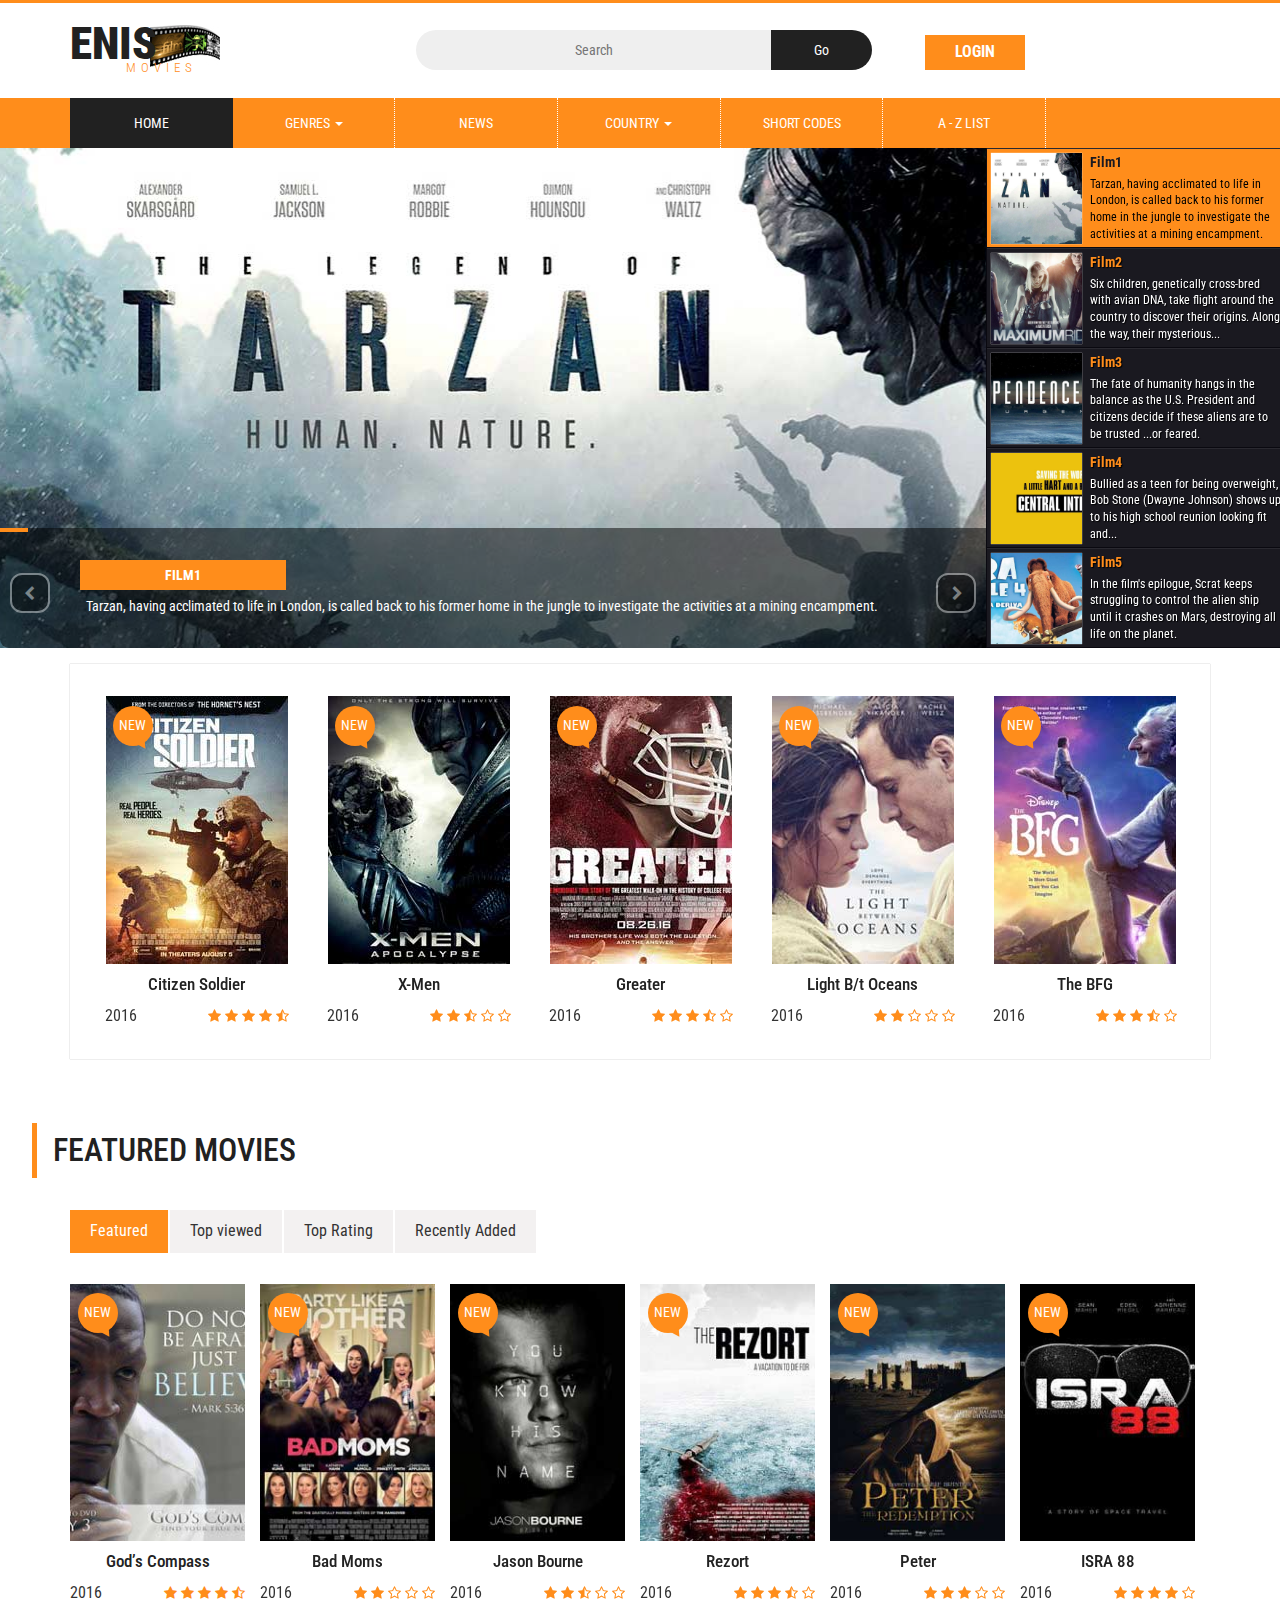
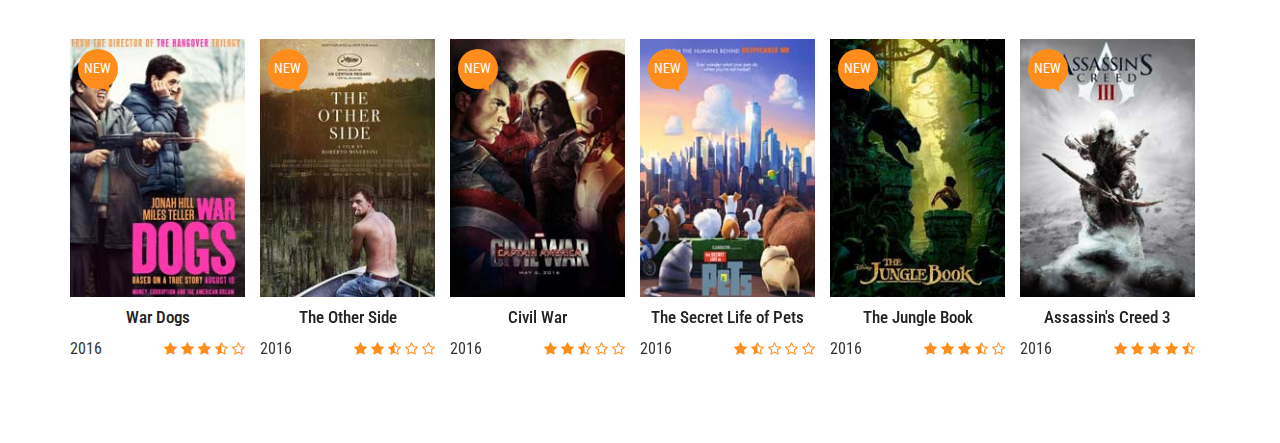
==== commit ec9170b1: "Update index.html" ====
--- a/index.html
+++ b/index.html
@@ -2,7 +2,7 @@
 <!DOCTYPE html>
 <html lang="en">
 <head>
-<title>ENIS Movies an Entertainment Category Flat Bootstrap Responsive Website Template | Home :: w3layouts</title>
+<title>ENIS Movies</title>
 <!-- for-mobile-apps -->
 <meta name="viewport" content="width=device-width, initial-scale=1">
 <meta http-equiv="Content-Type" content="text/html; charset=utf-8" />
@@ -1250,4 +1250,4 @@
 	</script>
 <!-- //here ends scrolling icon -->
 </body>
-</html>+</html>
